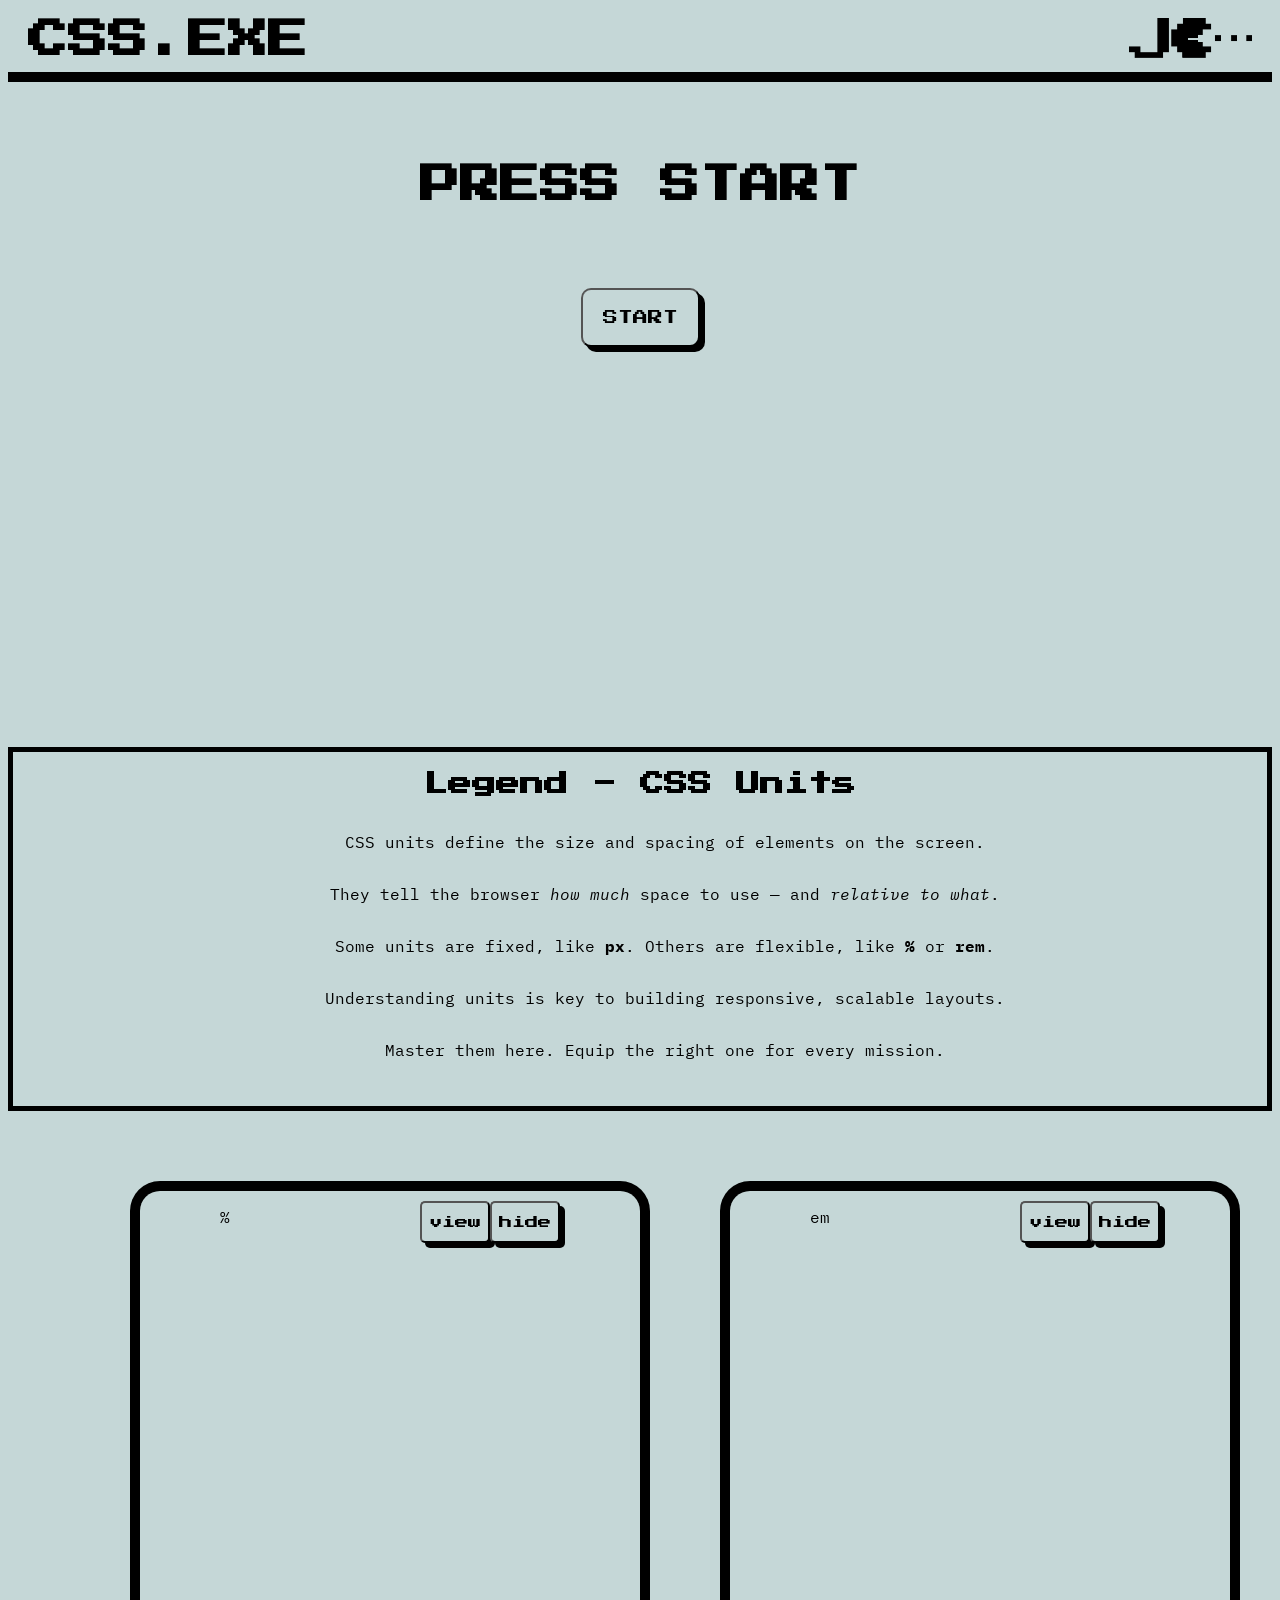
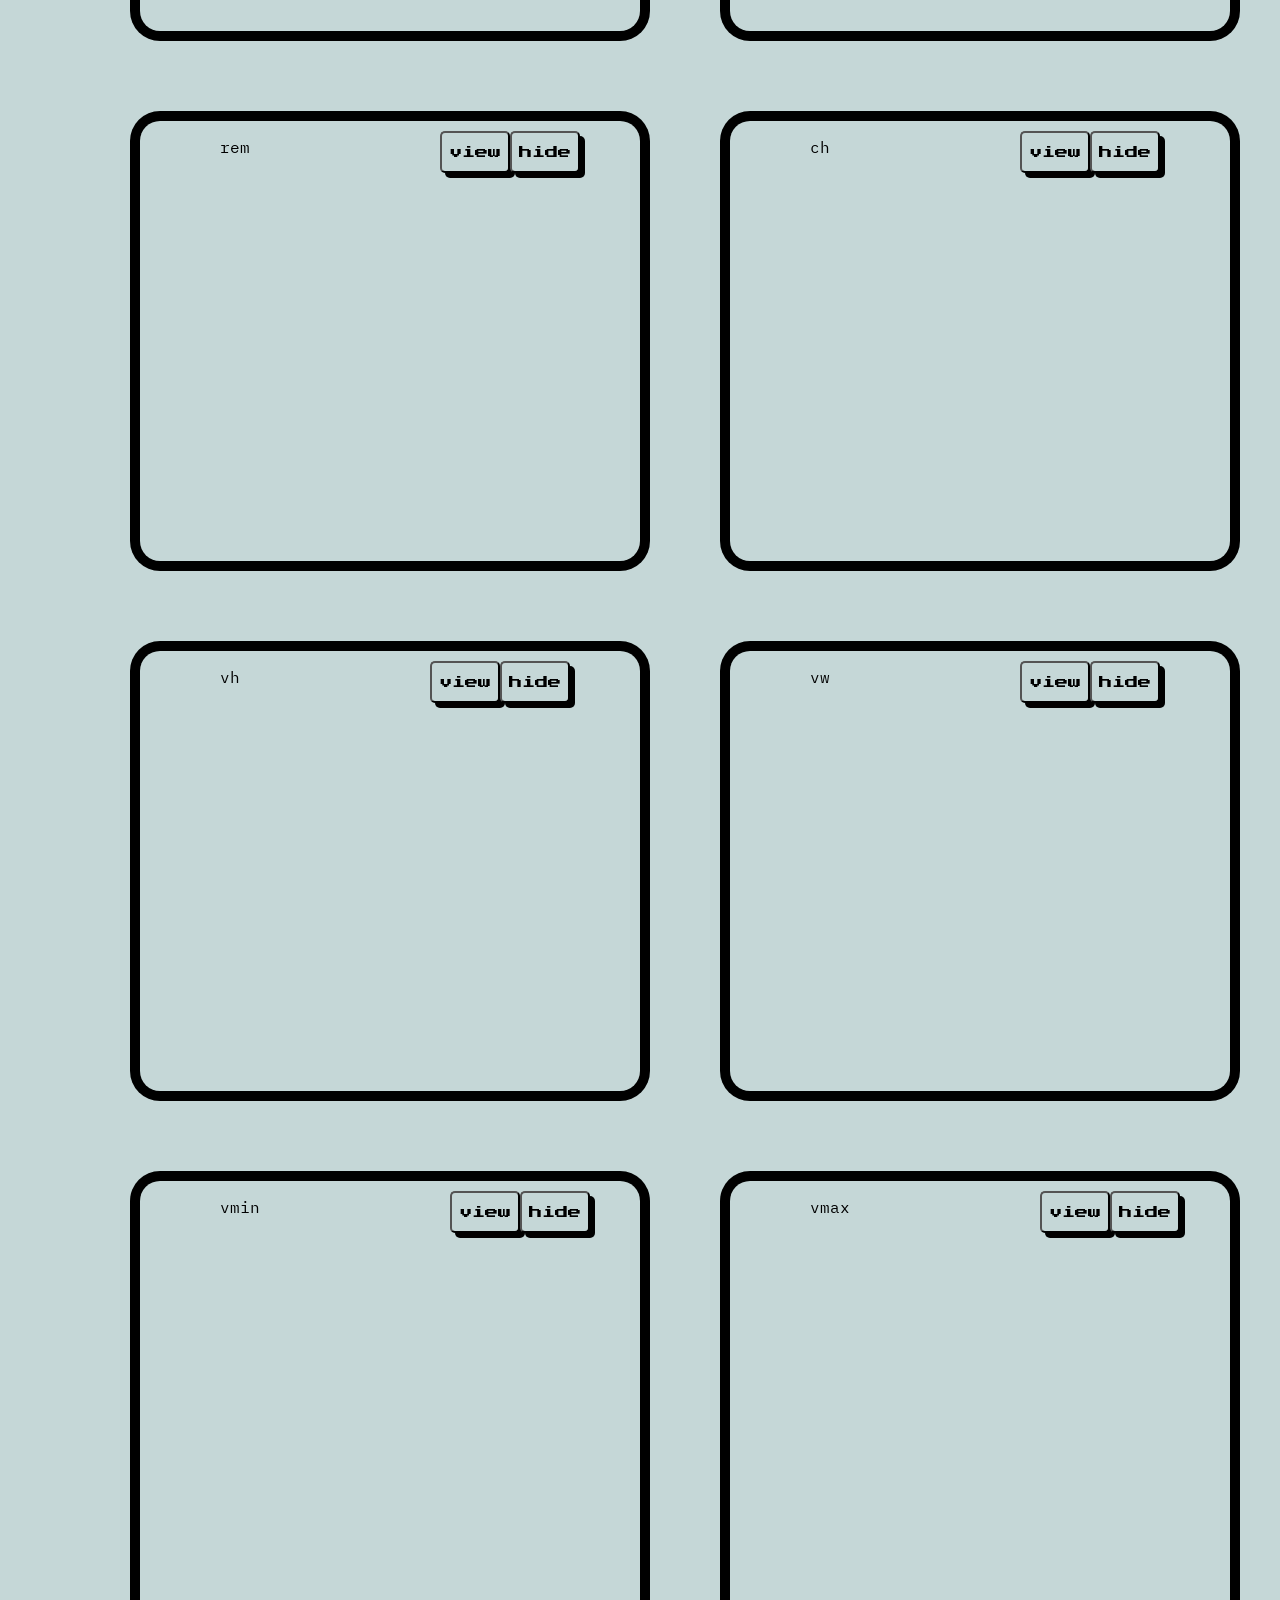
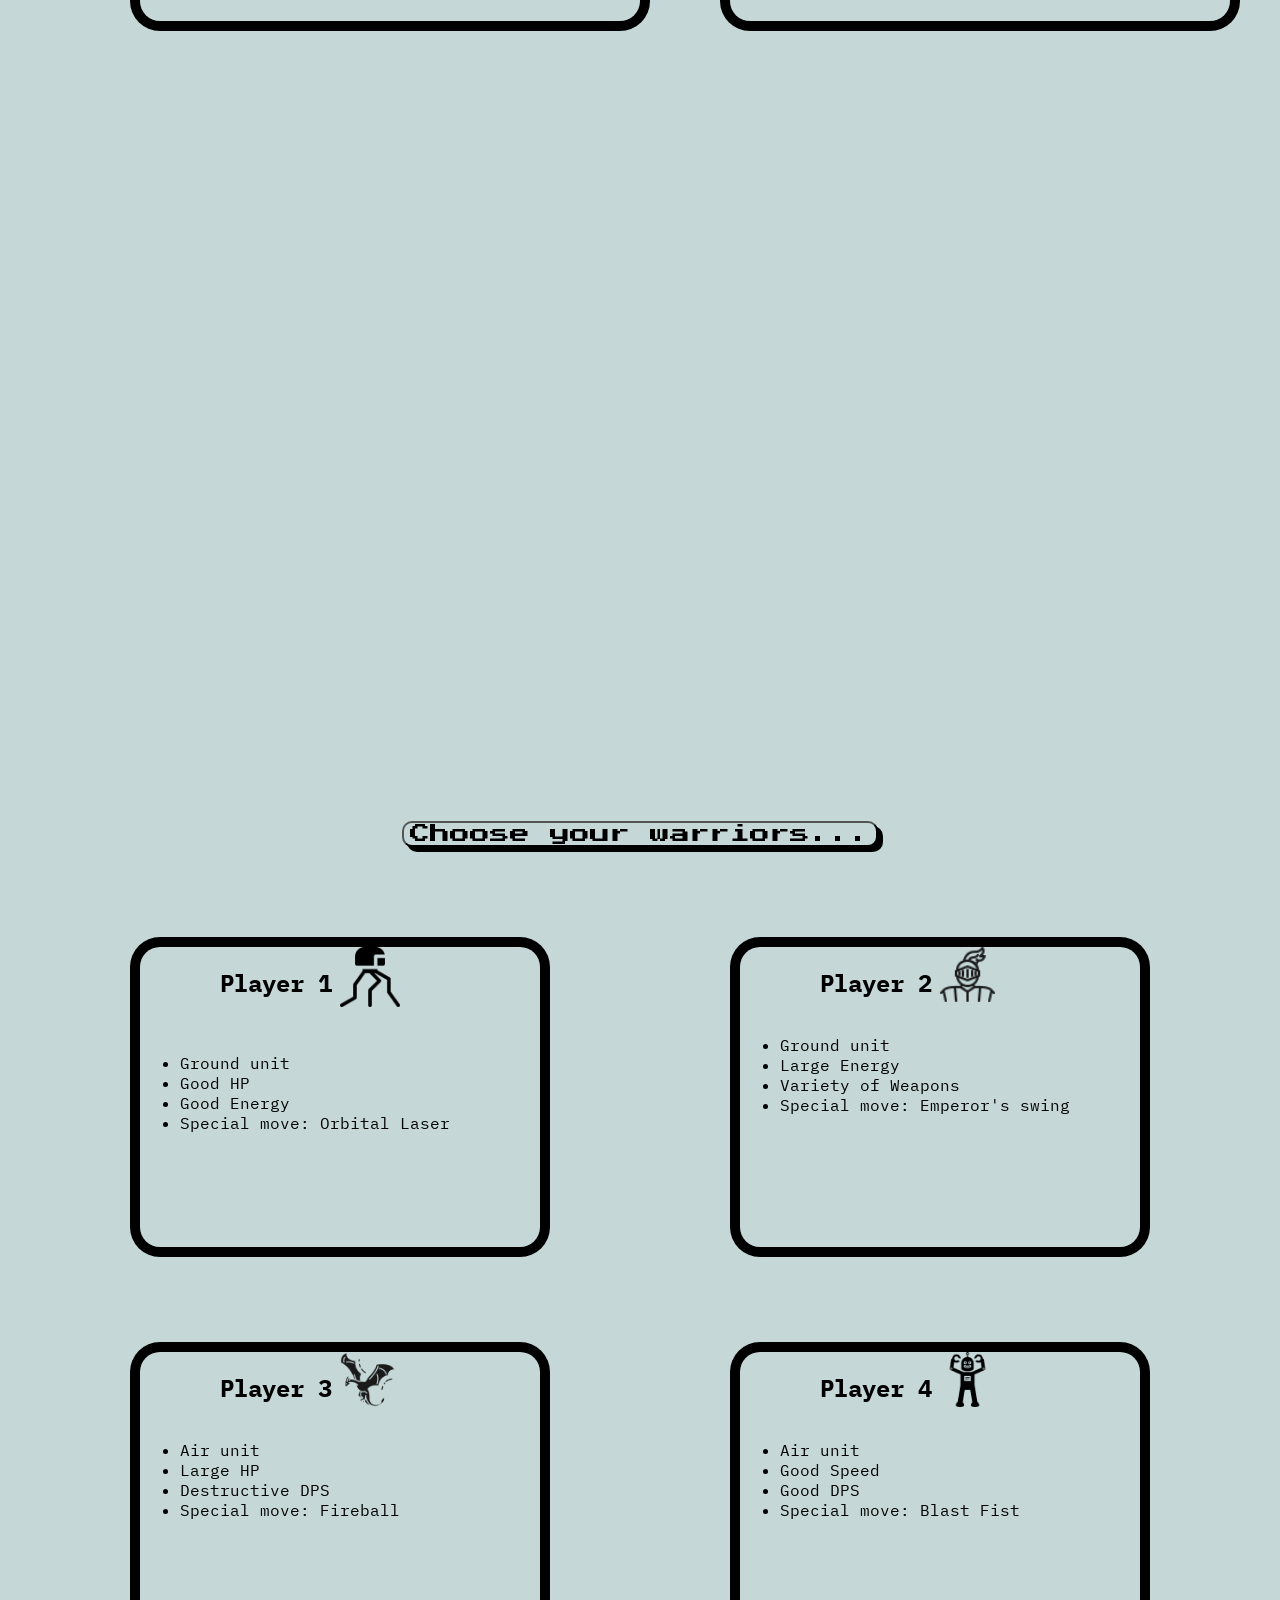
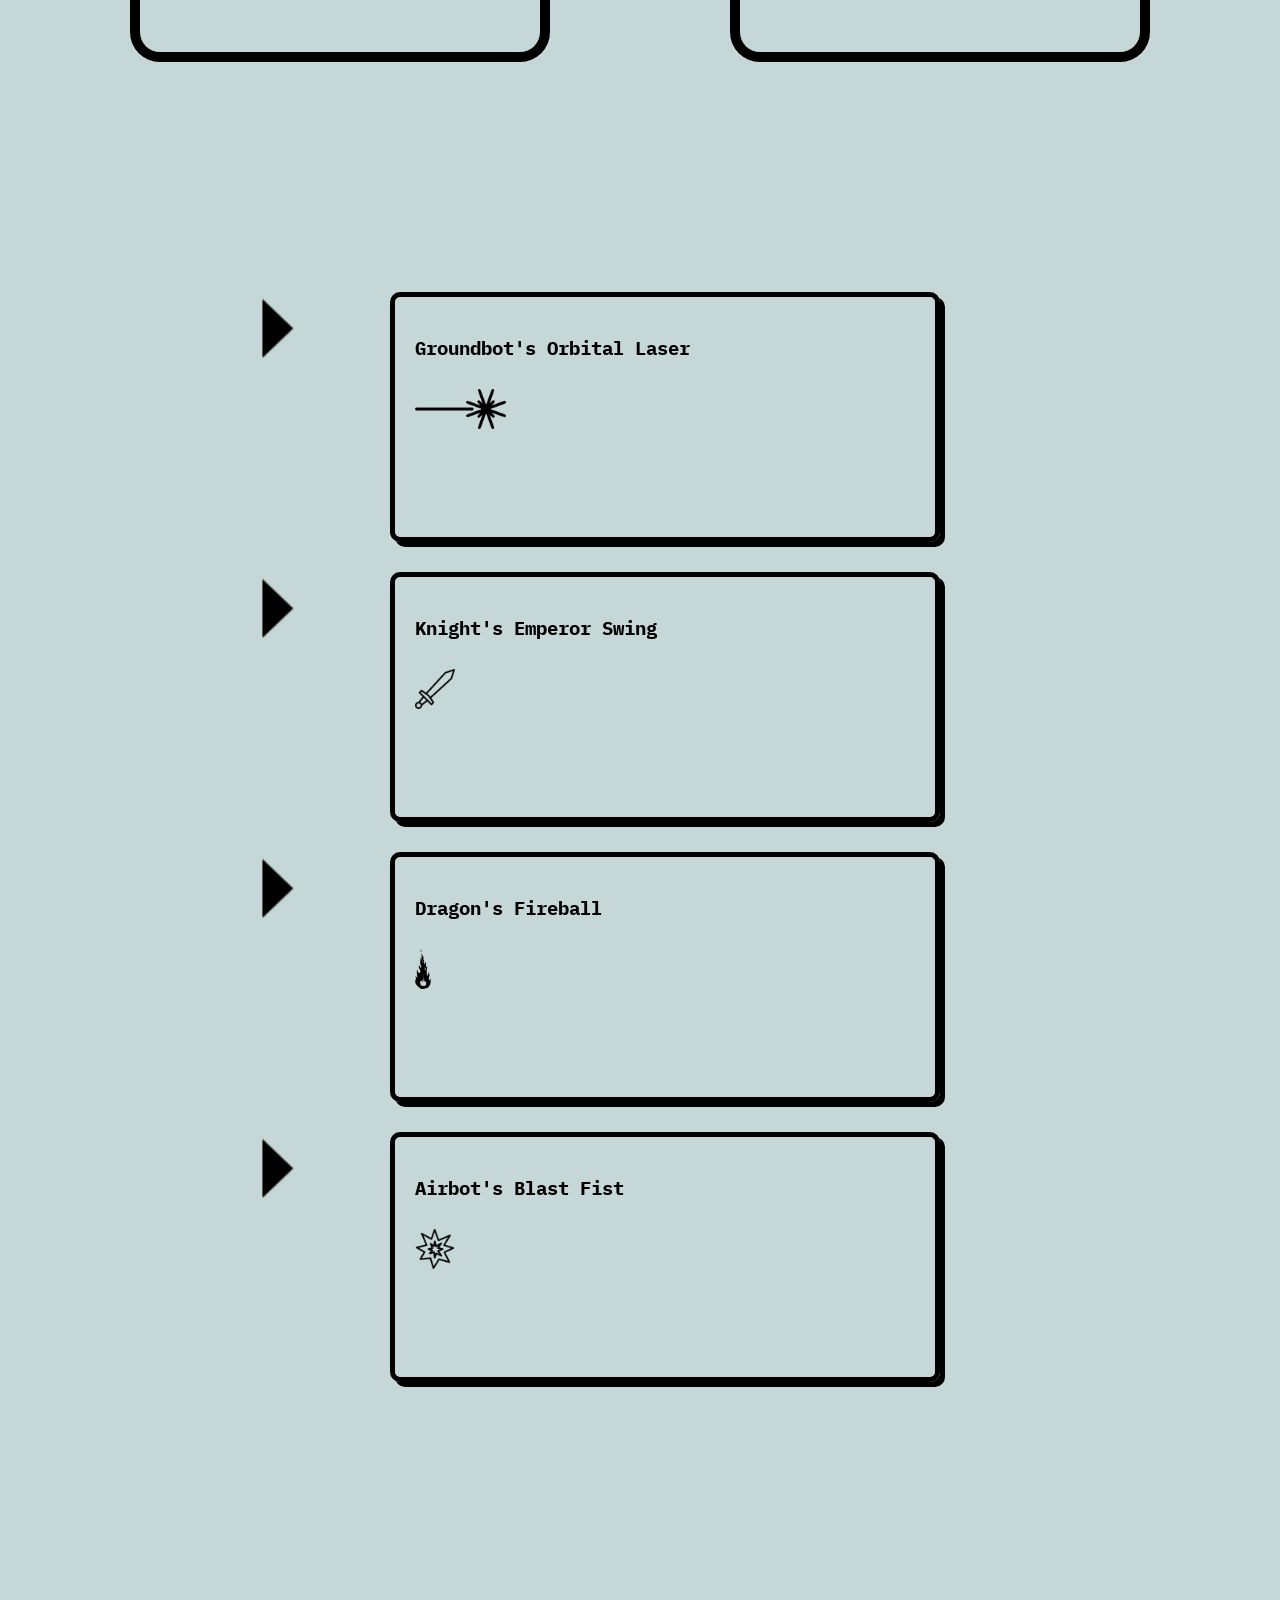
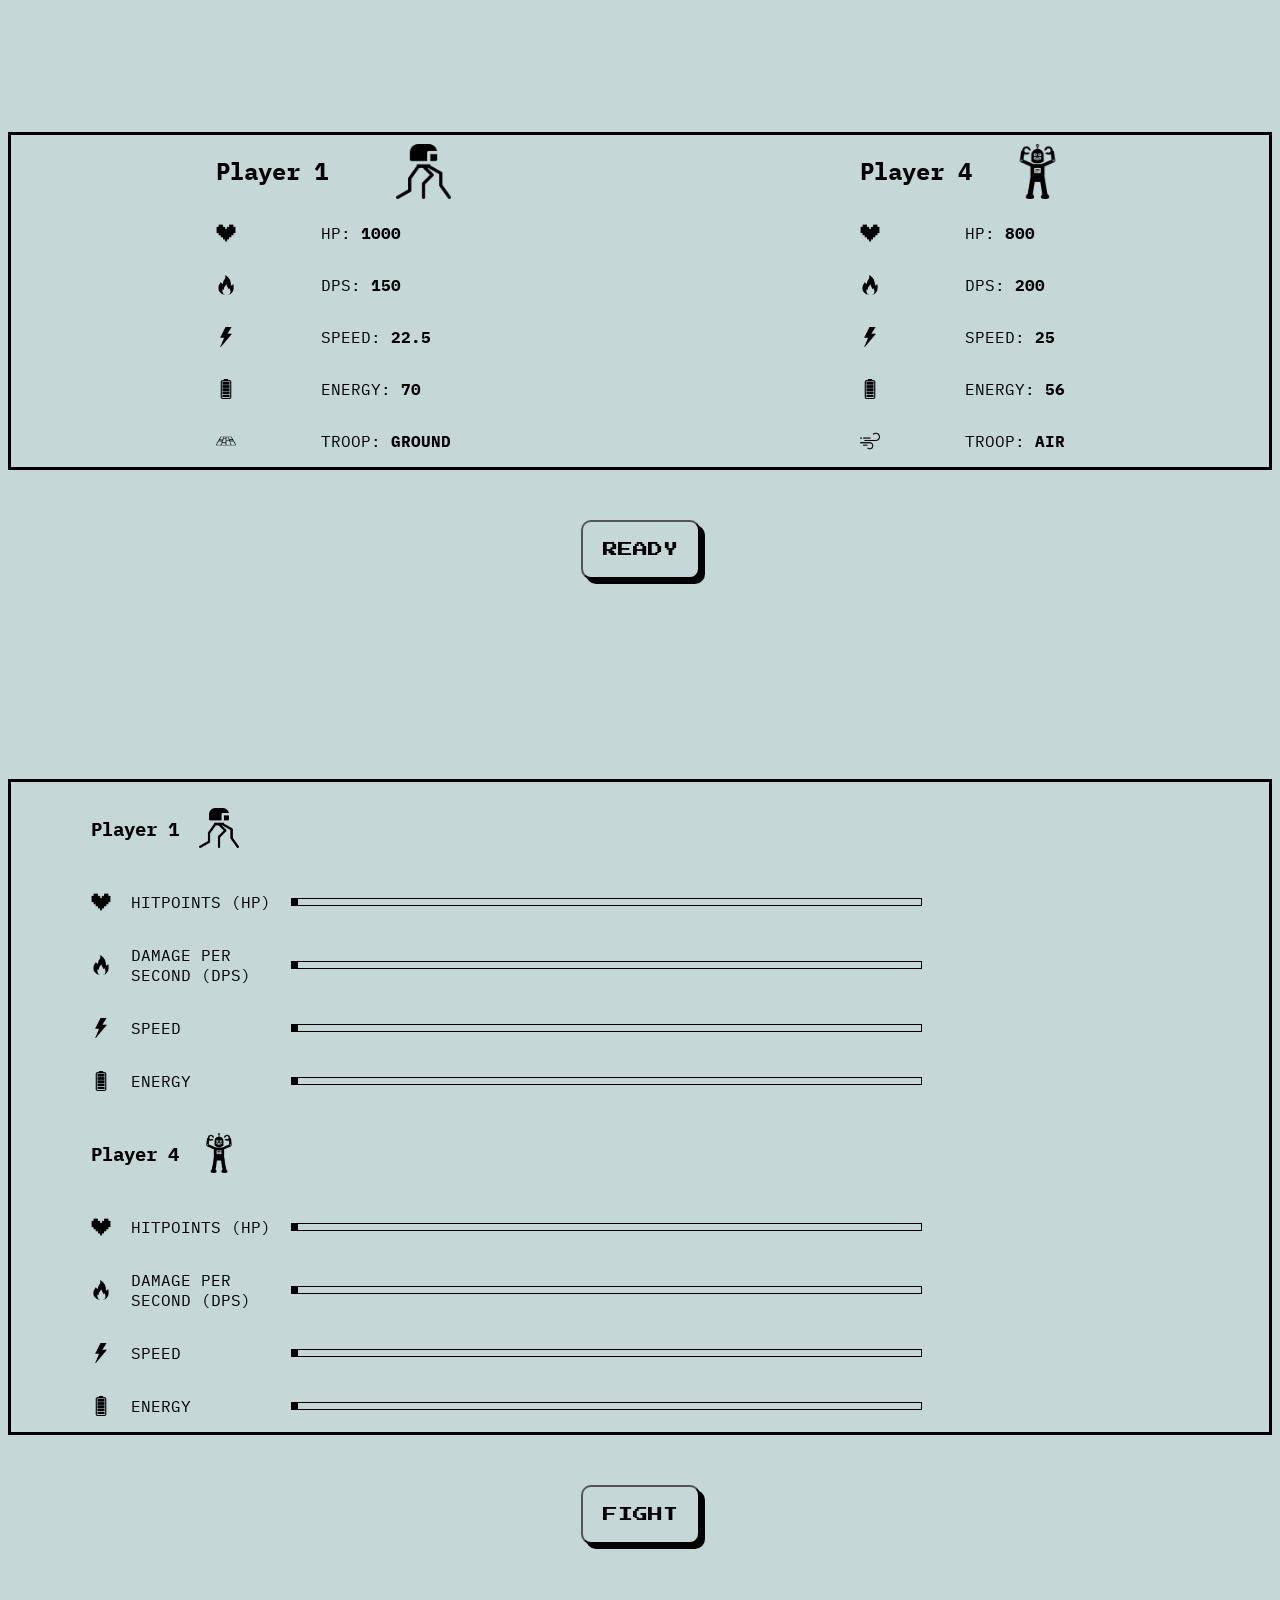
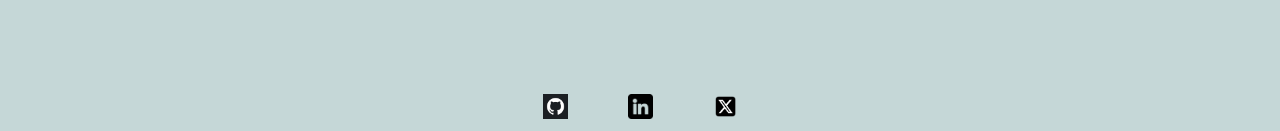
==== index.html @ 500a1102 "layout update" ====
<!DOCTYPE HTML>
<html lang="en">
    <head>
        <meta charset="UTF-8"/>
        <meta name="viewport" content="width=device-width, initial-scale=1.0"/>
        <title>CSS.EXE</title>
        <link rel="stylesheet" href="cssdotexe.css"/>
        <link href="https://fonts.googleapis.com/css2?family=IBM+Plex+Mono&family=Press+Start+2P&display=swap" rel="stylesheet" />

    </head>
    <body>   
        <div class="header-wrapper">
        <h1 class="heading">CSS.EXE</h1>
        <div id="jc-logo">
            <img src="jclogo.png" alt="jeeba coding logo"/>
        </div>
        </div> 

        <section class="hero">
        <div class="start-game">
                <h1 class="start-heading">PRESS START</h1>
                <button id="start-btn" type="button">START</button>
        </div>
        </section> 
        <div class="legend">
                <h2>Legend - CSS Units</h2>
        <div id="units-explanation">
                    <p>CSS units define the size and spacing of elements on the screen.</p>
                    <p>They tell the browser <em>how much</em> space to use — and <em>relative to what</em>.</p>
                    <p>Some units are fixed, like <span class="bold">px</span>. Others are flexible, like <span class="bold">%</span> or <span class="bold">rem</span>.</p>
                    <p>Understanding units is key to building responsive, scalable layouts.</p>
                    <p>Master them here. Equip the right one for every mission.</p>
        </div>
        </div>
        <section id="css-units">
        <div class="unit-card">
        <div class="unit-heading">
                    <p class="unit-text">%</p><button id="percentage-unit-btn">view</button><button id="hide-percentage-btn">hide</button> 
            </div>
            <div id="percentage-info" class="mystic-text" style="display: none;">
                <p>% is a relative unit based on the parent element’s dimensions. Use it to size containers, position elements, or fill bars based on dynamic proportions.</p>
            <div id="percentage-bar">
                    <div id="percentage-metric"></div>
            </div>
            </div>      
            </div>
            <div class="unit-card">
            <div class="unit-heading">
                    <p class="unit-text">em</p><button id="em-unit-btn">view</button></button><button id="hide-em-btn">hide</button>
            </div>
            <div id="em-info" class="mystic-text" style="display: none;">
                <p>em sizes are relative to their parent’s font size.  If a parent is 12px, then 1em = 12px and 2em = 24px.  Nested em values multiply, so they can grow fast.</p>
            <div id="em-example">
                <p id="first-em">
                    This font-size is 8px.
                <br><span id="second-em">This font-size is 2em (2 x 8)= 16px
                <br><span id="third-em">This font-size is 2em again (2 x 16)= 32px</span></span>
                  </p>
            </div>
            </div>      
            </div> 
            <div class="unit-card">
                <div class="unit-heading">
                        <p class="unit-text">rem</p><button id="rem-unit-btn">view</button></button><button id="hide-rem-btn">hide</button> 
                </div>
                <div id="rem-info" class="mystic-text" style="display: none;">
                    <p>rem sizes are relative to the root element’s font size, not their parent. If the root is 10px, then 1rem = 10px and 2rem = 20px anywhere on the page.</p>
                <div id="rem-example">
                    <iframe 
                        src="rem-example.html" 
                        width="100%" 
                        height="200" 
                        style="border: none;"
                        title="rem example">
                     </iframe>
                </div>
                </div>      
                </div>
            <div class="unit-card">
            <div class="unit-heading">
                    <p class="unit-text">ch</p><button id="ch-unit-btn">view</button></button><button id="hide-ch-btn">hide</button> 
            </div>
            <div id="ch-info" class="mystic-text" style="display: none;">
                <p>ch is based on the width of the character "0" in the current font. 1ch = the width of one "0", 10ch = ten zeros wide. It’s great for sizing inputs and aligning type.</p>
            <div id="ch-example">
                <p id="first-ch">This text is 20ch wide.  The text wraps quickly</p>
                <p id="second-ch">This text is 40ch wide.  The same text has more room</p>
            </div>
            </div>      
            </div>
            <div class="unit-card">
            <div class="unit-heading">
                        <p class="unit-text">vh</p><button id="vh-unit-btn">view</button></button><button id="hide-vh-btn">hide</button> 
            </div>
            <div id="vh-info" class="mystic-text" style="display: none;">
                    <p>Viewport height (vh) is generally used to set the height of layouts or elements by controlling what percentage of the visible screen they take up, the below example showcases 10vh and 20vh.</p>
            <div id="vh-example">
                    <p></p>
                    <button id="first-vh-btn">Vh 1</button>
                    <button id="second-vh-btn">Vh 2</button>
            </div>
            </div>      
            </div>
            <div class="unit-card">
            <div class="unit-heading">
                            <p class="unit-text">vw</p><button id="vw-unit-btn">view</button></button><button id="hide-vw-btn">hide</button> 
            </div>
            <div id="vw-info" class="mystic-text" style="display: none;">
                        <p>vw stands for viewport width, 1vw equals 1% of the browser window's width, making it useful for responsive layouts that scale with the screen size.</p>
            <div id="vw-example">
                        <p></p>
                        <button id="first-vw-btn">Vw 1</button>
                        <button id="second-vw-btn">Vw 2</button>
            </div>
            </div>      
            </div>
            <div class="unit-card">
            <div class="unit-heading">
                                <p class="unit-text">vmin</p><button id="vmin-unit-btn">view</button></button><button id="hide-vmin-btn">hide</button> 
            </div>
            <div id="vmin-info" class="mystic-text" style="display: none;">
                <p><code>vmin</code> is a relative unit that equals 1% of the smaller value between the viewport’s width and height, making it useful for responsive designs that adapt to limited screen dimensions, with the below examples showcasing a sword with widths of 5vmin and 10vmin respectively.</p>
            <div id="vmin-example">
                            <img src="emperor-swing.png" id="sword1"/>
                            <img src="sword2.png" id="sword2"/>
            </div>
            </div>      
            </div>
            <div class="unit-card">
            <div class="unit-heading">
                                <p class="unit-text">vmax</p><button id="vmax-unit-btn">view</button></button><button id="hide-vmax-btn">hide</button> 
            </div>
            <div id="vmax-info" class="mystic-text" style="display: none;">
                <p><code>vmax</code> is a relative unit that equals 1% of the larger value between the viewport’s width and height, making it ideal for scaling elements on spacious screens, with the below examples showcasing a treasure chest with widths of 2vmax and 8vmax respectively.</p>
            <div id="vmax-example">
                            <p></p>
                            <img src="treasure-chest1.png" id="chest1"/>
                            <img src="treasure-chest2.png" id="chest2"/>
            </div>
            </div>      
            </div>            
        </section> 
        <div>    
            <button id="grid-one-btn">Choose your warriors...</button>
        </div>               
            <section class="grid-one" id="chamber-grid">      
            <div id="player-one" class="switch-card"> 
                <div class="card-heading"><h2>Player 1</h2><img src="groundbot.png" alt="player1" class="groundbot-icon"/>
                    <div id="player-selector-one" style="display: none; position: absolute;"></div>
                </div>   
                <ul>
                    <li>Ground unit</li>
                    <li>Good HP</li>
                    <li>Good Energy</li>
                    <li>Special move: Orbital Laser</li>
                  </ul>  
            </div>
             <div id="player-two" class="switch-card">
                    <div class="card-heading"><h2>Player 2</h2><img src="knight.png" alt="player2" class="player-logo"/>
                </div>    
                <ul>
                    <li>Ground unit</li>
                    <li>Large Energy</li>
                    <li>Variety of Weapons</li>
                    <li>Special move: Emperor's swing</li>
                  </ul> 
            </div>
            <div id="player-three" class="switch-card">
                <div class="card-heading"><h2>Player 3</h2><img src="dragon.png" alt="player3" class="player-logo"/>
                    <div id="player-selector-two" style="display: none; position: absolute;"></div>
                </div>    
                <ul>
                    <li>Air unit</li>
                    <li>Large HP</li>
                    <li>Destructive DPS</li>
                    <li>Special move: Fireball</li>
                  </ul>
            </div>           
            <div id="player-four" class="switch-card">
                <div class="card-heading"><h2>Player 4</h2><img src="airbot.png" alt="player4" class="player-logo"/>
                </div>    
                <ul>
                    <li>Air unit</li>
                    <li>Good Speed</li>
                    <li>Good DPS</li>
                    <li>Special move: Blast Fist</li>
                  </ul>                 
            </div>
            <div id="grid-explanation" class="mystic-text" style="display: none;">
                <p>CSS Grid is a two-dimensional layout system.</p>
                <p>It allows precise alignment of elements into rows and columns.</p>
                <p><strong>display: grid</strong> activates the grid layout on a container.</p>
                <p><strong>grid-template-columns</strong> defines how many columns and their widths.</p>
                <p><strong>grid-template-rows</strong> sets the height and number of rows.</p>
                <p><strong>gap</strong> controls the spacing between grid items.</p>
                <p>To position items, use <strong>grid-column</strong> and <strong>grid-row</strong>.</p>
                <p>With just these properties, you can build responsive, organized layouts efficiently.</p>
              </div>                   
            </section>    
            <br/>
            <br/>
            <section class="grid-two">
                <button class="animate-btn" aria-label="Play special move"></button>
                <div class="switch-block">
                    <h3>Groundbot's Orbital Laser</h3>   
                        <img src="orbital-laser2.png" data-anim-id="orbital-laser" alt="laser-beam" class="animation-icons" />
                     <div class="grid-info" class="mystic-text" style="display: none;">
                            <p><strong>grid-template-columns</strong> defines the number of columns and how wide each should be.</p>
                            <p>Use fractional units like <strong>fr</strong> to divide space proportionally.</p>
                            <p>For example: <code>grid-template-columns: 70px 1fr</code> means a fixed first column and a flexible second column.</p>
                    </div>
                </div>
                <button class="animate-btn" aria-label="Play special move"></button>
                <div class="switch-block">
                       <h3>Knight's Emperor Swing</h3>
                       <img src="emperor-swing.png" data-anim-id="sword-swing" alt="sword-swing" class="animation-icons" />
                       <div class="grid-info" class="mystic-text" style="display: none;">
                        <p><strong>place-items</strong> is a shorthand for aligning grid items both vertically and horizontally.</p>
                        <p><strong>justify-items</strong> controls horizontal alignment of items in their grid cells.</p>
                        <p><strong>align-items</strong> controls vertical alignment within the grid cells.</p>
                        <p>Use <strong>place-content</strong> to align the *entire grid* inside the container.</p>
                        <p>Grid makes centering content effortless with these properties.</p>
                      </div>                        
                </div>
                <button class="animate-btn" aria-label="Play special move"></button>
                <div class="switch-block">
                    <h3>Dragon's Fireball</h3>
                    <img src="fireball.png" data-anim-id="fireball-blast" alt="dragon-fireball" class="animation-icons" /> 
                    <div class="grid-info" class="mystic-text" style="display: none;">
                        <p><strong>grid-area</strong> lets you name areas and place items by name instead of numbers.</p>
                        <p><strong>grid-template-areas</strong> defines layout using text-based labels for each section.</p>
                        <p>These two properties make your grid more readable and maintainable.</p>
                        <p>Use <strong>repeat()</strong> to simplify patterns like equal-width columns: <code>repeat(3, 1fr)</code>.</p>
                        <p>Use <strong>minmax()</strong> to create flexible sizes: <code>minmax(200px, 1fr)</code>.</p>
                      </div>                      
                </div>
                <button class="animate-btn" aria-label="Play special move"></button>
                <div class="switch-block">
                    <h3>Airbot's Blast Fist</h3>
                    <img src="blast.png" data-anim-id="fist-blast" alt="airbot-cannon" class="animation-icons" /> 
                    <div class="grid-info" class="mystic-text" style="display: none;">
                        <p><strong>auto-fill</strong> and <strong>auto-fit</strong> help create responsive grids by automatically filling space with columns or rows.</p>
                        <p><strong>justify-content</strong> and <strong>align-content</strong> control grid alignment within the container.</p>
                        <p><strong>justify-items</strong> and <strong>align-items</strong> control alignment of items inside their grid cells.</p>
                        <p>Mastering these makes your layouts both flexible and precise.</p>
                      </div>                         
                </div> 
            </section> 
            <section class="flex-one">
            <div class="player-one">
            <div class="p2-container">    
                <h2 class="flex1-heading">Player 1</h2>
                <img src="groundbot.png" alt="player1" class="player-logo"/>
            </div>
            <div class="icon-one">    
                <img src ="heart.png" alt="heart-icon" class="icons"/><p>HP: <span class="bold"> 1000</span></p>
            </div>
            <div class="icon-two">    
                <img src ="fire-flame.png" alt="flame-icon" class="icons"><p>DPS: <span class="bold"> 150</span></p>
            </div>
            <div class="icon-three">    
                <img src ="flash.png" alt="flash-icon" class="icons"><p>SPEED: <span class="bold"> 22.5</span></p>
            </div> 
            <div class="icon-four">   
                <img src ="battery-status-full.png" alt="battery-icon" class="icons"><p>ENERGY: <span class="bold"> 70</span></p>
            </div>
            <div class="icon-four">     
                <img src ="ground.png" alt="ground-icon" class="icons"><p>TROOP: <span class="bold"> GROUND</span></p>
            </div>    
            </div>
            <div class="player-two">
            <div class="p2-container">
                <h2 class="flex1-heading">Player 4</h2>
                <img src="airbot.png" alt="player2" class="player-logo"/>
            </div>
              <div class="icon-one">    
                <img src ="heart.png" alt="heart-icon" class="icons"/><p>HP: <span class="bold"> 800</span></p>
            </div>
            <div class="icon-two">    
                <img src ="fire-flame.png" alt="flame-icon" class="icons"><p>DPS: <span class="bold"> 200</span></p>
            </div>
            <div class="icon-three">    
                <img src ="flash.png" alt="flash-icon" class="icons"><p>SPEED: <span class="bold"> 25</span></p>
            </div> 
            <div class="icon-four">   
                <img src ="battery-status-full.png" alt="battery-icon" class="icons"><p>ENERGY: <span class="bold"> 56</span></p>
            </div>
            <div class="icon-four">     
                <img src ="wind.png" alt="wind-icon" class="icons"><p>TROOP: <span class="bold"> AIR</span></p>
            </div>    
            </div>
            </section>
            <div class="flex-ready">        
                <button id="ready-btn" type="button">READY</button>
                <p id="round-popup" style="display: none;">ROUND 1</p>
            </div>
            <div id="flex1-info" class="mystic-text" style="display: none;">
                <p>Flexbox is a one-dimensional layout system.</p>
                <p>It helps align items along a single axis — either horizontal or vertical.</p>
                <p><strong>display: flex</strong> turns a container into a flex context.</p>
                <p><strong>flex-direction</strong> sets the axis direction (row or column).</p>
                <p><strong>justify-content</strong> aligns items along the main axis (left to right by default).</p>
                <p><strong>align-items</strong> aligns items along the cross axis (top to bottom by default).</p>
                <p>Use <strong>gap</strong> to add space between items.</p>
                <p>Mastering these core properties gives you fast, responsive layouts with minimal code.</p>
              </div>
        
            <section class="flex-two">
             <div class="metric1-container">
                <h3 class="flex2-heading">Player 1</h3>
                <img src="groundbot.png" alt="player1" class="player-logo-metric"/>
            </div>
            <div class="p1-hp">
                <div class="icon-label">
                    <img src="heart.png" alt="heart" class="heart-icon"/>
                    <span class="metric-label">HITPOINTS (HP)</span>
                </div>
                <div class ="metric-bar">
                <div class="p1-hp-stat-bar"></div>
                </div>     
            </div>
            <div class="p1-dps">
            <div class="icon-label">    
                <img src ="fire-flame.png" alt="flame" class="flame-icon">
                <span class="metric-label">DAMAGE PER SECOND (DPS)</span>
            </div>    
                <div class ="metric-bar">
                <div class="p1-dps-stat-bar"></div>
                </div>
            </div>
            <div class="p1-speed">
            <div class="icon-label">    
                <img src ="flash.png" alt="flash" class="speed-icon">
                <span class="metric-label">SPEED</span>
            </div>    
                <div class ="metric-bar">
                <div class="p1-speed-stat-bar"></div>
                </div>
            </div>
            <div class="p1-energy">
            <div class="icon-label">    
                <img src ="battery-status-full.png" alt="battery" class="energy-icon">
                <span class="metric-label">ENERGY</span>
            </div>    
                <div class ="metric-bar">
                <div class="p1-energy-stat-bar"></div>
                </div>
            </div>
            <div class="metric2-container">
                <h3 class="flex2-heading">Player 4</h3>
                <img src="airbot.png" alt="player-4" class="player-logo-metric"/>
            </div>  
            <div class="p4-hp">
            <div class="icon-label">     
                <img src ="heart.png" alt="heart" class="heart-icon"/>
                <span class="metric-label">HITPOINTS (HP)</span>
            </div>    
                <div class ="metric-bar">
                <div class="p4-hp-stat-bar"></div>
                </div>     
            </div> 
            <div class="p4-dps">
            <div class="icon-label">    
                <img src ="fire-flame.png " alt="flame" class="flame-icon"/>
                <span class="metric-label">DAMAGE PER SECOND (DPS)</span>
            </div>    
                <div class ="metric-bar"> 
                <div class="p4-dps-stat-bar"></div>  
                </div>   
            </div>
            <div class="p4-speed">
            <div class="icon-label">    
                <img src ="flash.png " alt="flash" class="speed-icon"/>
                <span class="metric-label">SPEED</span>
            </div>    
                <div class ="metric-bar">
                <div class="p4-speed-stat-bar"></div>
                </div>     
            </div> 
            <div class="p4-energy">
            <div class="icon-label">    
                <img src ="battery-status-full.png" alt="battery" class="energy-icon"/>
                <span class="metric-label">ENERGY</span>
            </div>    
                <div class ="metric-bar">
                <div class="p4-energy-stat-bar"></div> 
                </div>    
            </div>   
            </section> 
            <div class="flex-fight">
                <button id="fight-btn" type="button">FIGHT</button>
                <p id="fight-popup" style="display: none;">FIGHT!</p>
            </div> 
            <div id="flex2-info" class="mystic-text" style="display: none;">
                <p><strong>Flexbox basics recap:</strong> One-dimensional layout controlling a single axis.</p>
                <p><strong>flex-wrap</strong> lets items wrap to the next line instead of shrinking.</p>
                <p><strong>flex-grow</strong> makes items expand to fill available space.</p>
                <p><strong>flex-shrink</strong> controls how items shrink when space is tight.</p>
                <p><strong>flex-basis</strong> sets the default size before growing or shrinking.</p>
                <p><strong>align-self</strong> lets individual items override cross-axis alignment.</p>
                <p><strong>Using flex shorthand:</strong> <code>flex: grow shrink basis;</code></p>
                <p>Master these and you can create flexible, adaptive layouts without complex CSS.</p>
              </div>                       
             <footer id="contact-links">
                <a href="https://github.com/Najeeb223" target="_blank"><img src="github.png" id="github-logo" alt="github logo" class="logo-links"/></a>
                <a href="https://www.linkedin.com/in/najeeb-abdi-13b5a2284/" target="_blank"><img src="linkedin.png" href="" id="linkedin-logo" alt="linkedIn logo" class="logo-links"/></a>
                <a href="https://x.com/jeebacoding" target="_blank" ><img src="x.png" id="x-logo" alt="x logo" class="logo-links"/></a>
             </footer>         
            <audio id="roundAudio" src="round1.mp3" preload="auto"></audio>
            <audio id="fightAudio" src="fight.mp3" preload="auto"></audio>
     </body>
    <script src="script.js"></script> 
</html>    
<!-- Icons8 links -->
<!-- <a target="_blank" href="https://icons8.com/icon/5336/sword">Sword</a> icon by <a target="_blank" href="https://icons8.com">Icons8</a> -->
---- cssdotexe.css ----
body {
    background-color: #c5d7d7;
    font-family: 'IBM Plex Mono', monospace, sans-serif;
     overflow-x: hidden;
}

.header-wrapper {
    display: flex;
    justify-content: space-between;
    align-items: center;
    padding: 10px 20px;
    border-bottom: 10px solid black;
    margin-bottom: 50px;
  }
  
  .heading {
    font-family: 'Press Start 2P', monospace, sans-serif;
    text-align: left;
    margin: 0;
    font-size: 2.5rem;
    flex: 1; 
  }
  
  /* Logo container */
  #jc-logo img {
    height: 40px; 
    width: auto;
  }
  
  @media (max-width: 460px) {
    .header-wrapper {
      flex-direction: column;
      align-items: center;
    }
  
    .heading {
      text-align: center;
      font-size: 1.6rem;
      margin-bottom: 15px;
      flex: none;
    }
  
    #jc-logo img {
      height: 22px;
    }
  }
  

.start-heading {
    font-family: 'Press Start 2P', monospace, sans-serif;;
    font-size: 40px;
    width: 100%;
    text-align: center;
}

.start-game {
    display: flex;
    flex-direction: column;
    align-items: center;
    animation-name: fadeInStartGame;
    animation-timing-function: ease-in;
    animation-duration: 5s;
    gap: 50px;
    margin-bottom: 400px;
}
@keyframes fadeInStartGame {
    0% {
        opacity: 0;
    }
    100% {
        opacity: 1;
    }
}

#start-btn {
    display: flex;
    flex-direction: column;
    align-items: center;
    font-family: 'Press Start 2P', monospace, sans-serif;;
    background-color: #c5d7d7;
    animation: 3s pulse-animation infinite;
    padding: 20px;
    font-size: 15px; 
    border-radius: 10px;
    cursor: pointer;
    box-shadow: 5px 5px black;

}
@keyframes pulse-animation {
    0% {
        transform: scale(1);
      }
      50% {
        transform: scale(1.1);
      }
      100% {
        transform: scale(1);
      }
}

.legend {
    font-family: 'Press Start 2P', monospace, sans-serif;;
    display: flex;
    flex-direction: column;
    align-items: center;
    border: solid 5px black;
    margin-bottom: 80px;
}

.legend h2 {
    text-align: center;
    width: 100%;
  }

p.bold {
    font-weight: 900;
}

.legend p {
    padding-right: 30px;
}


#units-explanation {
    display: flex;
    align-items: center;
    flex-direction: column;
    font-family: 'IBM Plex Mono', monospace, sans-serif;;
    margin-bottom: 30px;
}

#css-units {
    display: grid;
    grid-template-columns: repeat(2, 1fr);
    gap: 90px;
    margin: 0 auto;
    max-width: 1000px;
    margin-bottom: 800px;
}

@media (max-width: 768px) {
    #css-units {
        grid-template-columns: repeat(1, 1fr);
    }
  }

.unit-card {
    border: none;
    box-shadow: 0 0 0 10px black;
    box-sizing: border-box;
    border-radius: 20px;
    width: 500px;
    height: 440px;
}

@media (max-width: 600px) {
    .unit-card {
      width: 90vw;
      max-width: 350px;
      height: auto;
    }
  }


.unit-heading {
    display: grid;
    grid-template-columns: repeat(3, auto);
    justify-items: center;
}

@media (max-width: 600px) {
    .unit-heading {
        display: grid;
        grid-template-columns: repeat(3, 1fr);
        justify-items: center;;
    }
  }


#percentage-unit-btn, #em-unit-btn, #rem-unit-btn, #ch-unit-btn, #vh-unit-btn, #vw-unit-btn, #vmin-unit-btn, #vmax-unit-btn {
    background-color: #c5d7d7;
    font-family: 'Press Start 2P', monospace, sans-serif;
    width: 70px;
    border-radius: 5px;
    box-shadow: 5px 5px black;
    animation: 3s viewAndHideBtnPulse infinite; 
    margin-top: 10px;
    margin-left: 190px;
    cursor: pointer;
}

@media (max-width: 600px) {
    #percentage-unit-btn, #em-unit-btn, #rem-unit-btn, #ch-unit-btn, #vh-unit-btn, #vw-unit-btn, #vmin-unit-btn, #vmax-unit-btn{
        margin-right: 190px;
    }
  }
    
#hide-percentage-btn, #hide-em-btn, #hide-rem-btn, #hide-ch-btn, #hide-vh-btn, #hide-vw-btn, #hide-vmin-btn, #hide-vmax-btn {
    background-color: #c5d7d7;
    font-family: 'Press Start 2P', monospace, sans-serif;;
    width: 70px;
    border-radius: 5px;
    box-shadow: 5px 5px black;
    animation: 3s viewAndHideBtnPulse infinite; 
    margin-top: 10px;
    margin-right: 80px;
    cursor: pointer;
}
    
#percentage-info {
    display: grid;
    grid-template-columns: 2fr auto;
    justify-items: center;
    gap: 5px;
}

#percentage-bar {
    width: 25%;
    border: solid 1px black;
}

#percentage-metric {
    width: 50%;
    border: solid 3px black;
    animation: 5s animatePercentage ease-in;
}

@keyframes animatePercentage {
    0% {
        opacity: 0;
    }
    100% {
        opacity: 1;
    }
}

#em-info {
    display: grid;
    grid-template-columns: 2fr auto;
    justify-items: center;
}

#first-em {
    font-size: 8px;
}

#second-em {
    font-size: 2em;
}

#third-em {
    font-size: 2em;
}

#first-rem {
    font-size: 8px;
}

#second-rem {
    font-size: 2rem;
}

#third-rem {
    font-size: 2rem;
}

#first-ch {
    width: 20ch;
}

#second-ch {
    width: 40ch;
}

#vh-info {
    display: grid;
    grid-template-columns: 2fr auto;
    justify-items: center;
}

#first-vh-btn {
    background-color: #c5d7d7;
    font-family: 'Press Start 2P', monospace, sans-serif;;
    width: 90px;
    height: 10vh;
    border-radius: 5px;
    box-shadow: 5px 5px black;
    margin-top: 10px;
    margin-right: 80px;
}

#second-vh-btn {
    background-color: #c5d7d7;
    font-family: 'Press Start 2P', monospace, sans-serif;;
    width: 90px;
    height: 20vh;
    border-radius: 5px;
    box-shadow: 5px 5px black;
    margin-top: 10px;
    margin-right: 80px;
}

#vw-info {
    display: grid;
    grid-template-columns: 2fr auto;
    justify-items: center;
}

#first-vw-btn {
    background-color: #c5d7d7;
    font-family: 'Press Start 2P', monospace, sans-serif;;
    width: 10vw;
    height: 10vh;
    border-radius: 5px;
    box-shadow: 5px 5px black;
    margin-top: 10px;
    margin-right: 80px;
}

#second-vw-btn {
    background-color: #c5d7d7;
    font-family: 'Press Start 2P', monospace, sans-serif;;
    width: 20vw;
    height: 10vh;
    border-radius: 5px;
    box-shadow: 5px 5px black;
    margin-top: 10px;
    margin-right: 80px;
}

#vmin-info {
    display: grid;
    grid-template-columns: 2fr auto;
    justify-items: center;
}

#sword1 {
    width: 5vmin;
}

#sword2 {
    width: 10vmin;
}

#vmax-info {
    display: grid;
    grid-template-columns: 2fr auto;
    justify-items: center;
}

#chest1 {
    width: 2vmax;
}

#chest2 {
    width: 8vmax;
}

#grid-one-btn {
    display: flex;
    justify-content: center;
    margin: 0 auto;
    margin-bottom: 100px;
    font-family: 'Press Start 2P', monospace, sans-serif;;
    background-color: #c5d7d7;
    font-size: 20px;
    border-radius: 10px;
    cursor: pointer;
    box-shadow: 5px 5px black;
}
.grid-one {
    display: grid;
    grid-template-columns: 1fr auto;
    max-width: 1000px;
    margin: 0 auto;
    gap: 5px;
    margin-bottom: 100px;
   
}

.card-heading {
    display: grid;
    grid-template-columns: repeat(2, 1fr);
}

.groundbot-icon {
    height: 60px;
    width: auto;
    margin-bottom: 30px;

}

.switch-card {
    border: none;
    box-shadow: 0 0 0 10px black;
    box-sizing: border-box;
    border-radius: 20px;
    gap: 20px;
    width: 400px;
    height: 300px;
    position: relative;
    z-index: 1;
    margin-bottom: 100px;
}

.switch-card h2, p {
    padding-left: 80px;
}

#chamber-grid {
    position: relative;
  }

#player-selector-one {
    border: none;
    box-shadow: 0 0 0 10px black;
    background-color: black;
    box-sizing: border-box;
    width: 400px;
    height: 300px;
    position: absolute;
    top: 0px;     
    left: 0px; 
    z-index: 10;
    animation: playerSelectorFlash 2s infinite;
}

#player-selector-two {
    border: none;
    box-shadow: 0 0 0 10px black;
    background-color: black;
    box-sizing: border-box;
    width: 400px;
    height: 300px;
    position: absolute;
    top: 0px;     
    left: 0px; 
    z-index: 10;
    animation: playerSelectorFlash 2s infinite;
}

@keyframes playerSelectorFlash {

    0%, 100% {
         opacity: 1; 
        }

    50% { 
        opacity: 0; 
    }

}

.mystic-text {
    display: grid;
    align-items: center; 
    font-family: 'IBM Plex Mono', serif;
    color: black;
    padding: 1rem;
    background-color: #c5d7d7;
    border-radius: 8px;
    max-width: 600px;
    margin: 2rem auto;
  }
  
  .mystic-text p {
    opacity: 0;
    transform: translateY(10px);
    animation: fadeInLine 0.8s ease-out forwards;
  }
  
  .mystic-text p:nth-child(1) { animation-delay: 0.2s; }
  .mystic-text p:nth-child(2) { animation-delay: 0.8s; }
  .mystic-text p:nth-child(3) { animation-delay: 1.4s; }
  .mystic-text p:nth-child(4) { animation-delay: 2.0s; }
  .mystic-text p:nth-child(5) { animation-delay: 2.6s; }
  .mystic-text p:nth-child(6) { animation-delay: 3.2s; }
  .mystic-text p:nth-child(7) { animation-delay: 3.8s; }
  .mystic-text p:nth-child(8) { animation-delay: 4.4s; }
  
  @keyframes fadeInLine {
    to {
      opacity: 1;
      transform: translateY(0);
    }
  }
  

.grid-two {
    display: grid;
    margin: 0 auto;
    max-width: 800px;
    grid-template-columns: 70px 1fr;    
    grid-template-rows: repeat(4, 200px);    
    gap: 80px 80px;
    text-align: left;
    margin-bottom: 400px;
    
}

.animation-icons {
    transition: opacity 0.5s ease;
    height: 40px;
    width: auto;
    padding-top: 10px;
}

.animate-btn {
  width: 70px;
  height: 70px;
  background: url('animation-button.png') no-repeat center;
  background-size: contain;
  border: none;
  cursor: pointer;
}

.switch-block {
    border: solid 5px black;
    border-radius: 10px;
    box-shadow: 5px 5px black;
    max-width: 500px;
    padding: 20px;
    height: auto;          
    min-height: 200px;     
    overflow: auto;        
}

#orbital-laser {
    animation: glow 2.5s infinite ease-in-out;
}

@keyframes glow {
    0%, 100% {
      filter: drop-shadow(0 0 5px #00fff7);
      transform: scale(1);
    }
    50% {
      filter: drop-shadow(0 0 20px #00fff7);
      transform: scale(1.05);
    }
  }

#sword-swing {
    animation: quick-rotate 0.5s ease-in-out infinite;
    transform-origin: center bottom;
}  

@keyframes quick-rotate {
    0% {
      transform: rotate(0deg);
    }
    50% {
      transform: rotate(45deg);
    }
    100% {
      transform: rotate(90deg);
    }
  }

#fireball-blast {
    animation: bounce 1s ease-in-out infinite;

}

@keyframes bounce {
    0%, 100% {
      transform: translateY(0);
    }
    50% {
      transform: translateY(-20px);
    }
  }

#fist-blast {
    animation: blast 0.5s ease-in-out infinite;
    transform-origin: center;
}

@keyframes blast {
    0%, 100% {
      transform: translateX(0);
    }
    50% {
      transform: translateX(-20px);
    }
  }

  .grid-info {
    animation: mysticFade 1s ease forwards;
    margin-top: -60px;
    font-size: 0.9rem;
    color: black;
    opacity: 0;
    transition: opacity 0.7s ease;
  }

  @keyframes mysticFade {
    from {
      opacity: 0;
      transform: translateY(10px);
    }
    to {
      opacity: 1;
      transform: translateY(0);
    }
  }
 
.flex-one {
    display: flex;
    flex-direction: row;
    justify-content: space-around;
    border: solid 3px black;
    margin-bottom: 50px;

}

.flex1-heading {
    display: block;
    width: 100%;
}

.p1-containter, 
.p2-container  {
    display: flex;
    align-items: center;
    gap: 20px;
}

.player-logo {
    height: 55px;
    width: auto;
}

.bold {
    font-weight: bolder;
}

.icon-one {
    display: flex;
    align-items: center;
    gap: 5px;
}

.icon-two {
    display: flex;
    align-items: center;
    gap: 5px;
}

.icon-three{
    display: flex;
    align-items: center;
    gap: 5px;
}

.icon-four {
    display: flex;
    align-items: center;
    gap: 5px;
}

.icon-five {
    display: flex;
    align-items: center;
    gap: 5px;
}

.icons {
    height: 20px;
    width: auto;
}

.flex-ready {
    display: flex;
    flex-direction: column;
    justify-content: center;
    margin-bottom: 200px;
}

#ready-btn {
    font-family: 'Press Start 2P', monospace, sans-serif;;
    background-color: #c5d7d7;
    animation: 3s pulse-animation-ready infinite;
    padding: 20px 20px;
    font-size: 15px; 
    max-width: 120px;
    margin: 0 auto;
    border-radius: 10px;
    cursor: pointer;
    box-shadow: 5px 5px black;
}

@keyframes pulse-animation-ready {
    0% {
        transform: scale(1);
      }
      50% {
        transform: scale(1.1);
      }
      100% {
        transform: scale(1);
      }
}

#round-popup {
    font-family: 'Press Start 2P', monospace, sans-serif;;
    color: black;
    font-size: 40px;
    text-align: center;
    animation: 2s round-one-popup ease-in-out forwards;
}

@keyframes round-one-popup {

    0% {
        opacity: 0;
      }
      20% {
        opacity: 1;
      }
      80% {
        opacity: 1;
      }
      100% {
        opacity: 0;
      }
}

#flex1-info {
    animation: mysticFadeFlexOne 1s ease forwards;
    margin-top: 10px;
    font-size: 0.9rem;
    color: black;
    transition: opacity 0.7s ease;   
    
}


@keyframes mysticFadeFlexOne {
    from {
      opacity: 0;
      transform: translateY(10px);
    }
    to {
      opacity: 1;
      transform: translateY(0);
    }
  }



.flex-two {
    display: flex;
    justify-content: space-around;
    flex-direction: column;
    border: solid 3px black;
    margin-bottom: 50px;
    height: 650px;
 
}

.flex2-heading {
    padding-left: 80px;
}

.metric1-container {
    display: flex;
    gap: 20px;
}

.player-logo-metric {
    height: 40px;
    width: auto;
    padding-top: 10px;
}

.metric-bar {
    width: 50%;
    border: 1px solid black;
}

.metric-label {
    width: 150px; 
}

.icon-label {
    display: flex;
    align-items: center;
    gap: 20px; 
  }
  
.p1-hp {
    display: flex;
    flex-direction: row;
    align-items: center;
    gap: 10px;
}

.heart-icon {
    height: 20px;
    width: auto;
    padding-left: 80px;
}

.p1-hp-stat-bar {
    opacity: 0;
    width: 0%;
    transition: width 2s ease, opacity 1s ease;
    border: solid 3px black;
 
}

.p1-hp-stat-bar.animate {
    opacity: 1;
    width: 45%; 
  }

.p1-dps {
    display: flex;
    flex-direction: row;
    align-items: center;
    gap: 10px;
}

.flame-icon {
    height: 20px;
    width: auto;
    padding-left: 80px;
}

.p1-dps-stat-bar {
    opacity: 0;
    width: 0%;
    transition: width 2s ease, opacity 1s ease;
    border: solid 3px black;
}

.p1-dps-stat-bar.animate {
    opacity: 1;
    width: 25%;
}


.p1-speed {
    display: flex;
    flex-direction: row;
    align-items: center;
    gap: 10px;
}

.p1-speed-stat-bar {
    opacity: 0;
    width: 0%;
    transition: width 2s ease, opacity 1s ease;
    border: solid 3px black;
}

.p1-speed-stat-bar.animate {
    opacity: 1;
    width: 25%;
}



.speed-icon {
    height: 20px;
    width: auto;
    padding-left: 80px;
}

.p1-energy {
    display: flex;
    flex-direction: row;
    align-items: center;
    gap: 10px;
}

.energy-icon {
    height: 20px;
    width: auto;
    padding-left: 80px;
}

.p1-energy-stat-bar {
    opacity: 0;
    width: 0%;
    transition: width 2s ease, opacity 1s ease;
    border: solid 3px black;
}

.p1-energy-stat-bar.animate {
    opacity: 1;
    width: 37%;
}


.metric2-container {
    display: flex;
    gap: 20px;
}

.p4-hp {
    display: flex;
    flex-direction: row;
    align-items: center;
    gap: 10px;
}

.p4-hp-stat-bar {
    opacity: 0;
    width: 0%;
    transition: width 2s ease, opacity 1s ease;
    border: solid 3px black;
}

.p4-hp-stat-bar.animate {
    opacity: 1;
    width: 37%;
}

.p4-dps {
    display: flex;
    flex-direction: row;
    align-items: center;
    gap: 10px;
}

.p4-dps-stat-bar {
    opacity: 0;
    width: 0%;
    transition: width 2s ease, opacity 1s ease;
    border: solid 3px black;
}

.p4-dps-stat-bar.animate {
    opacity: 1;
    width: 30%;
}

.p4-speed {
    display: flex;
    flex-direction: row;
    align-items: center;
    gap: 10px;
}

.p4-speed-stat-bar {
    opacity: 0;
    width: 0%;
    transition: width 2s ease, opacity 1s ease;
    border: solid 3px black;
}

.p4-speed-stat-bar.animate {
    opacity: 1;
    width: 32.5%;
}



.p4-energy {
    display: flex;
    flex-direction: row;
    align-items: center;
    gap: 10px;
}

.p4-energy-stat-bar {
    opacity: 0;
    width: 0%;
    transition: width 2s ease, opacity 1s ease;
    border: solid 3px black;
}

.p4-energy-stat-bar.animate {
    opacity: 1;
    width: 33%;
}

#fight-btn {
    font-family: 'Press Start 2P', cursive;
    background-color: #c5d7d7;
    animation: 3s pulse-animation-ready infinite;
    padding: 20px 20px;
    font-size: 15px; 
    border-radius: 10px;
    cursor: pointer;
    box-shadow: 5px 5px black;
}

@keyframes pulse-animation-fight {
    0% {
        transform: scale(1);
      }
      50% {
        transform: scale(1.1);
      }
      100% {
        transform: scale(1);
      }
}

.flex-fight {
    display: flex;
    flex-direction: column;
    justify-content: center;
    margin-bottom: 50px;   
}

#fight-btn {
    font-family: 'Press Start 2P', monospace, sans-serif;;
    background-color: #c5d7d7;
    animation: 3s pulse-animation-fight infinite;
    max-width: 120px;
    margin: 0 auto;
    padding: 20px 20px;
    font-size: 15px; 
    border-radius: 10px;
    cursor: pointer;
    box-shadow: 5px 5px black;
    margin-bottom: 100px;
}

@keyframes pulse-animation-fight {
   
    0% {
        transform: scale(1);
      }
      50% {
        transform: scale(1.1);
      }
      100% {
        transform: scale(1);
      }
}

#fight-popup {
    font-family: 'Press Start 2P', monospace, sans-serif;;
    color: black;
    font-size: 40px;
    text-align: center;
    animation: 2s fight-popup ease-in-out forwards;
}

@keyframes fight-popup {
    0% {
        opacity: 0;
      }
      20% {
        opacity: 1;
      }
      80% {
        opacity: 1;
      }
      100% {
        opacity: 0;
      }
}

#flex2-info {
    animation: mysticFadeFlexTwo 1s ease forwards;
    margin-top: 10px;
    font-size: 0.9rem;
    color: black;
    transition: opacity 0.7s ease;  
    margin-bottom: 200px;
}

@keyframes mysticFadeFlexTwo {
    from {
        opacity: 0;
        transform: translateY(10px);
      }
      to {
        opacity: 1;
        transform: translateY(0);
      }

}

.logo-links {   
    max-width: 25px;
    max-height: 25px;
    cursor: pointer;
}

#contact-links {
    display: flex;
    justify-content: center;
}

#github-logo, #linkedin-logo, #x-logo {
    padding-left: 30px;
    padding-right: 30px;
}
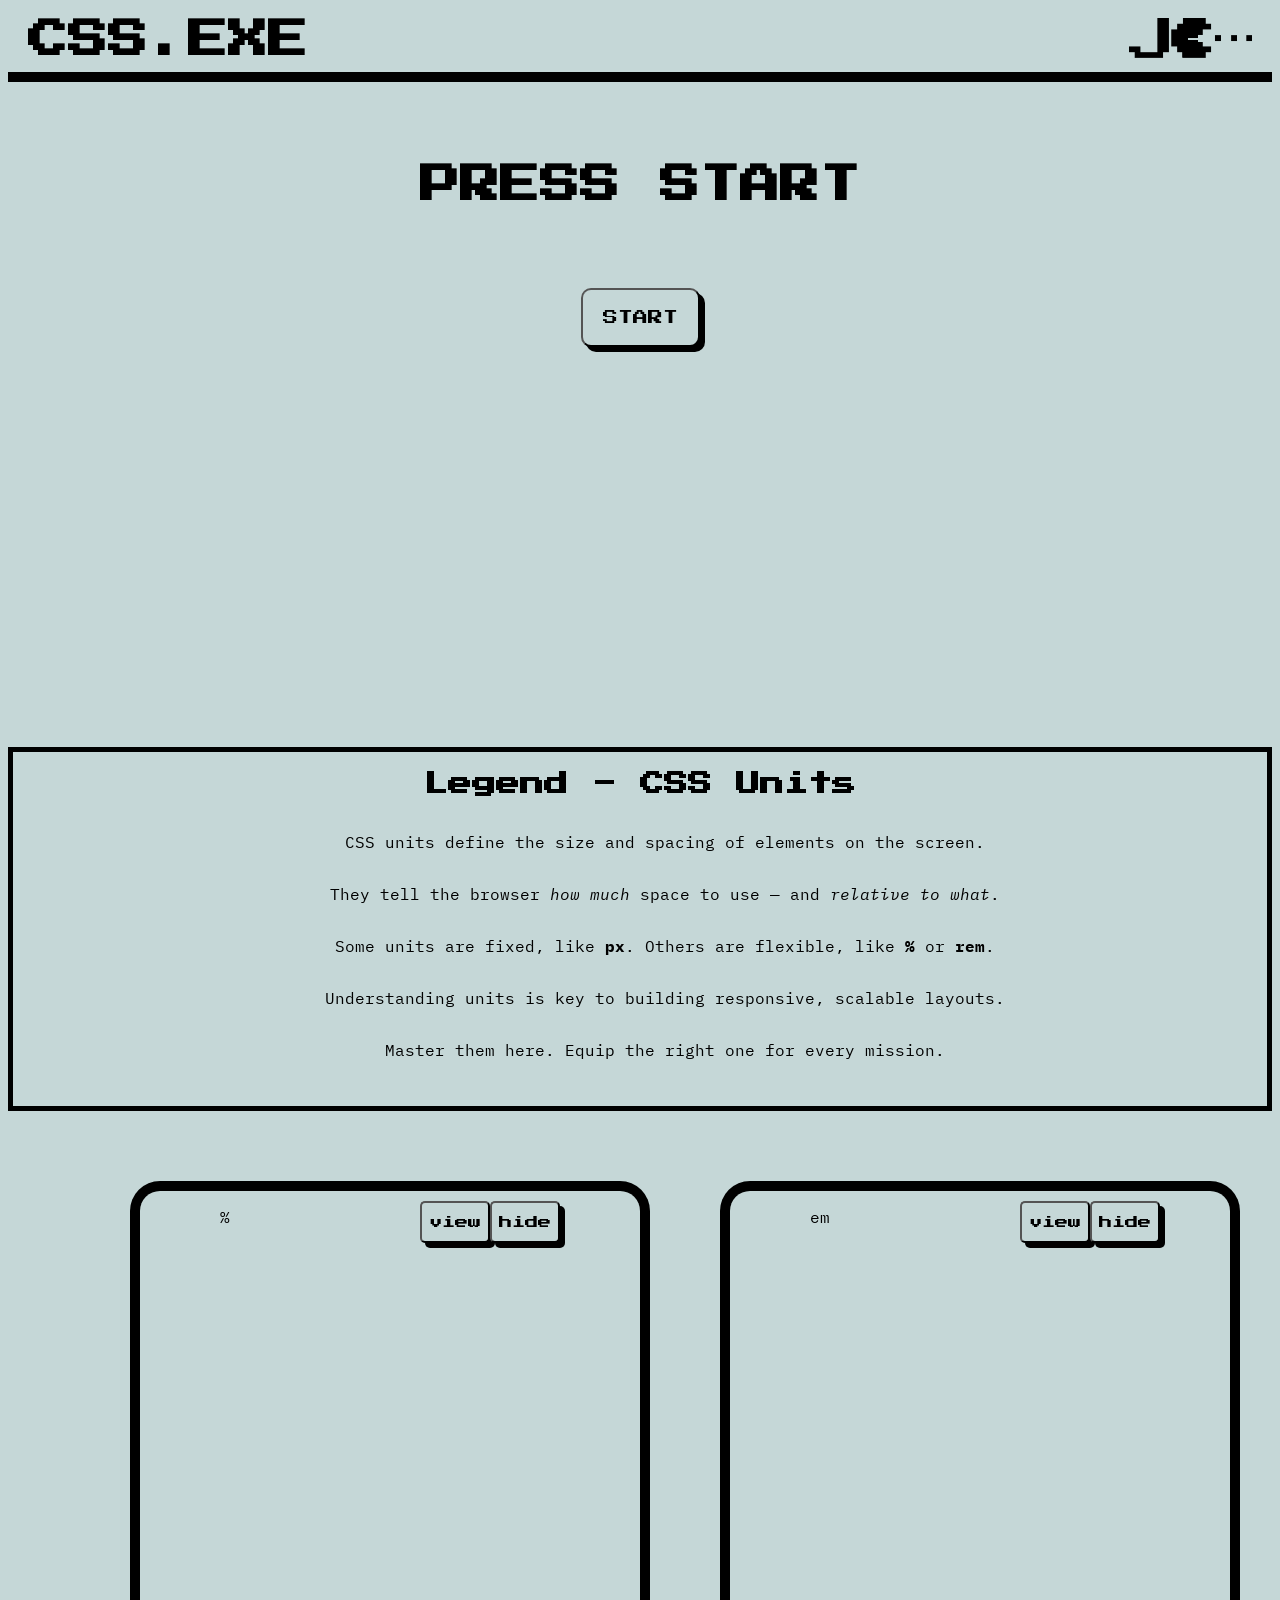
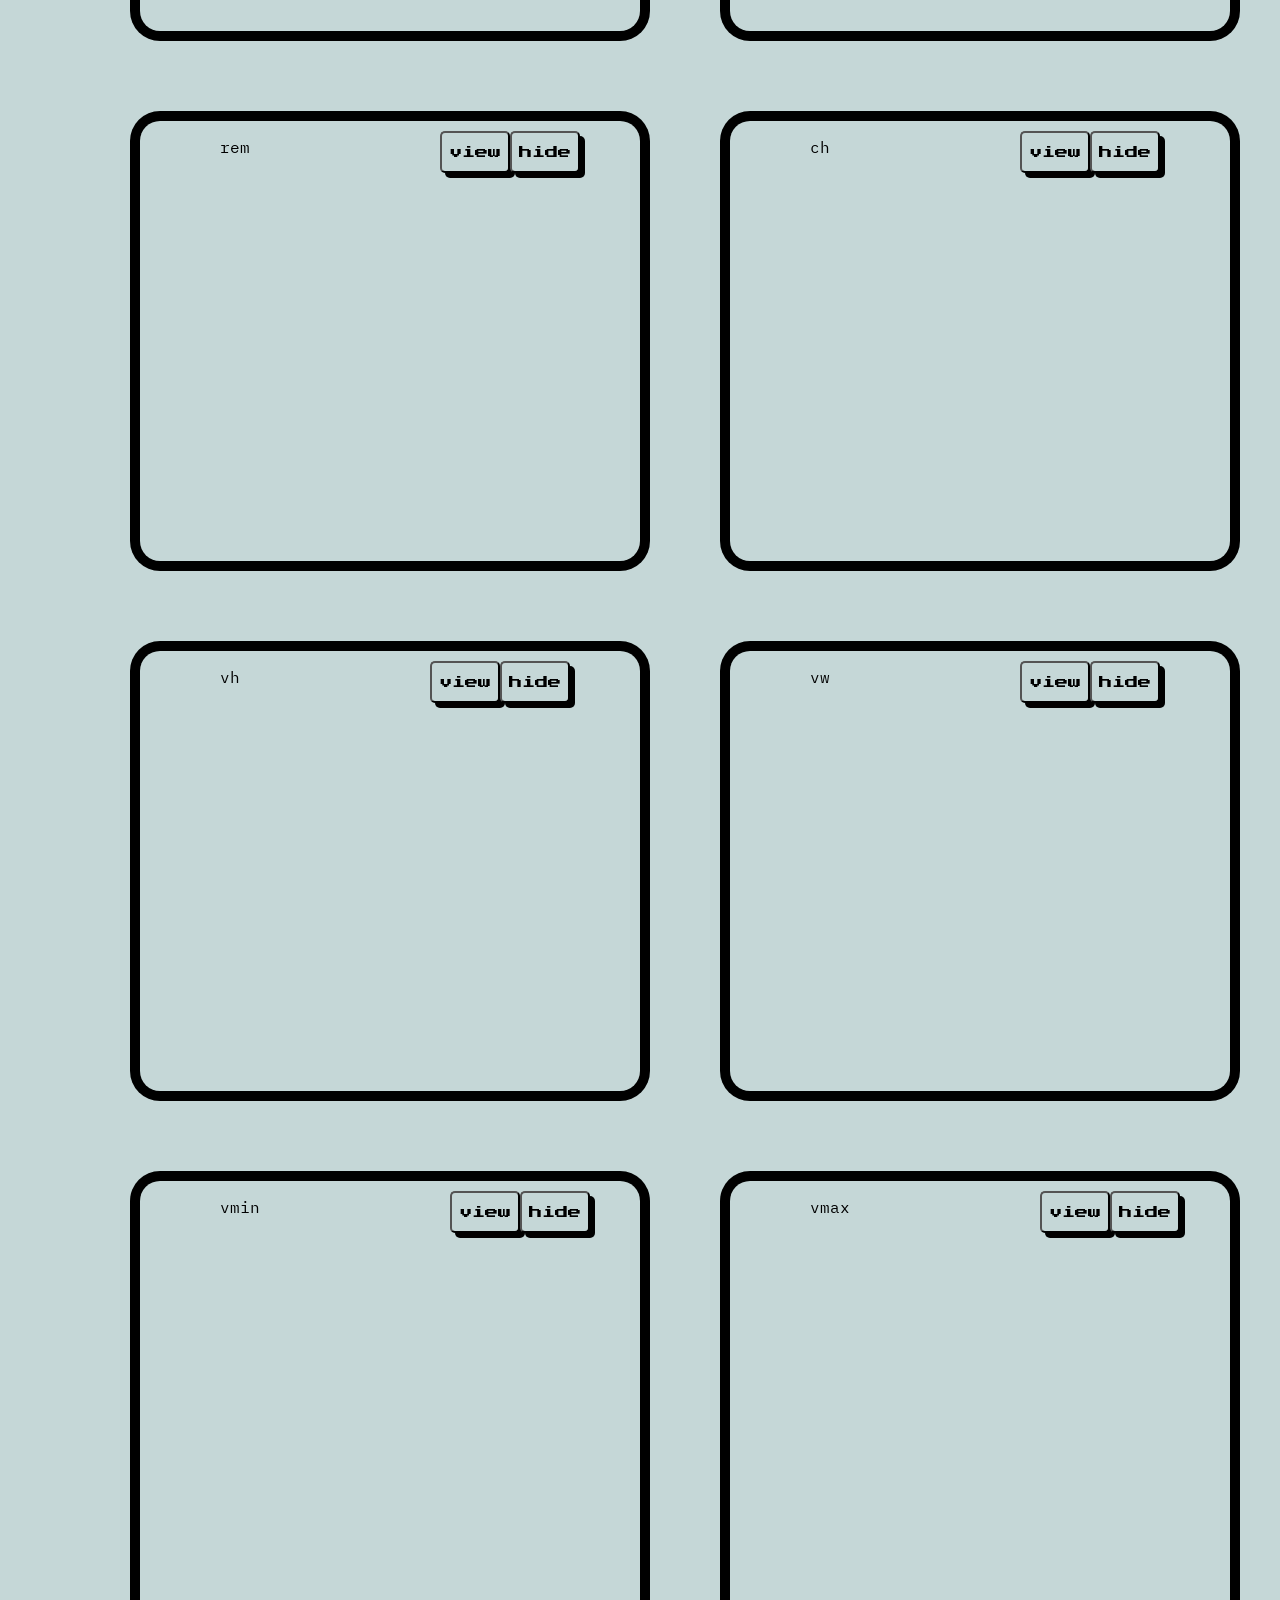
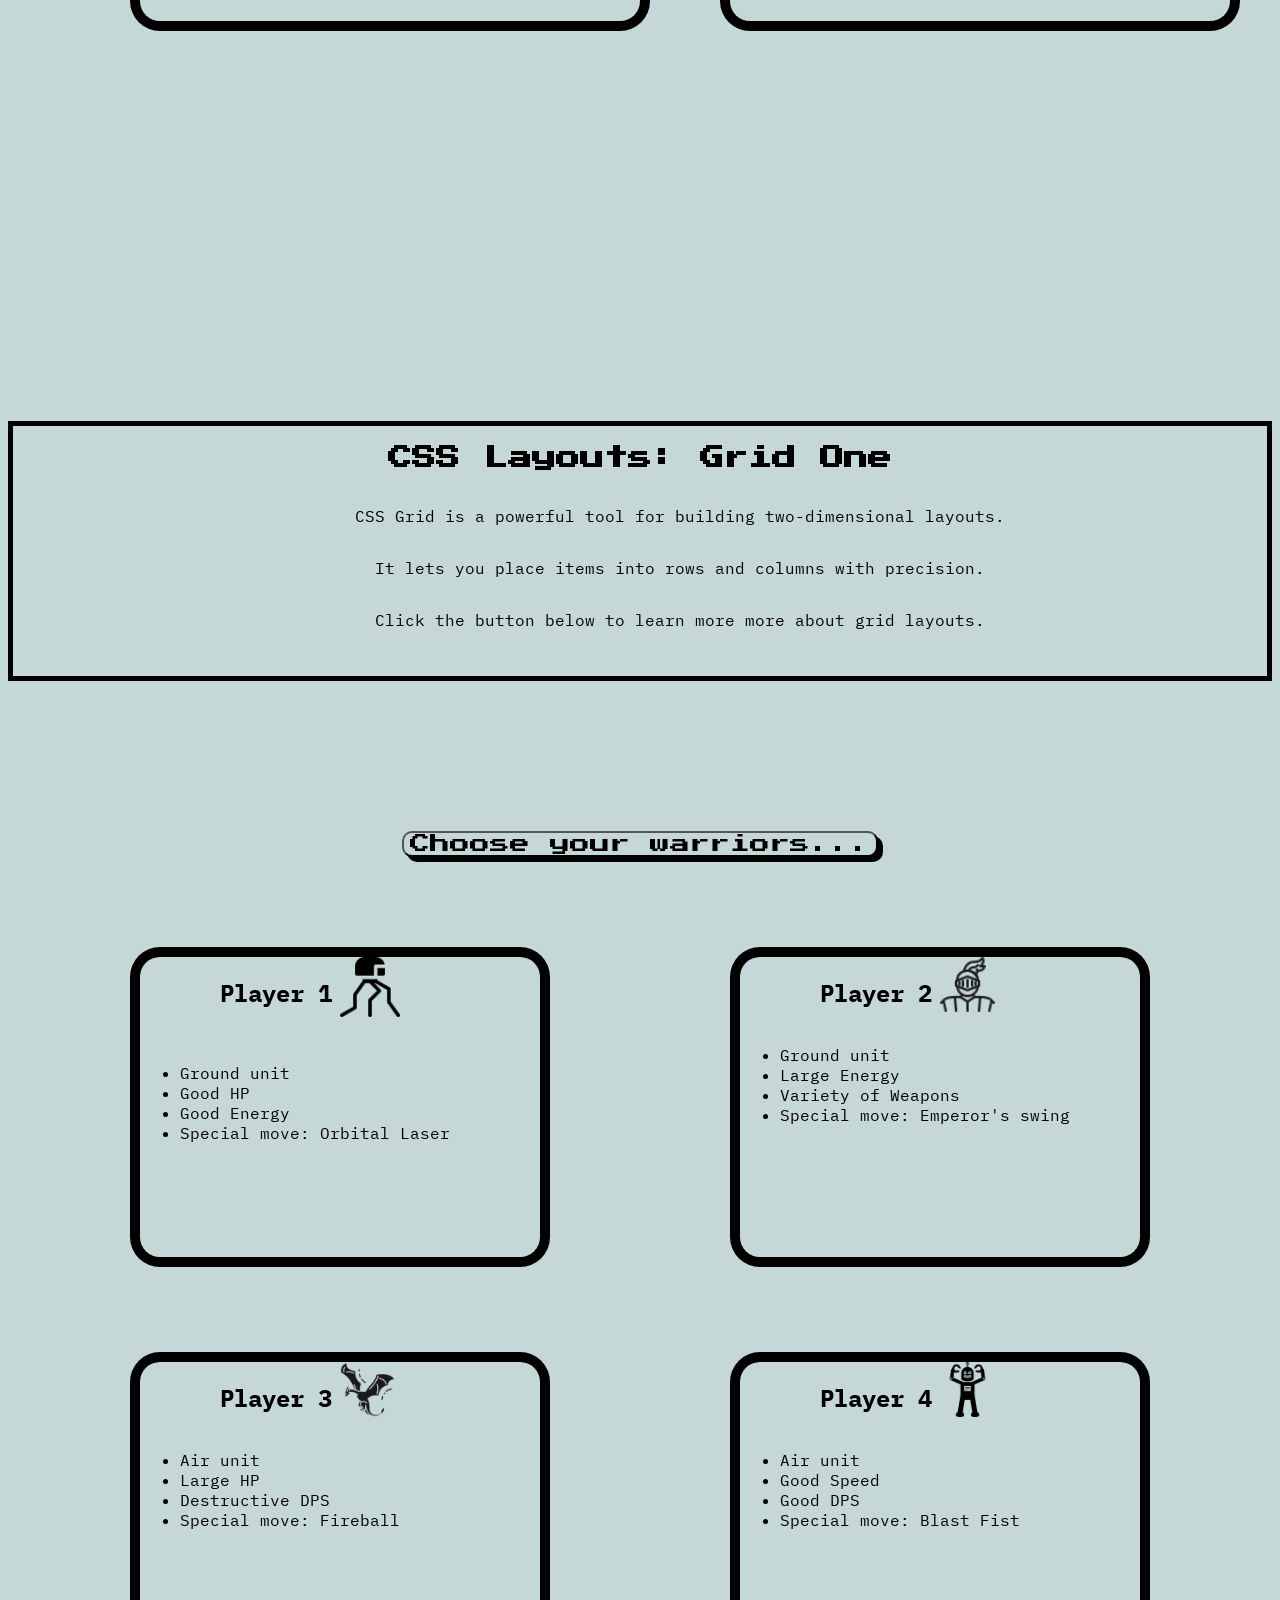
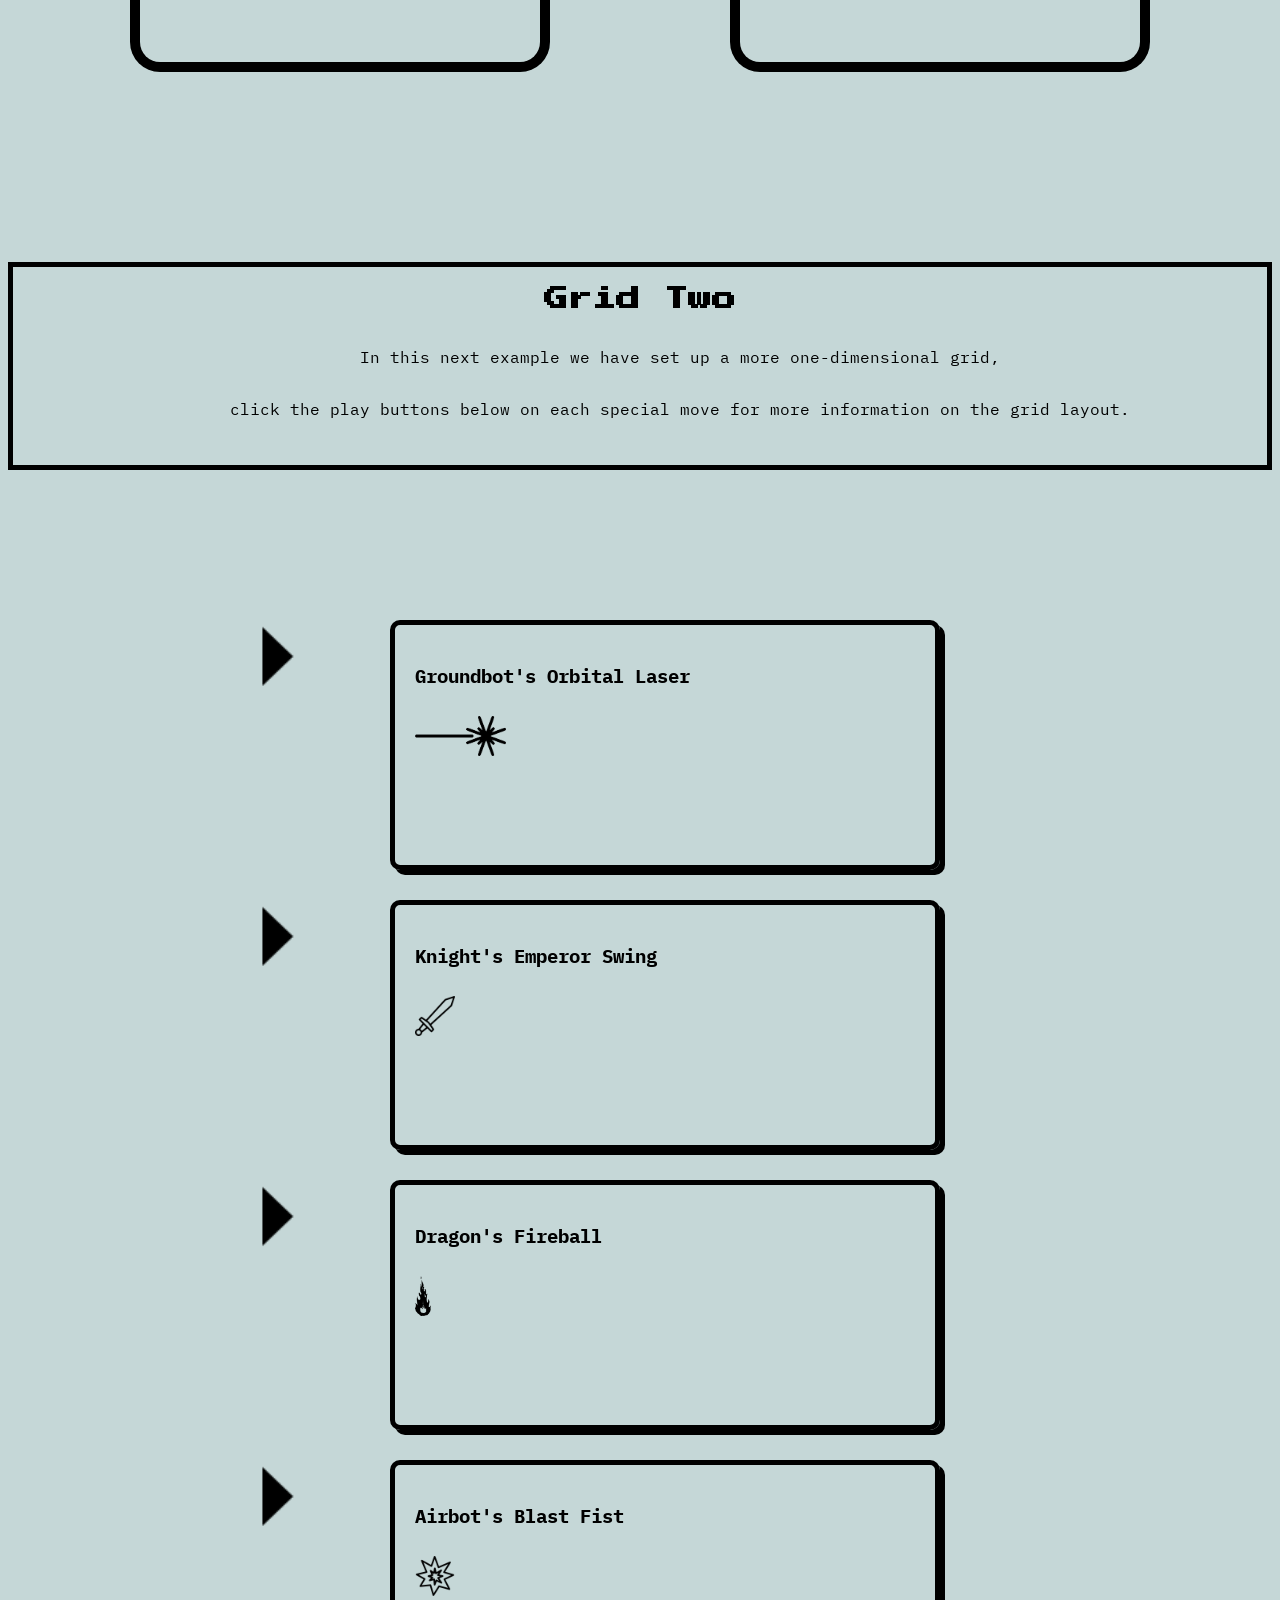
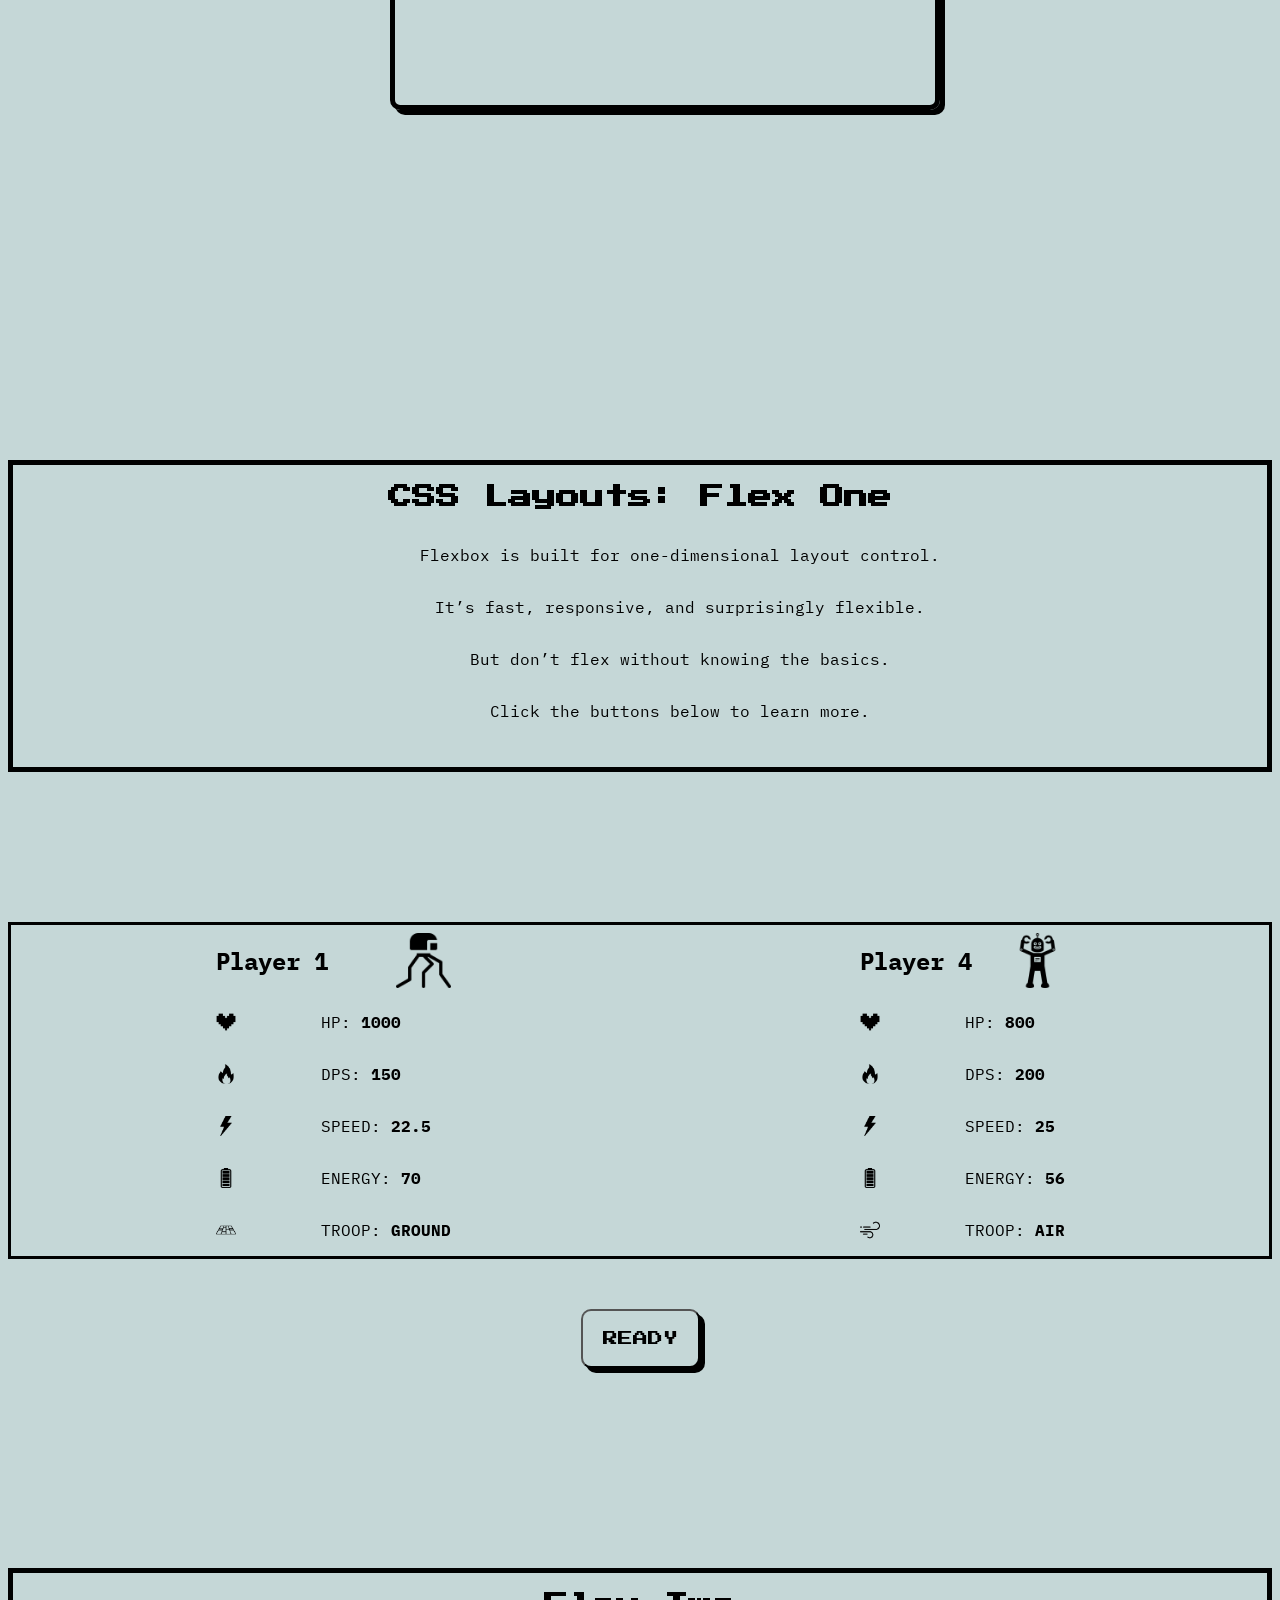
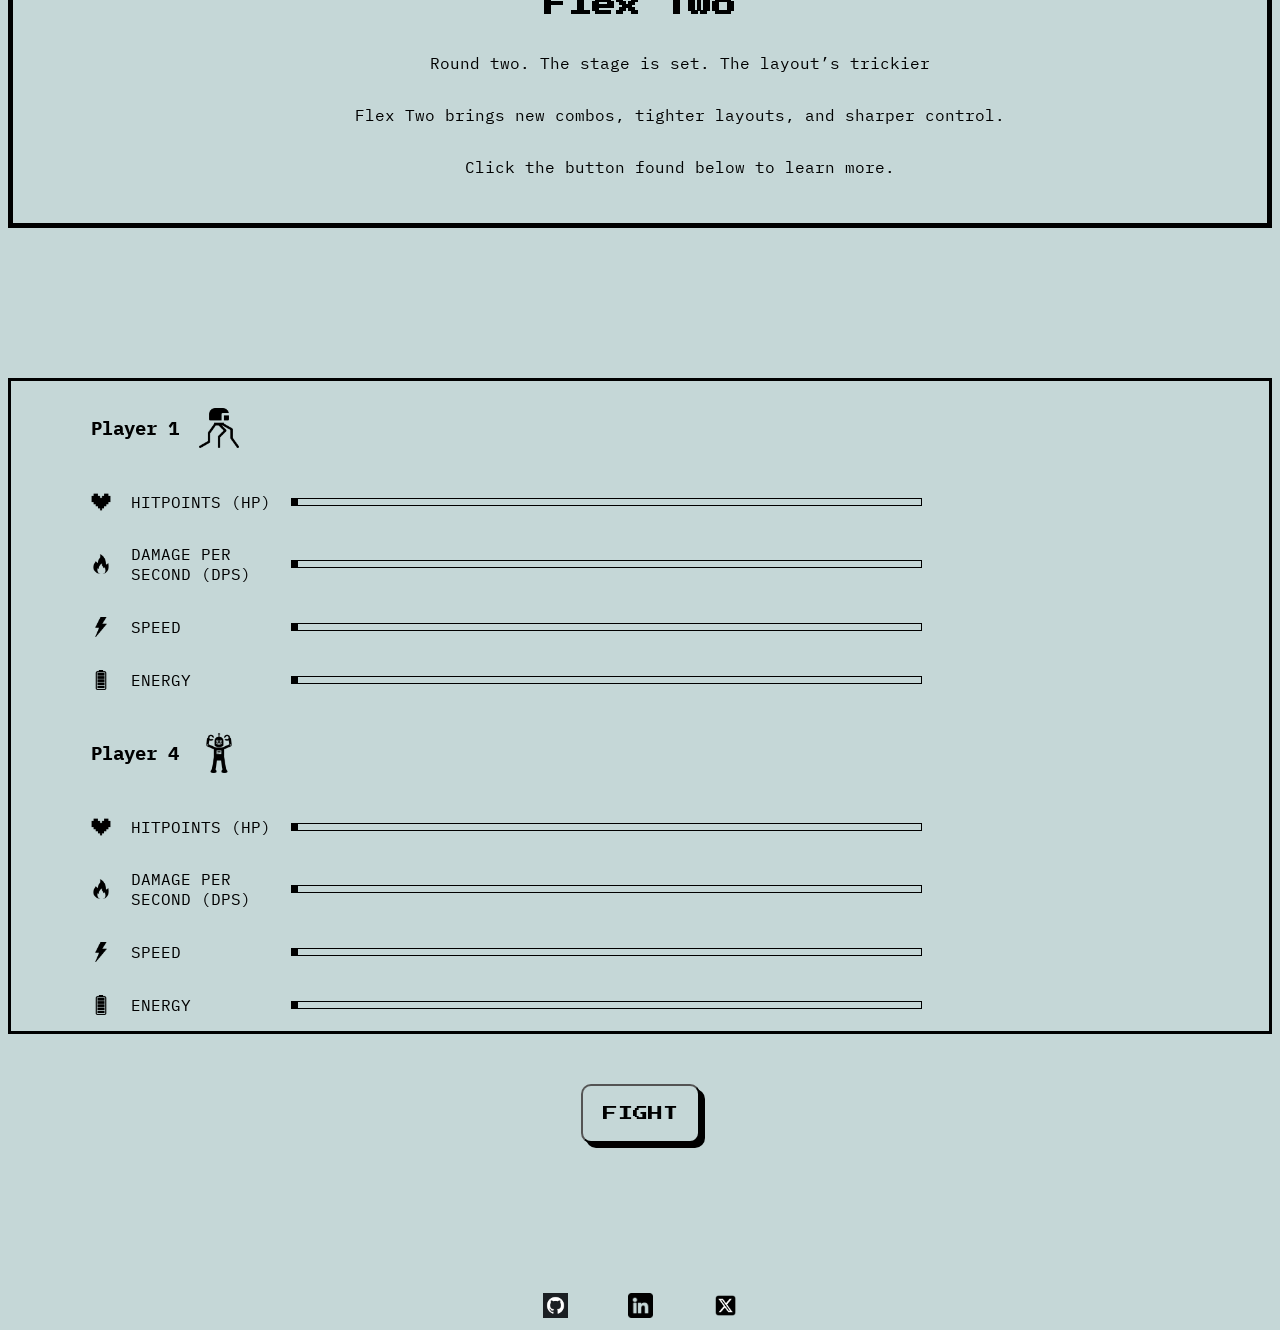
==== commit 08053440: "layout headings update" ====
--- a/index.html
+++ b/index.html
@@ -139,7 +139,15 @@
             </div>
             </div>      
             </div>            
-        </section> 
+        </section>
+        <div id="grid-intro-heading">
+            <h2>CSS Layouts: Grid One</h2>
+        <div id="grid-introduction">
+            <p>CSS Grid is a powerful tool for building two-dimensional layouts.</p>
+            <p>It lets you place items into rows and columns with precision.</p>
+            <p>Click the button below to learn more more about grid layouts.</p>
+        </div>        
+        </div> 
         <div>    
             <button id="grid-one-btn">Choose your warriors...</button>
         </div>               
@@ -197,8 +205,13 @@
                 <p>With just these properties, you can build responsive, organized layouts efficiently.</p>
               </div>                   
             </section>    
-            <br/>
-            <br/>
+              <div id="grid-heading-two">
+                <h2>Grid Two</h2> 
+              <div id="grid-introduction-two">
+                    <p>In this next example we have set up a more one-dimensional grid,</p>
+                    <p>click the play buttons below on each special move for more information on the grid layout.</p>
+              </div>       
+              </div>
             <section class="grid-two">
                 <button class="animate-btn" aria-label="Play special move"></button>
                 <div class="switch-block">
@@ -246,6 +259,15 @@
                       </div>                         
                 </div> 
             </section> 
+            <div id="flex-intro-heading">
+                <h2>CSS Layouts: Flex One</h2>
+            <div id="flex-introduction">
+                <p>Flexbox is built for one-dimensional layout control.</p>
+                <p>It’s fast, responsive, and surprisingly flexible.</p>
+                <p>But don’t flex without knowing the basics.</p>
+                <p>Click the buttons below to learn more.</p>
+            </div>        
+            </div> 
             <section class="flex-one">
             <div class="player-one">
             <div class="p2-container">    
@@ -303,8 +325,15 @@
                 <p><strong>align-items</strong> aligns items along the cross axis (top to bottom by default).</p>
                 <p>Use <strong>gap</strong> to add space between items.</p>
                 <p>Mastering these core properties gives you fast, responsive layouts with minimal code.</p>
-              </div>
-        
+            </div>
+            <div id="flex-headng-two">
+                <h2>Flex Two</h2>
+            <div id="flex-introduction-two">
+                <p>Round two. The stage is set. The layout’s trickier</p>
+                <p>Flex Two brings new combos, tighter layouts, and sharper control.</p>
+                <p>Click the button found below to learn more.</p>
+            </div>        
+            </div>
             <section class="flex-two">
              <div class="metric1-container">
                 <h3 class="flex2-heading">Player 1</h3>
--- a/cssdotexe.css
+++ b/cssdotexe.css
@@ -135,7 +135,7 @@
     gap: 90px;
     margin: 0 auto;
     max-width: 1000px;
-    margin-bottom: 800px;
+    margin-bottom: 400px;
 }
 
 @media (max-width: 768px) {
@@ -354,6 +354,23 @@
 
 #chest2 {
     width: 8vmax;
+}
+
+#grid-intro-heading {
+    font-family: 'Press Start 2P', monospace, sans-serif;;
+    display: flex;
+    flex-direction: column;
+    align-items: center;
+    border: solid 5px black;
+    margin-bottom: 150px;
+}
+
+#grid-introduction {
+    display: flex;
+    align-items: center;
+    flex-direction: column;
+    font-family: 'IBM Plex Mono', monospace, sans-serif;;
+    margin-bottom: 30px;
 }
 
 #grid-one-btn {
@@ -485,6 +502,22 @@
     }
   }
   
+#grid-heading-two {
+    font-family: 'Press Start 2P', monospace, sans-serif;;
+    display: flex;
+    flex-direction: column;
+    align-items: center;
+    border: solid 5px black;
+    margin-bottom: 150px;   
+}  
+
+#grid-introduction-two {
+    display: flex;
+    align-items: center;
+    flex-direction: column;
+    font-family: 'IBM Plex Mono', monospace, sans-serif;;
+    margin-bottom: 30px;
+}
 
 .grid-two {
     display: grid;
@@ -604,7 +637,23 @@
       transform: translateY(0);
     }
   }
+
+#flex-intro-heading {
+    font-family: 'Press Start 2P', monospace, sans-serif;;
+    display: flex;
+    flex-direction: column;
+    align-items: center;
+    border: solid 5px black;
+    margin-bottom: 150px;
+}  
  
+#flex-introduction {
+    display: flex;
+    align-items: center;
+    flex-direction: column;
+    font-family: 'IBM Plex Mono', monospace, sans-serif;;
+    margin-bottom: 30px;
+}
 .flex-one {
     display: flex;
     flex-direction: row;
@@ -747,7 +796,22 @@
     }
   }
 
-
+#flex-headng-two {
+    font-family: 'Press Start 2P', monospace, sans-serif;;
+    display: flex;
+    flex-direction: column;
+    align-items: center;
+    border: solid 5px black;
+    margin-bottom: 150px;
+}
+
+#flex-introduction-two {
+    display: flex;
+    align-items: center;
+    flex-direction: column;
+    font-family: 'IBM Plex Mono', monospace, sans-serif;;
+    margin-bottom: 30px;
+}
 
 .flex-two {
     display: flex;
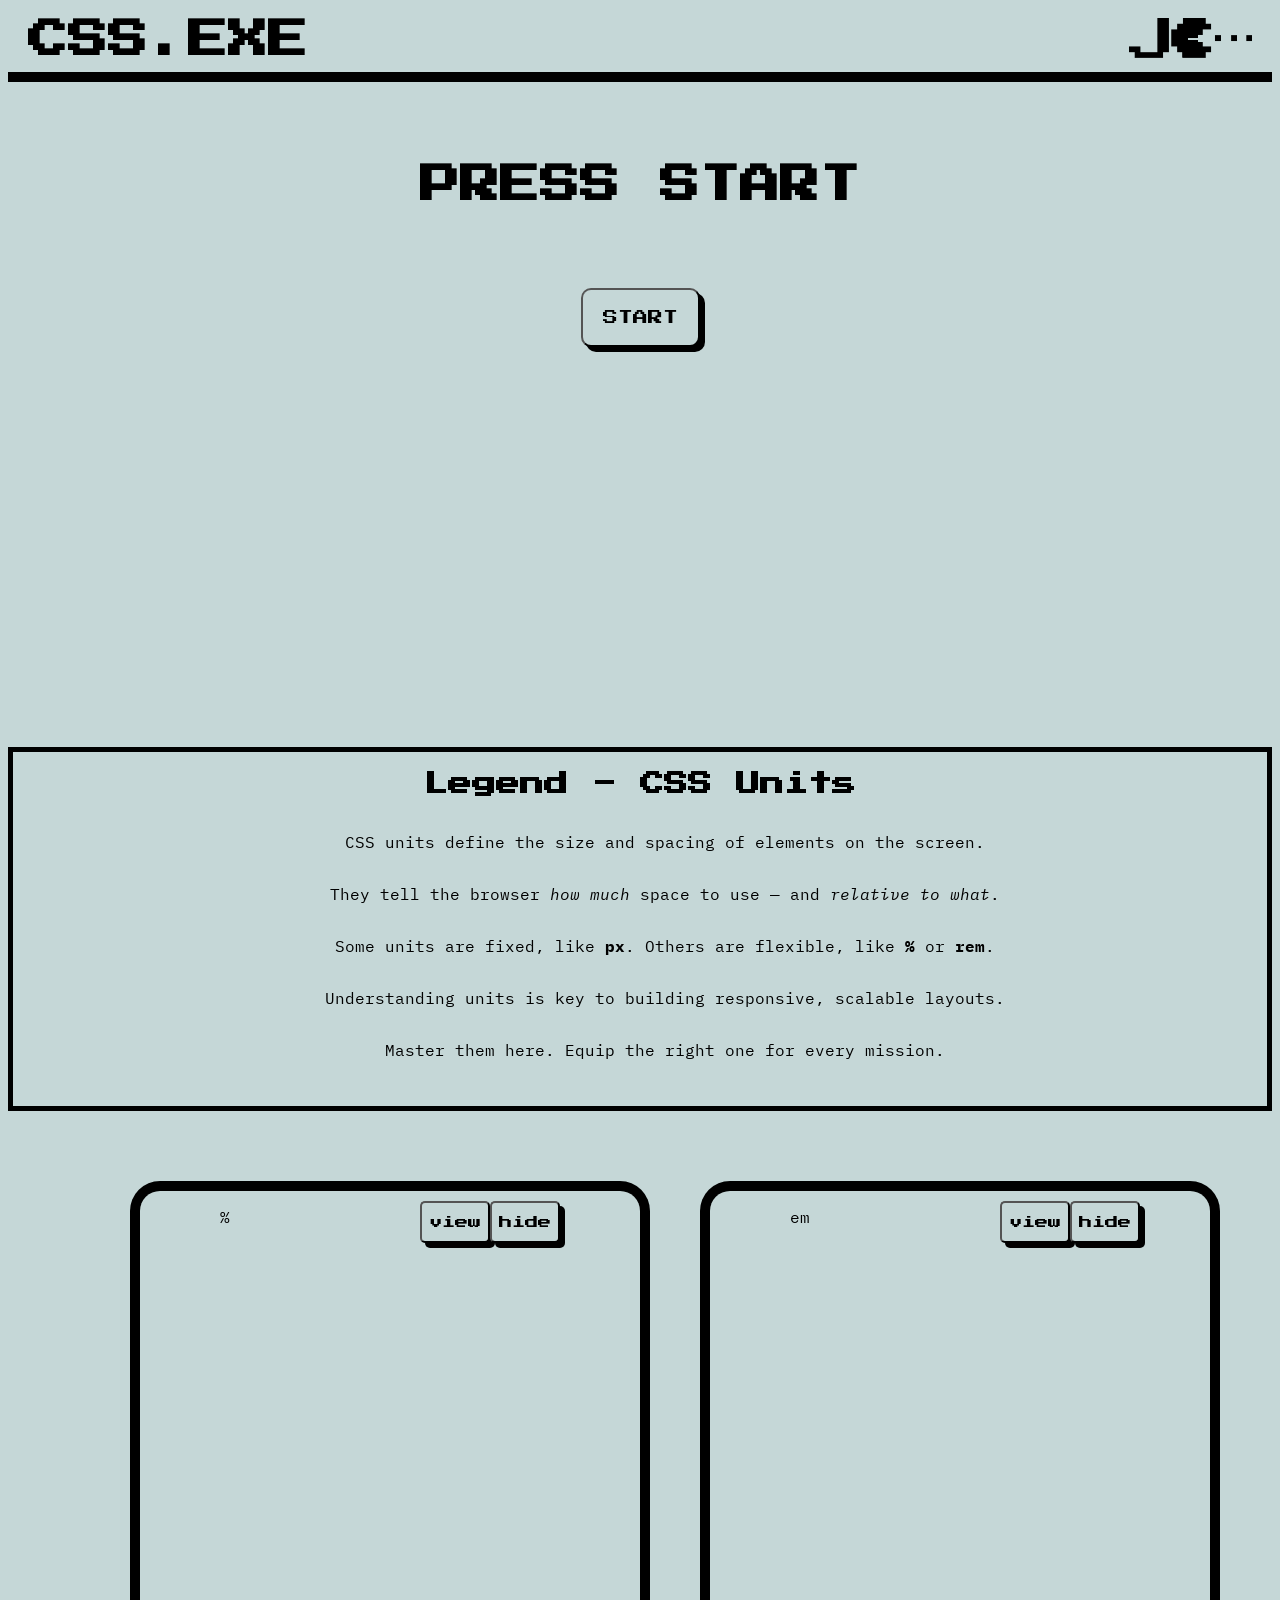
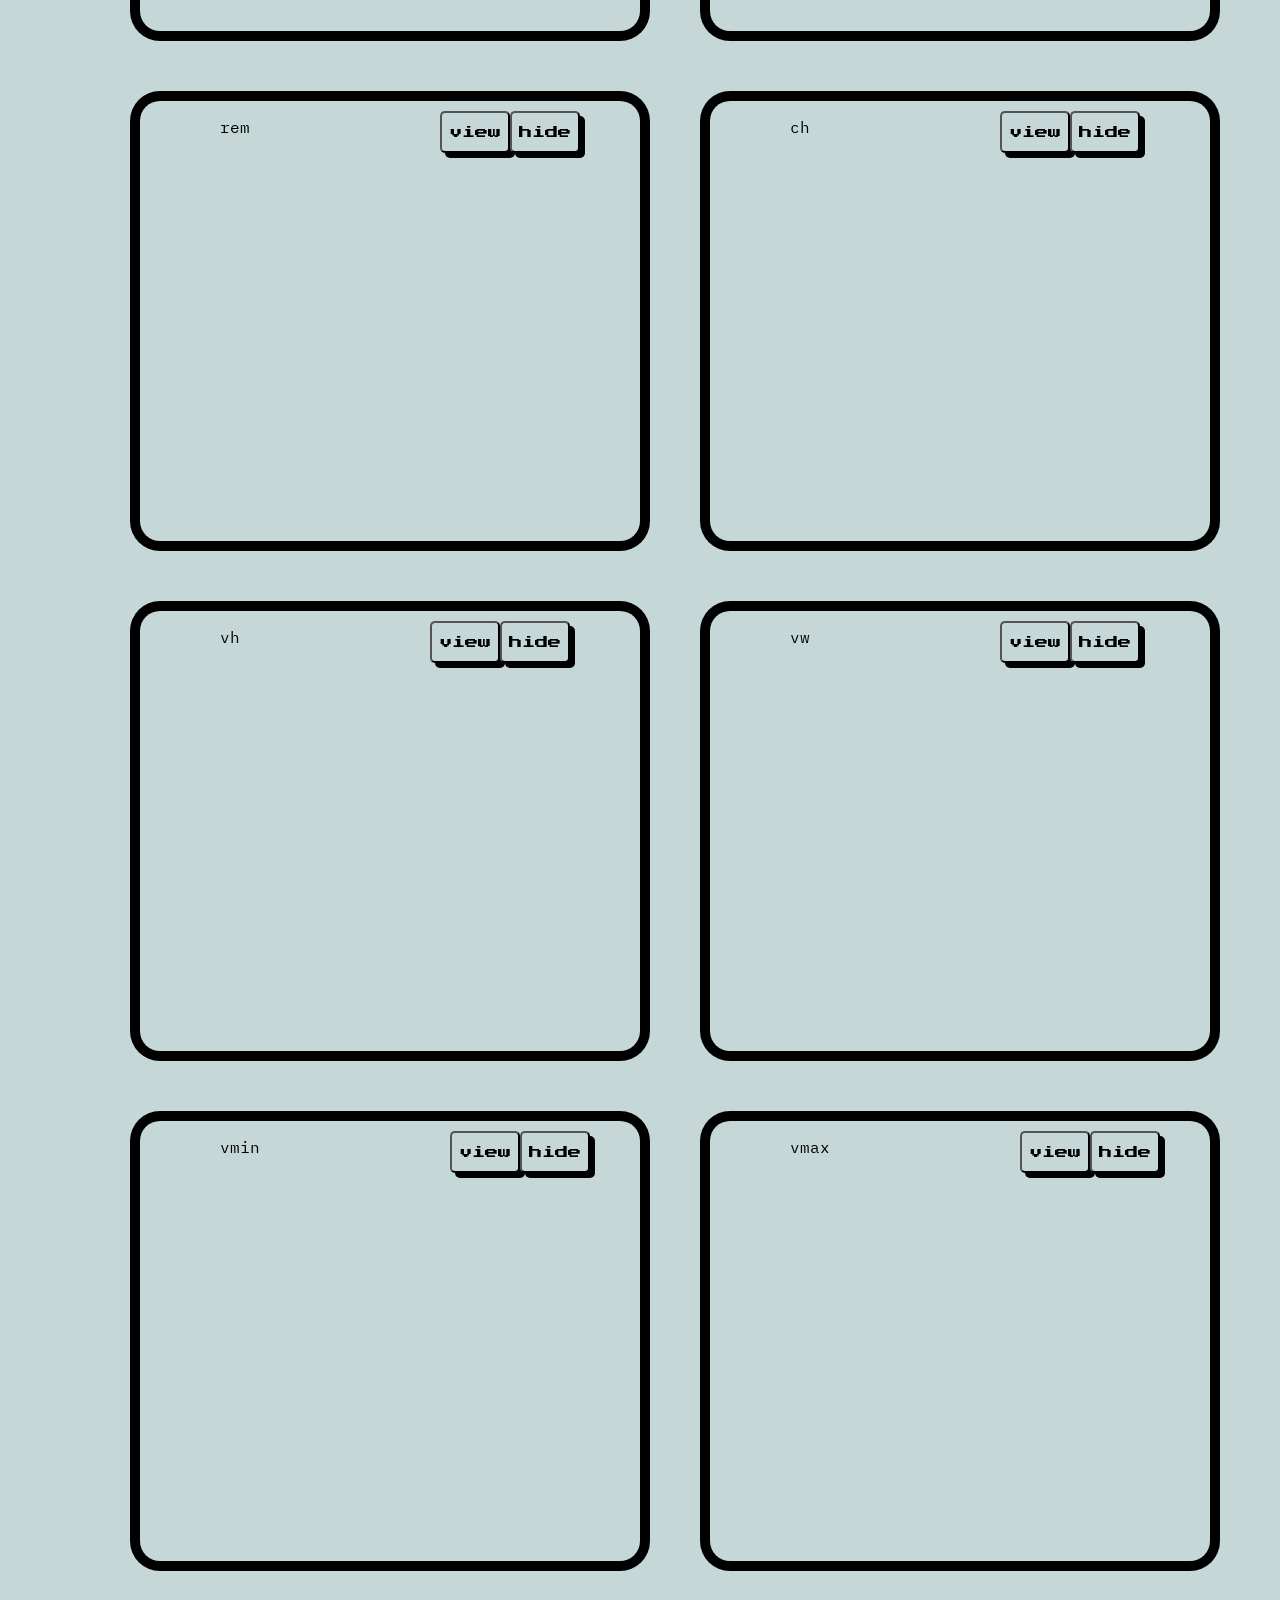
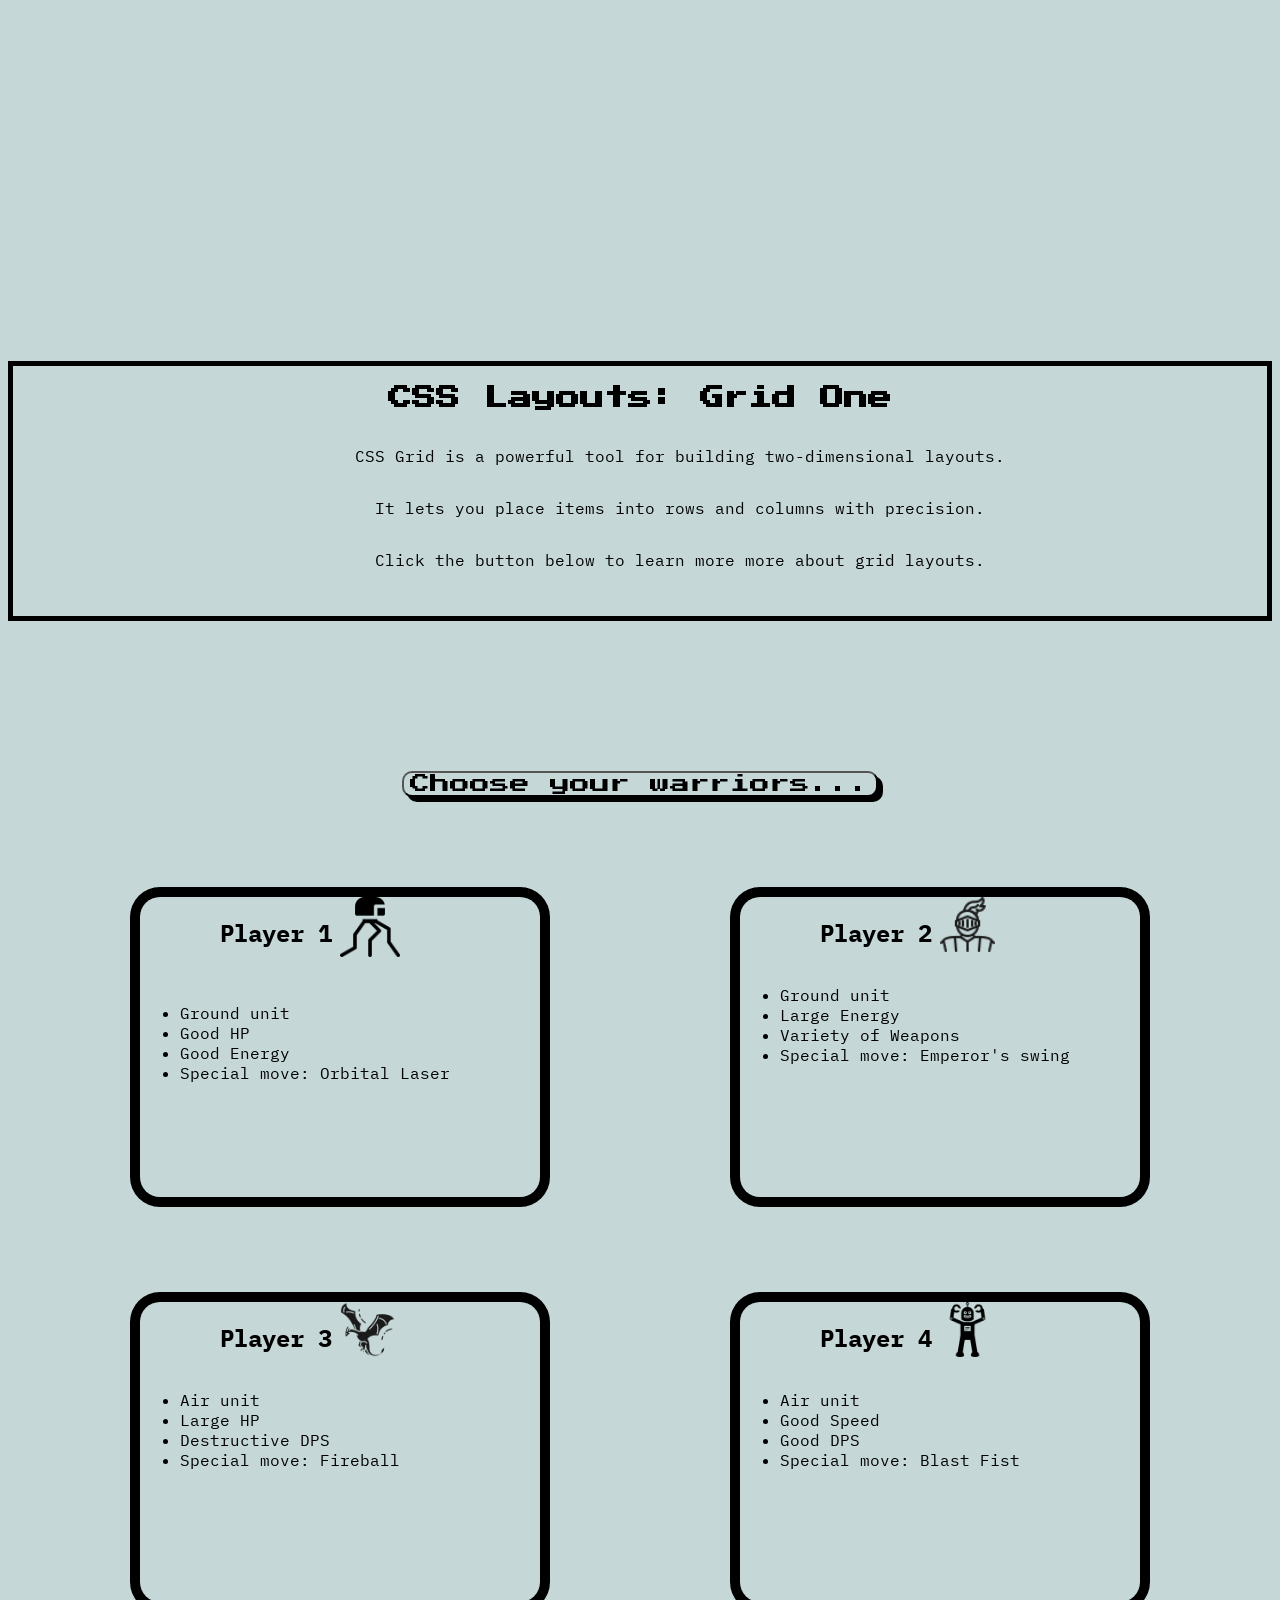
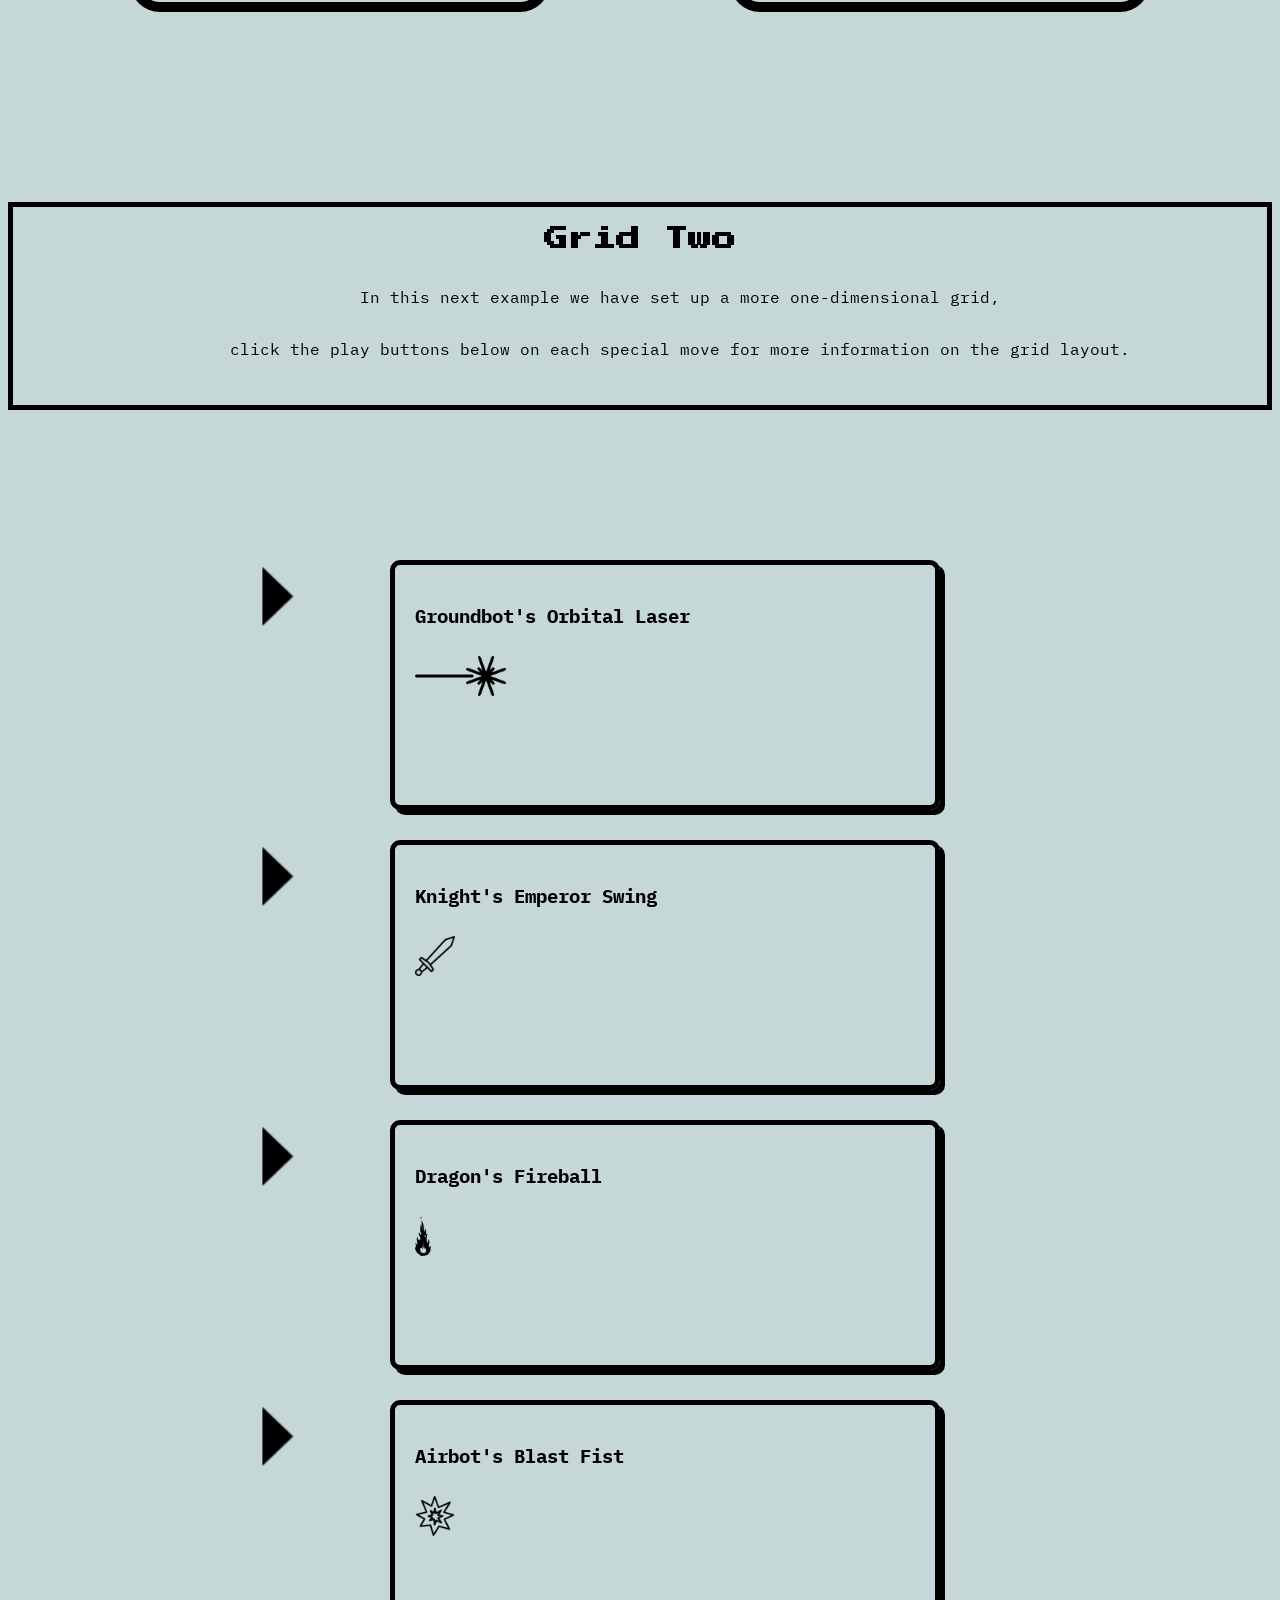
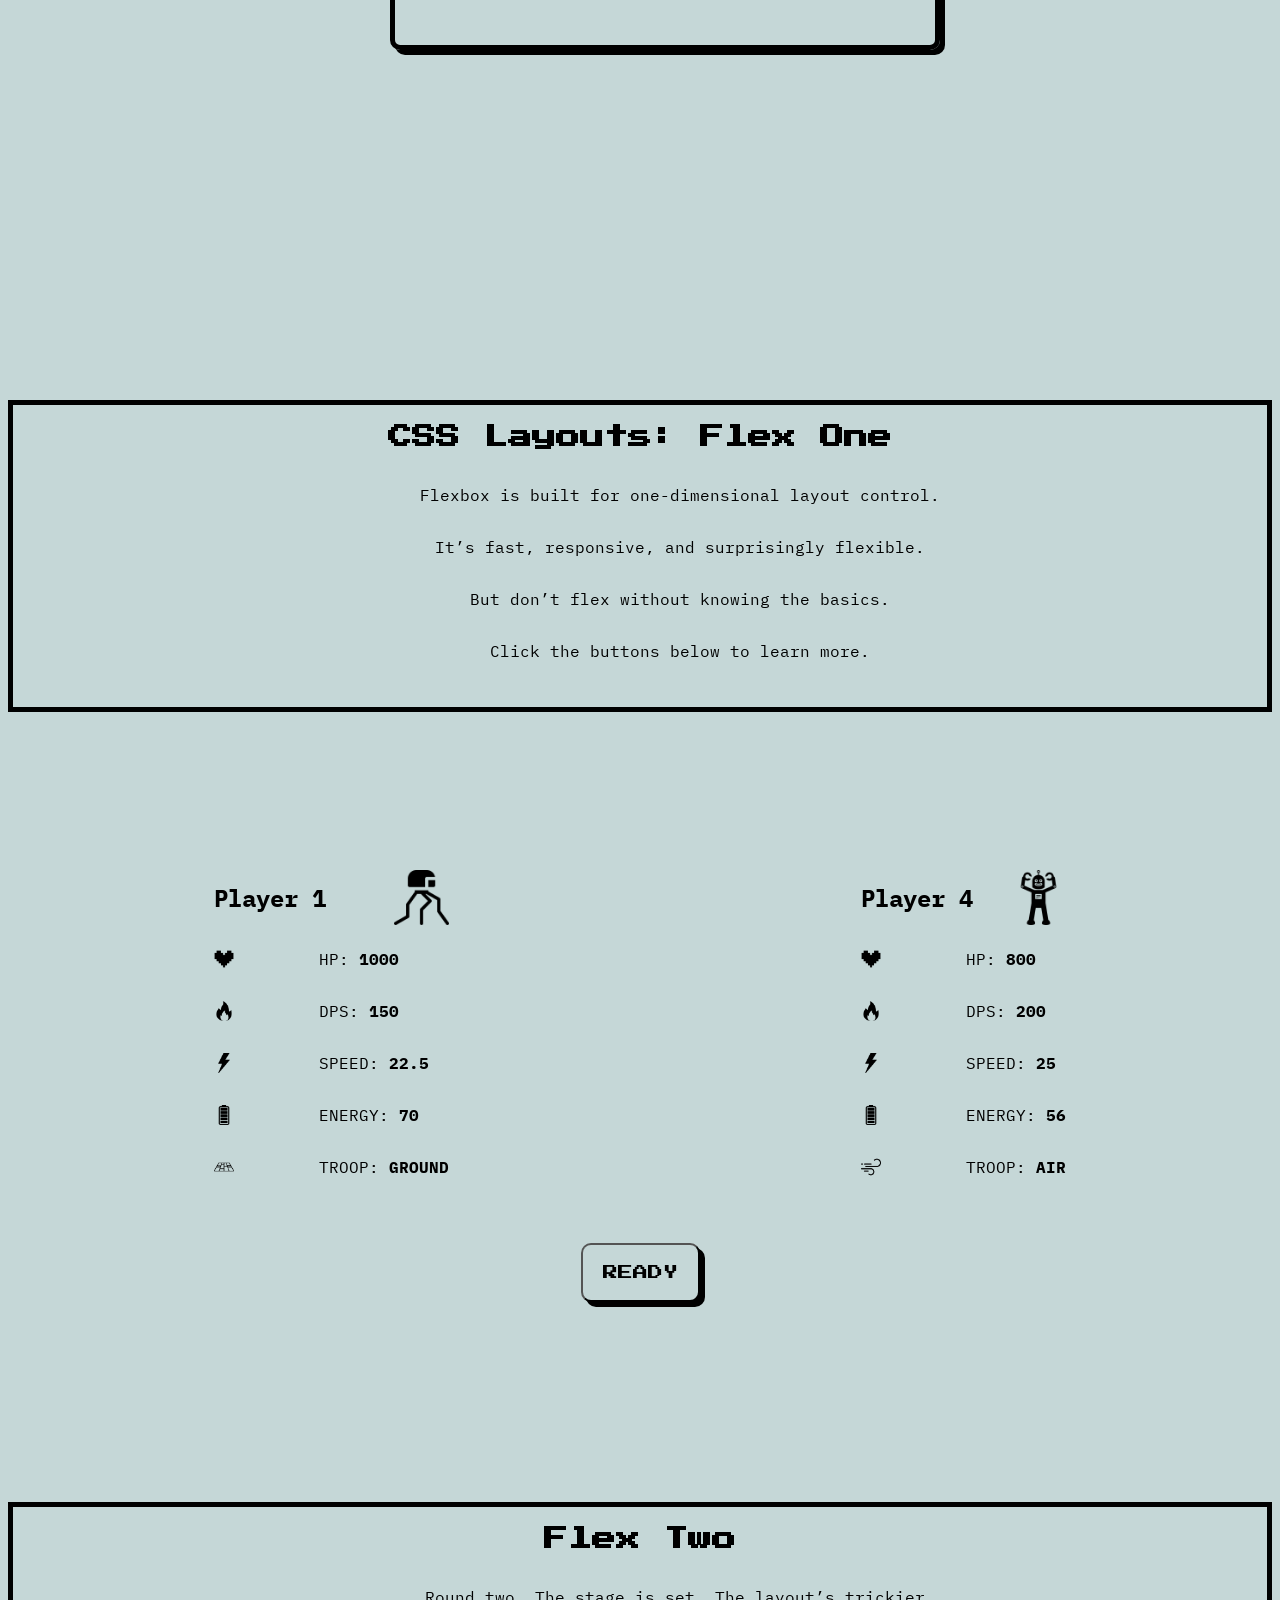
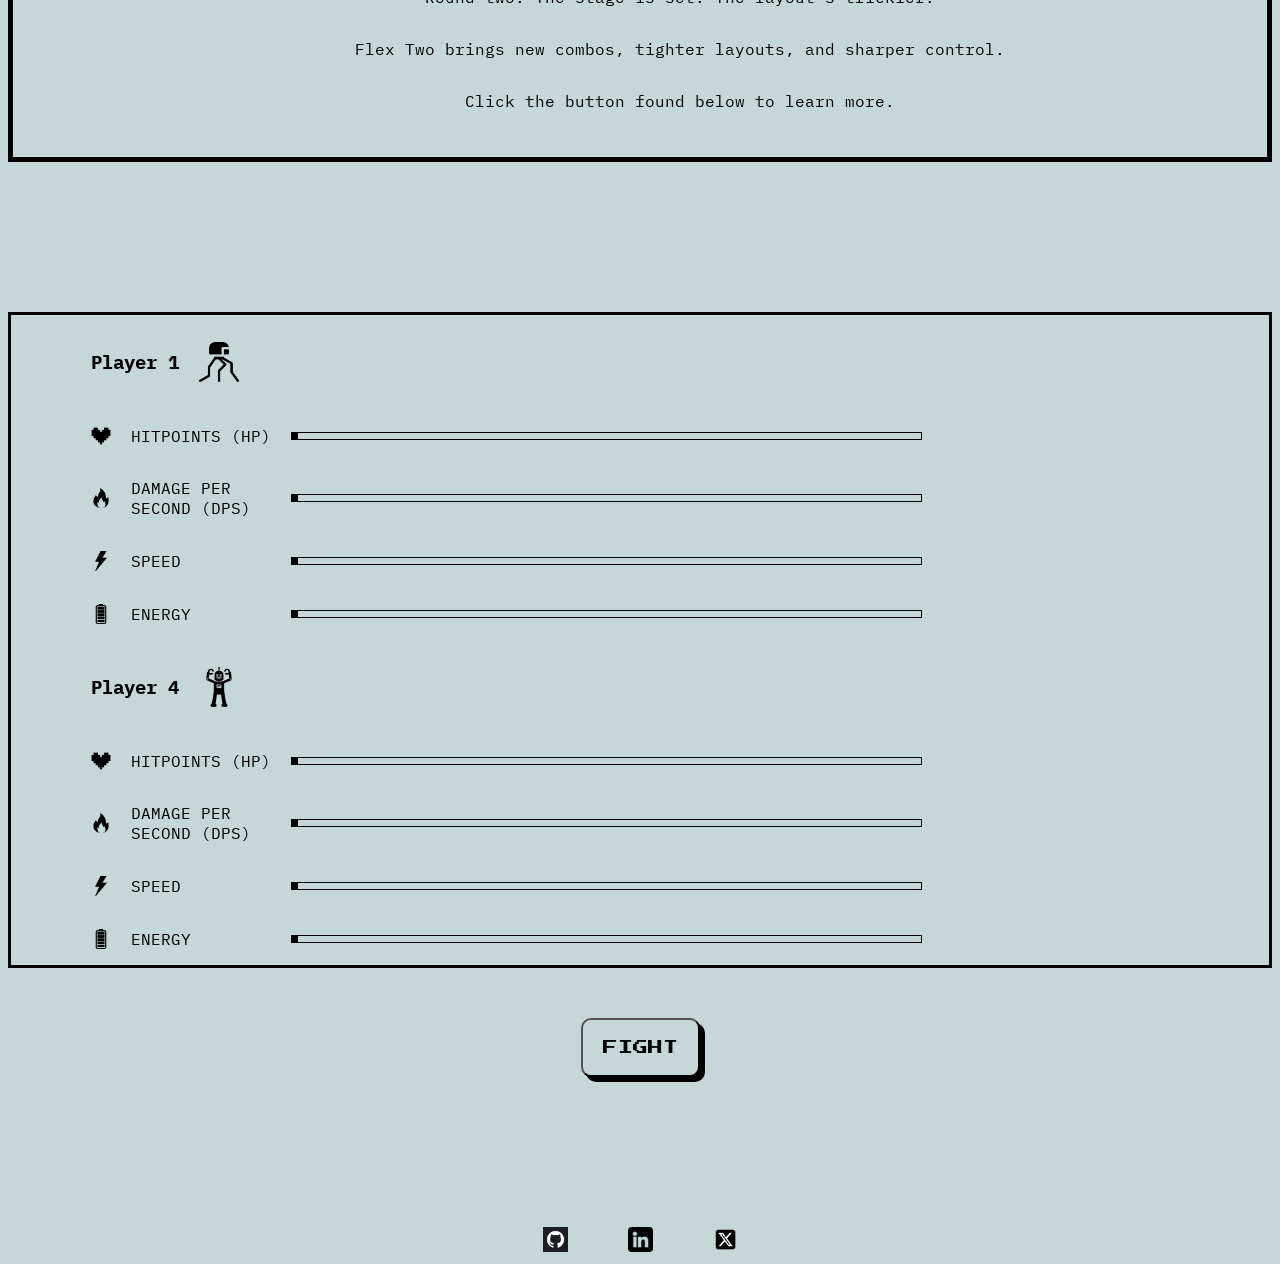
==== commit cd110a2f: "grid one update" ====
--- a/index.html
+++ b/index.html
@@ -195,15 +195,15 @@
                   </ul>                 
             </div>
             <div id="grid-explanation" class="mystic-text" style="display: none;">
-                <p>CSS Grid is a two-dimensional layout system.</p>
-                <p>It allows precise alignment of elements into rows and columns.</p>
-                <p><strong>display: grid</strong> activates the grid layout on a container.</p>
-                <p><strong>grid-template-columns</strong> defines how many columns and their widths.</p>
-                <p><strong>grid-template-rows</strong> sets the height and number of rows.</p>
-                <p><strong>gap</strong> controls the spacing between grid items.</p>
-                <p>To position items, use <strong>grid-column</strong> and <strong>grid-row</strong>.</p>
-                <p>With just these properties, you can build responsive, organized layouts efficiently.</p>
-              </div>                   
+                <p class="centered-grid-text">CSS Grid is a two-dimensional layout system.</p>
+                <p class="centered-grid-text">It allows precise alignment of elements into rows and columns.</p>
+                <p class="centered-grid-text"><strong>display: grid</strong> activates the grid layout on a container.</p>
+                <p class="centered-grid-text"><strong>grid-template-columns</strong> defines how many columns and their widths.</p>
+                <p class="centered-grid-text"><strong>grid-template-rows</strong> sets the height and number of rows.</p>
+                <p class="centered-grid-text"><strong>gap</strong> controls the spacing between grid items.</p>
+                <p class="centered-grid-text">To position items, use <strong>grid-column</strong> and <strong>grid-row</strong>.</p>
+                <p class="centered-grid-text">With just these properties, you can build responsive, organized layouts efficiently.</p>
+            </div>                   
             </section>    
               <div id="grid-heading-two">
                 <h2>Grid Two</h2> 
@@ -329,7 +329,7 @@
             <div id="flex-headng-two">
                 <h2>Flex Two</h2>
             <div id="flex-introduction-two">
-                <p>Round two. The stage is set. The layout’s trickier</p>
+                <p>Round two. The stage is set. The layout’s trickier.</p>
                 <p>Flex Two brings new combos, tighter layouts, and sharper control.</p>
                 <p>Click the button found below to learn more.</p>
             </div>        
@@ -429,7 +429,7 @@
                 <p><strong>align-self</strong> lets individual items override cross-axis alignment.</p>
                 <p><strong>Using flex shorthand:</strong> <code>flex: grow shrink basis;</code></p>
                 <p>Master these and you can create flexible, adaptive layouts without complex CSS.</p>
-              </div>                       
+            </div>                       
              <footer id="contact-links">
                 <a href="https://github.com/Najeeb223" target="_blank"><img src="github.png" id="github-logo" alt="github logo" class="logo-links"/></a>
                 <a href="https://www.linkedin.com/in/najeeb-abdi-13b5a2284/" target="_blank"><img src="linkedin.png" href="" id="linkedin-logo" alt="linkedIn logo" class="logo-links"/></a>
--- a/cssdotexe.css
+++ b/cssdotexe.css
@@ -132,7 +132,7 @@
 #css-units {
     display: grid;
     grid-template-columns: repeat(2, 1fr);
-    gap: 90px;
+    gap: 70px;
     margin: 0 auto;
     max-width: 1000px;
     margin-bottom: 400px;
@@ -470,7 +470,8 @@
 
 .mystic-text {
     display: grid;
-    align-items: center; 
+    justify-items: center;
+    text-align: center;
     font-family: 'IBM Plex Mono', serif;
     color: black;
     padding: 1rem;
@@ -478,9 +479,11 @@
     border-radius: 8px;
     max-width: 600px;
     margin: 2rem auto;
+    border: solid 3px black;
   }
   
   .mystic-text p {
+    text-align: center;
     opacity: 0;
     transform: translateY(10px);
     animation: fadeInLine 0.8s ease-out forwards;
@@ -501,6 +504,13 @@
       transform: translateY(0);
     }
   }
+
+.centered-grid-text {
+    text-align: center;
+    max-width: 90%;      
+    width: 100%;          
+  }
+  
   
 #grid-heading-two {
     font-family: 'Press Start 2P', monospace, sans-serif;;
@@ -658,7 +668,6 @@
     display: flex;
     flex-direction: row;
     justify-content: space-around;
-    border: solid 3px black;
     margin-bottom: 50px;
 
 }
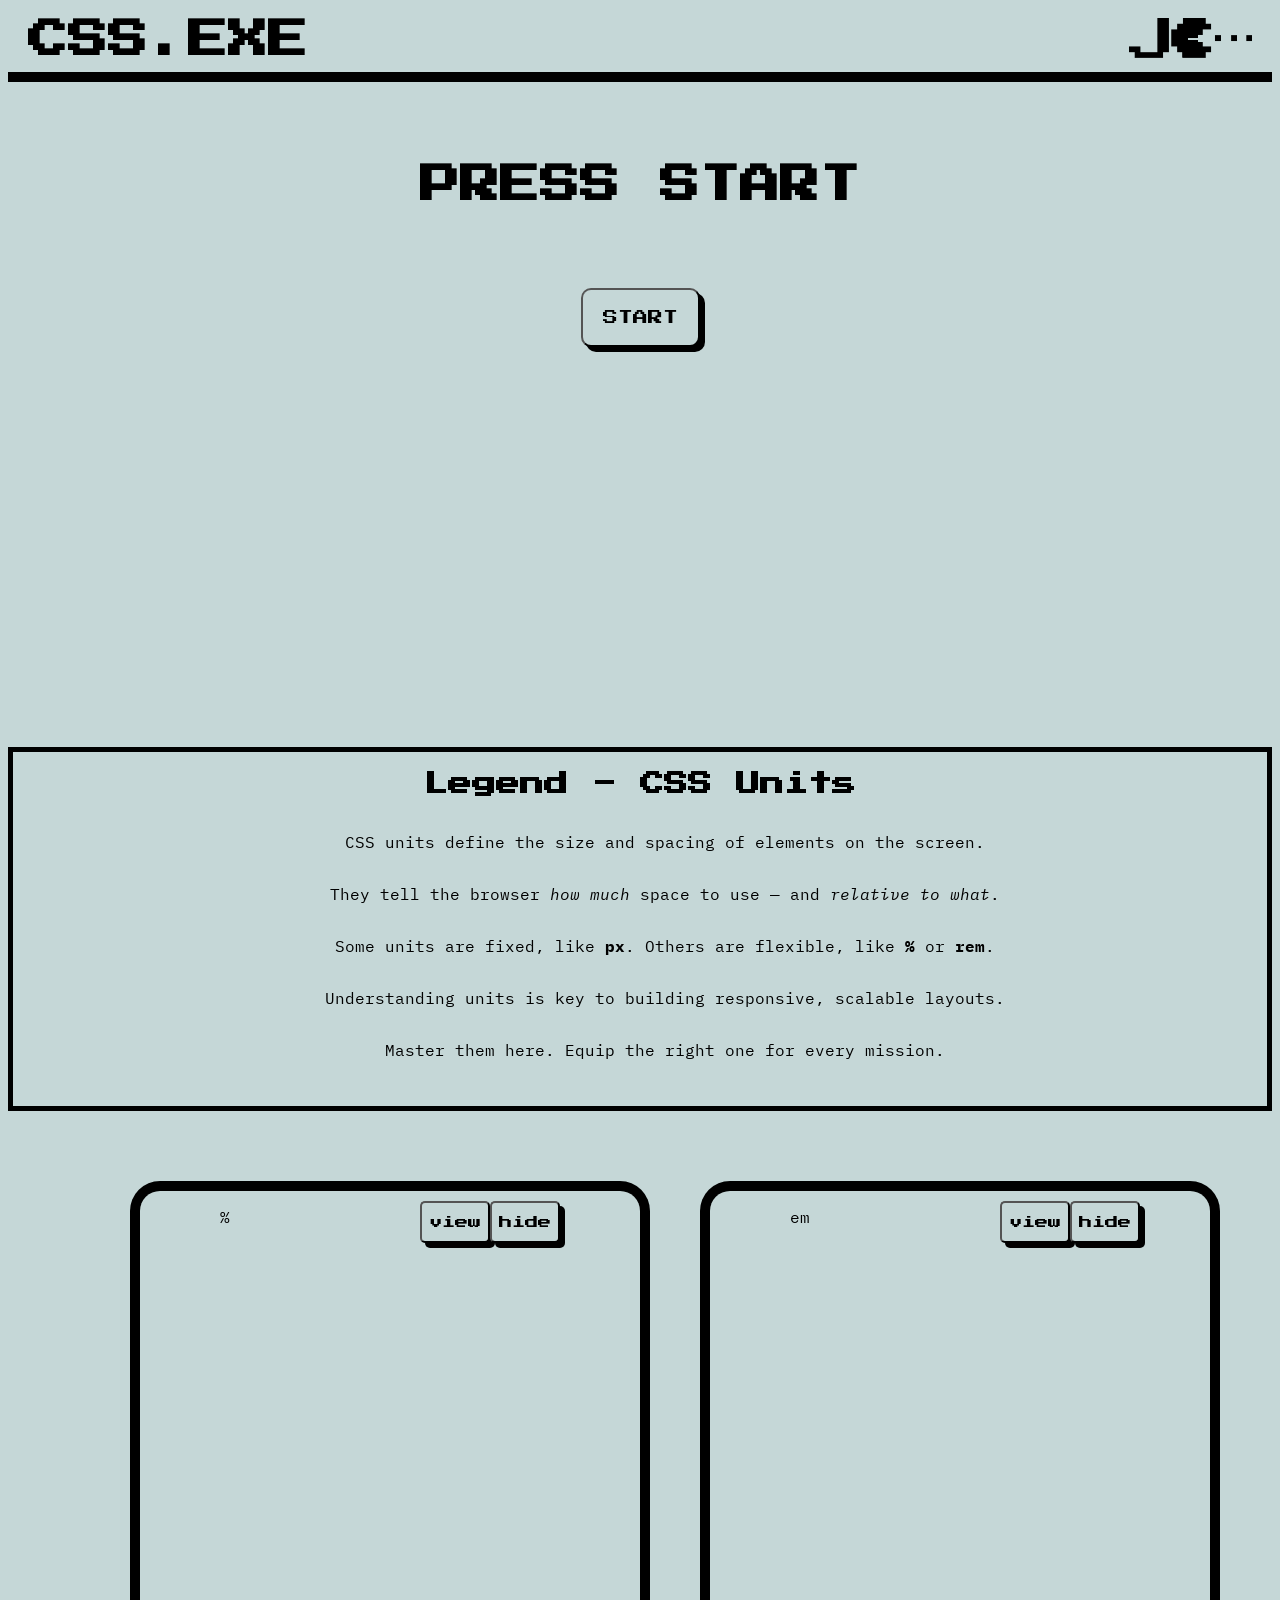
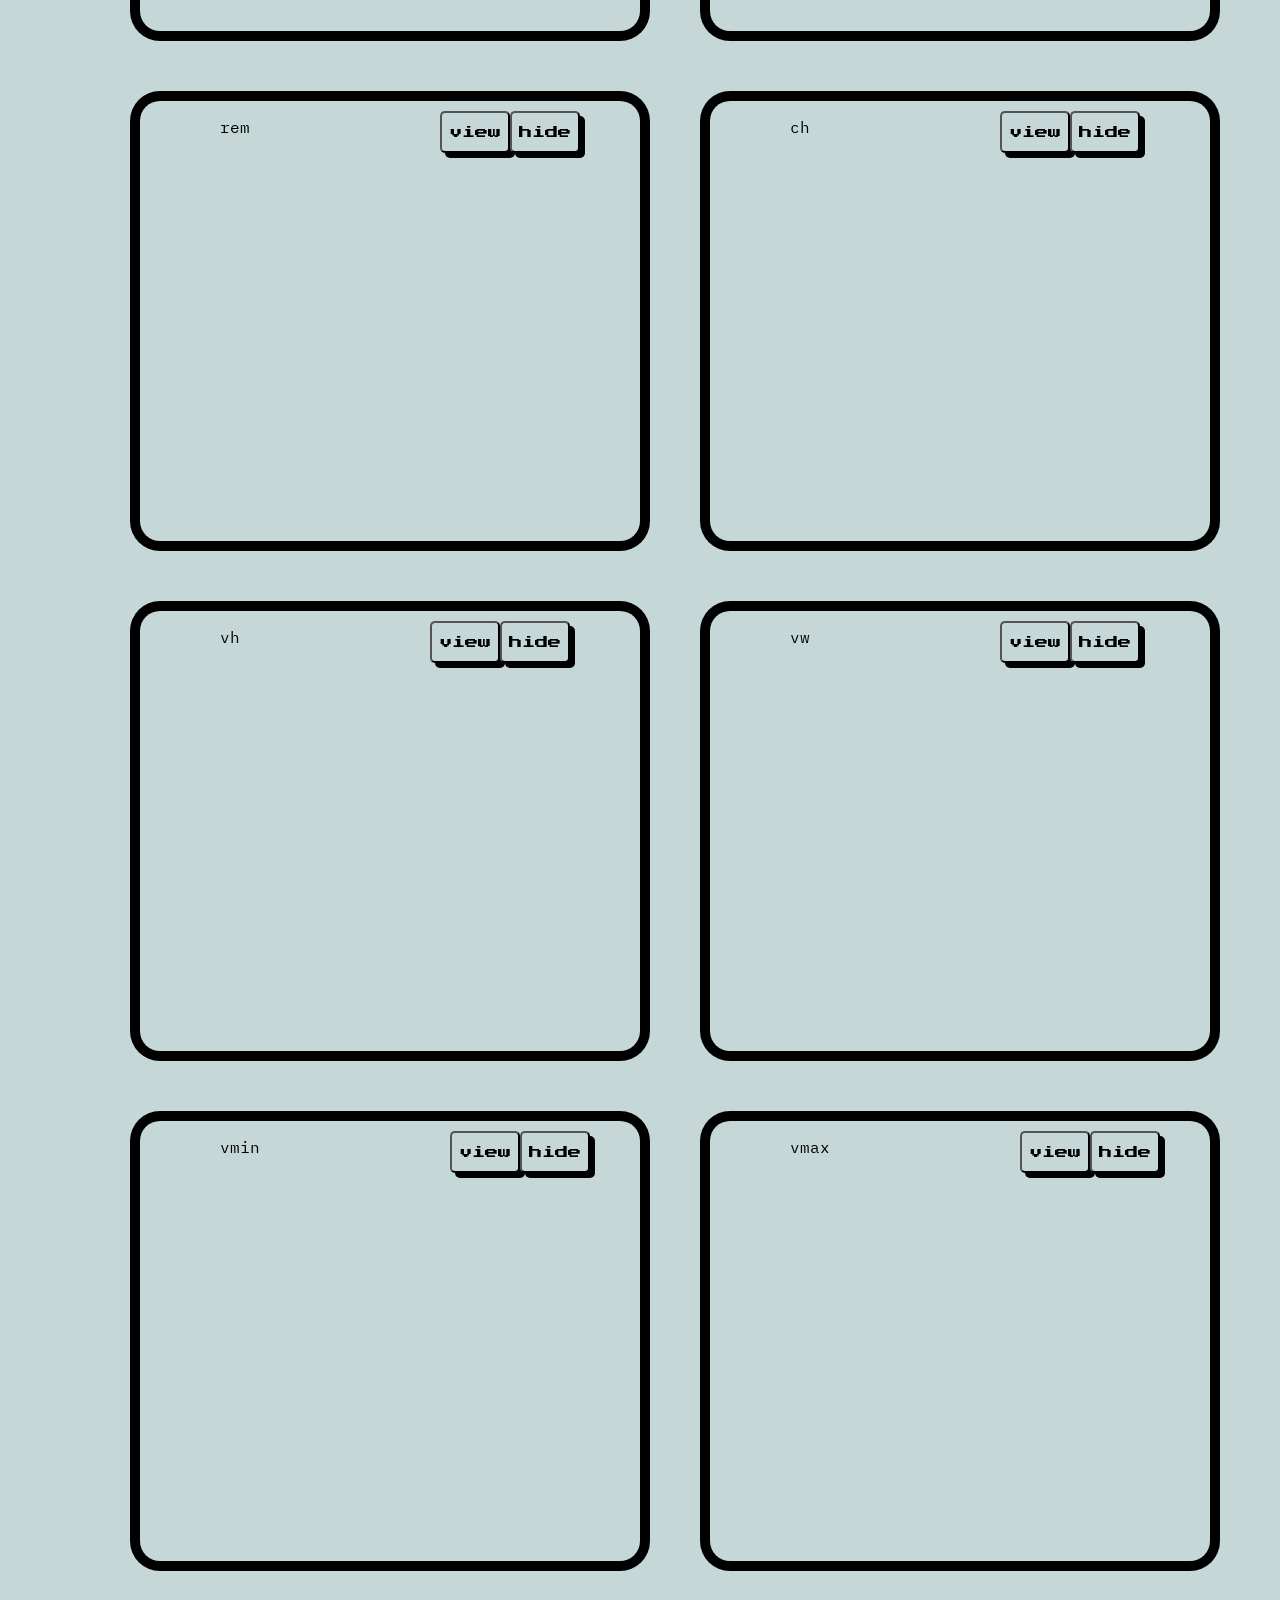
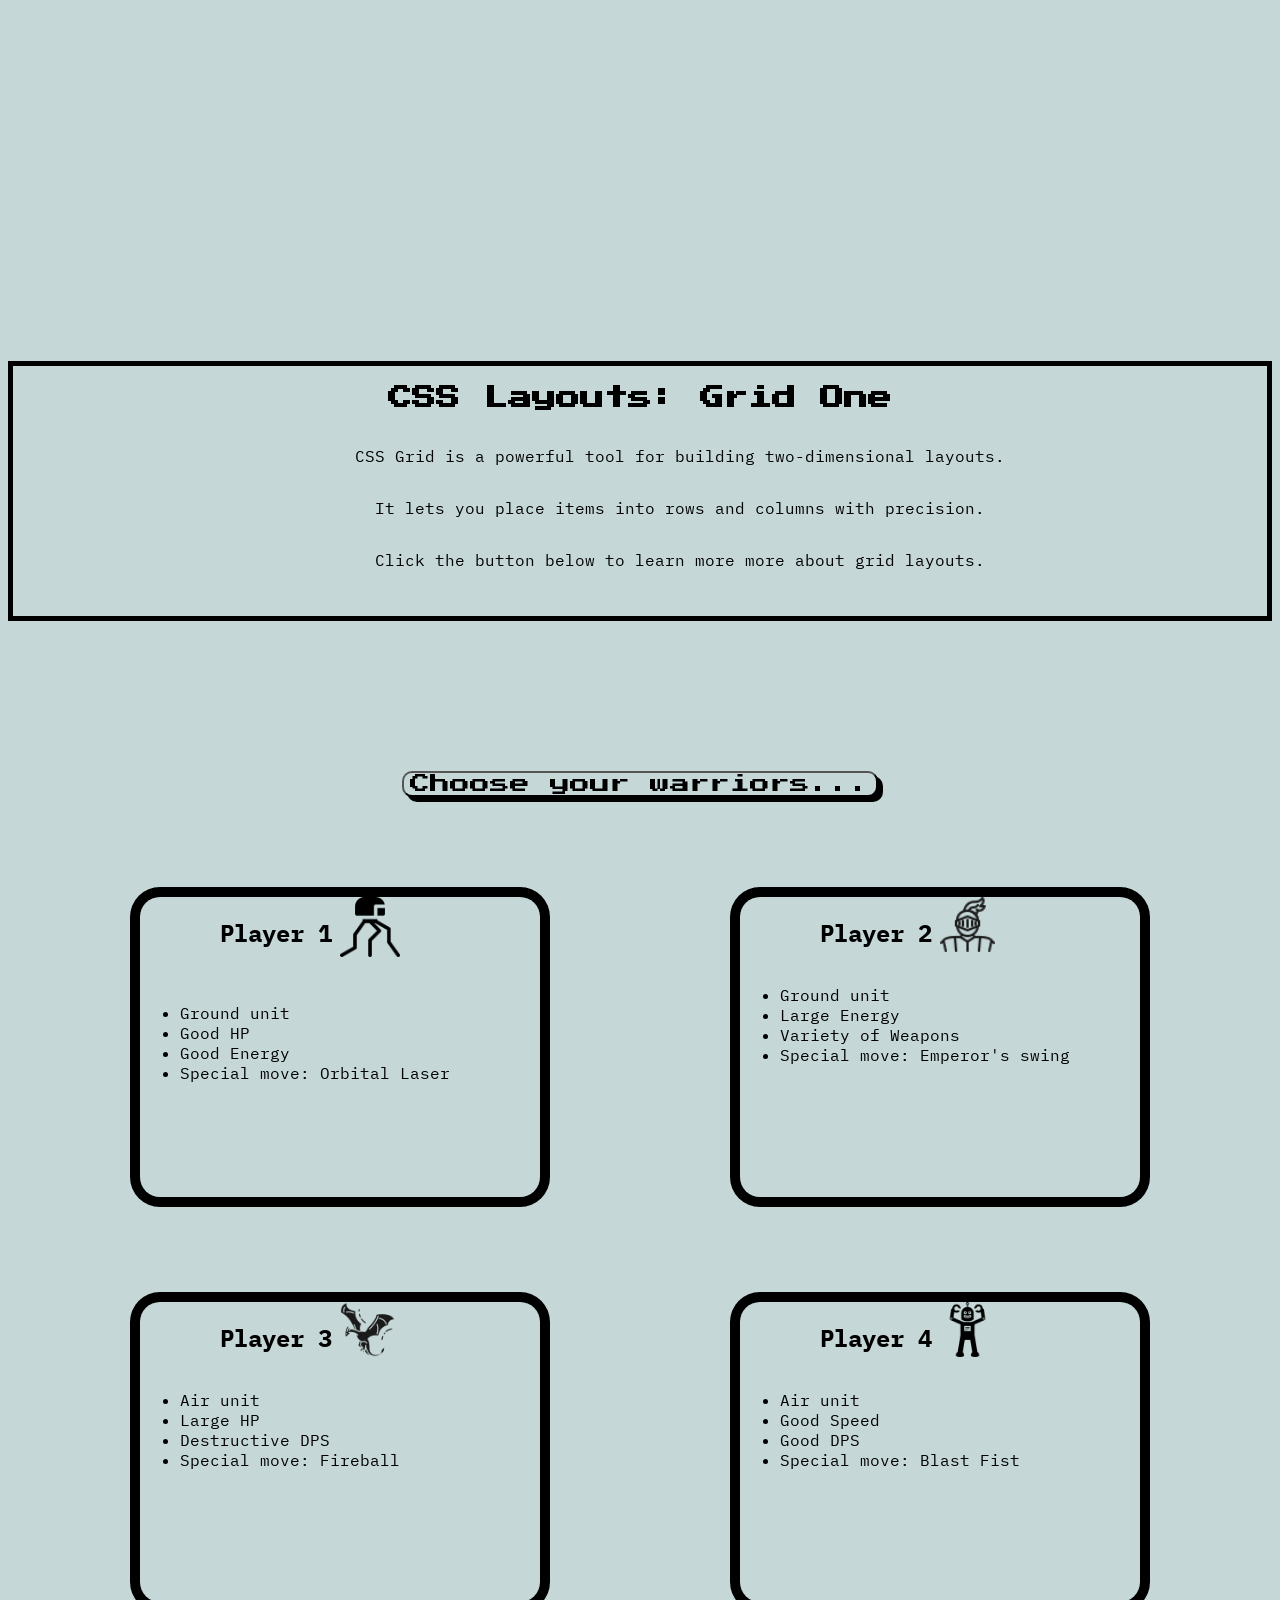
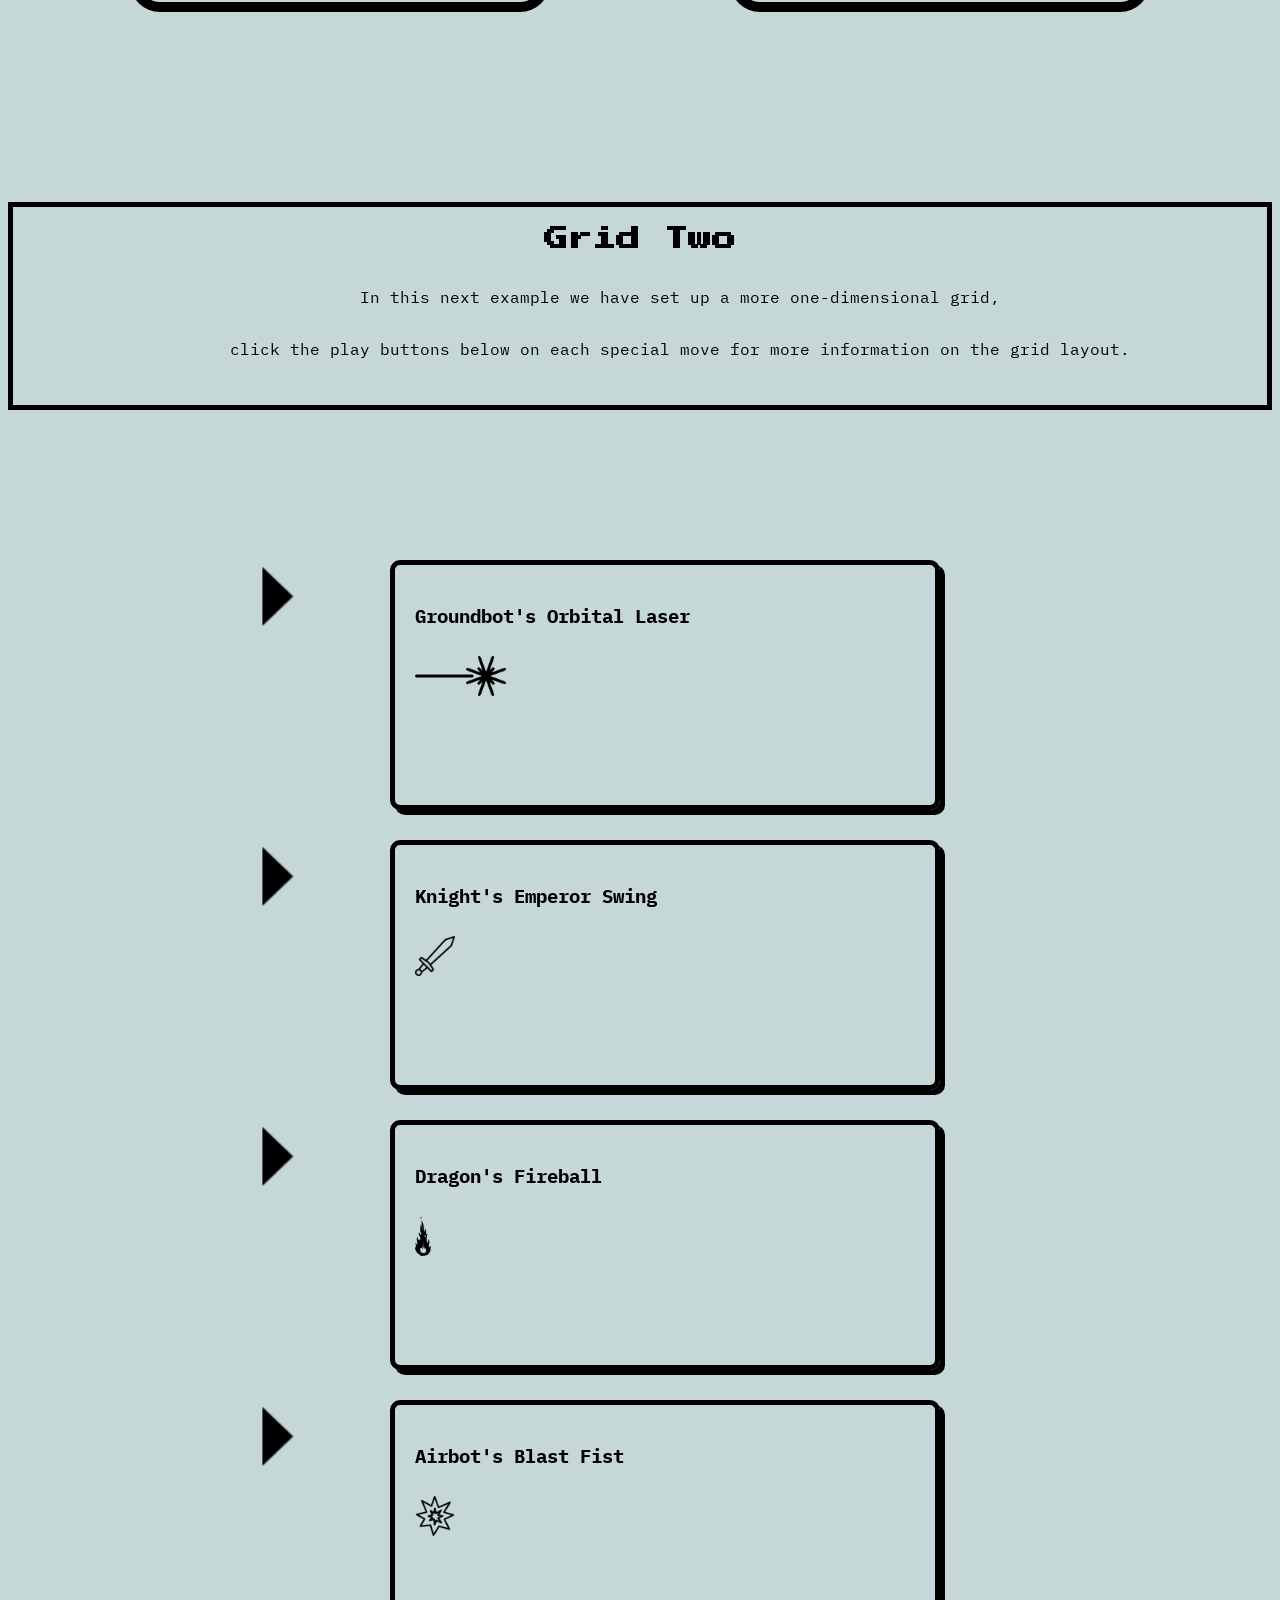
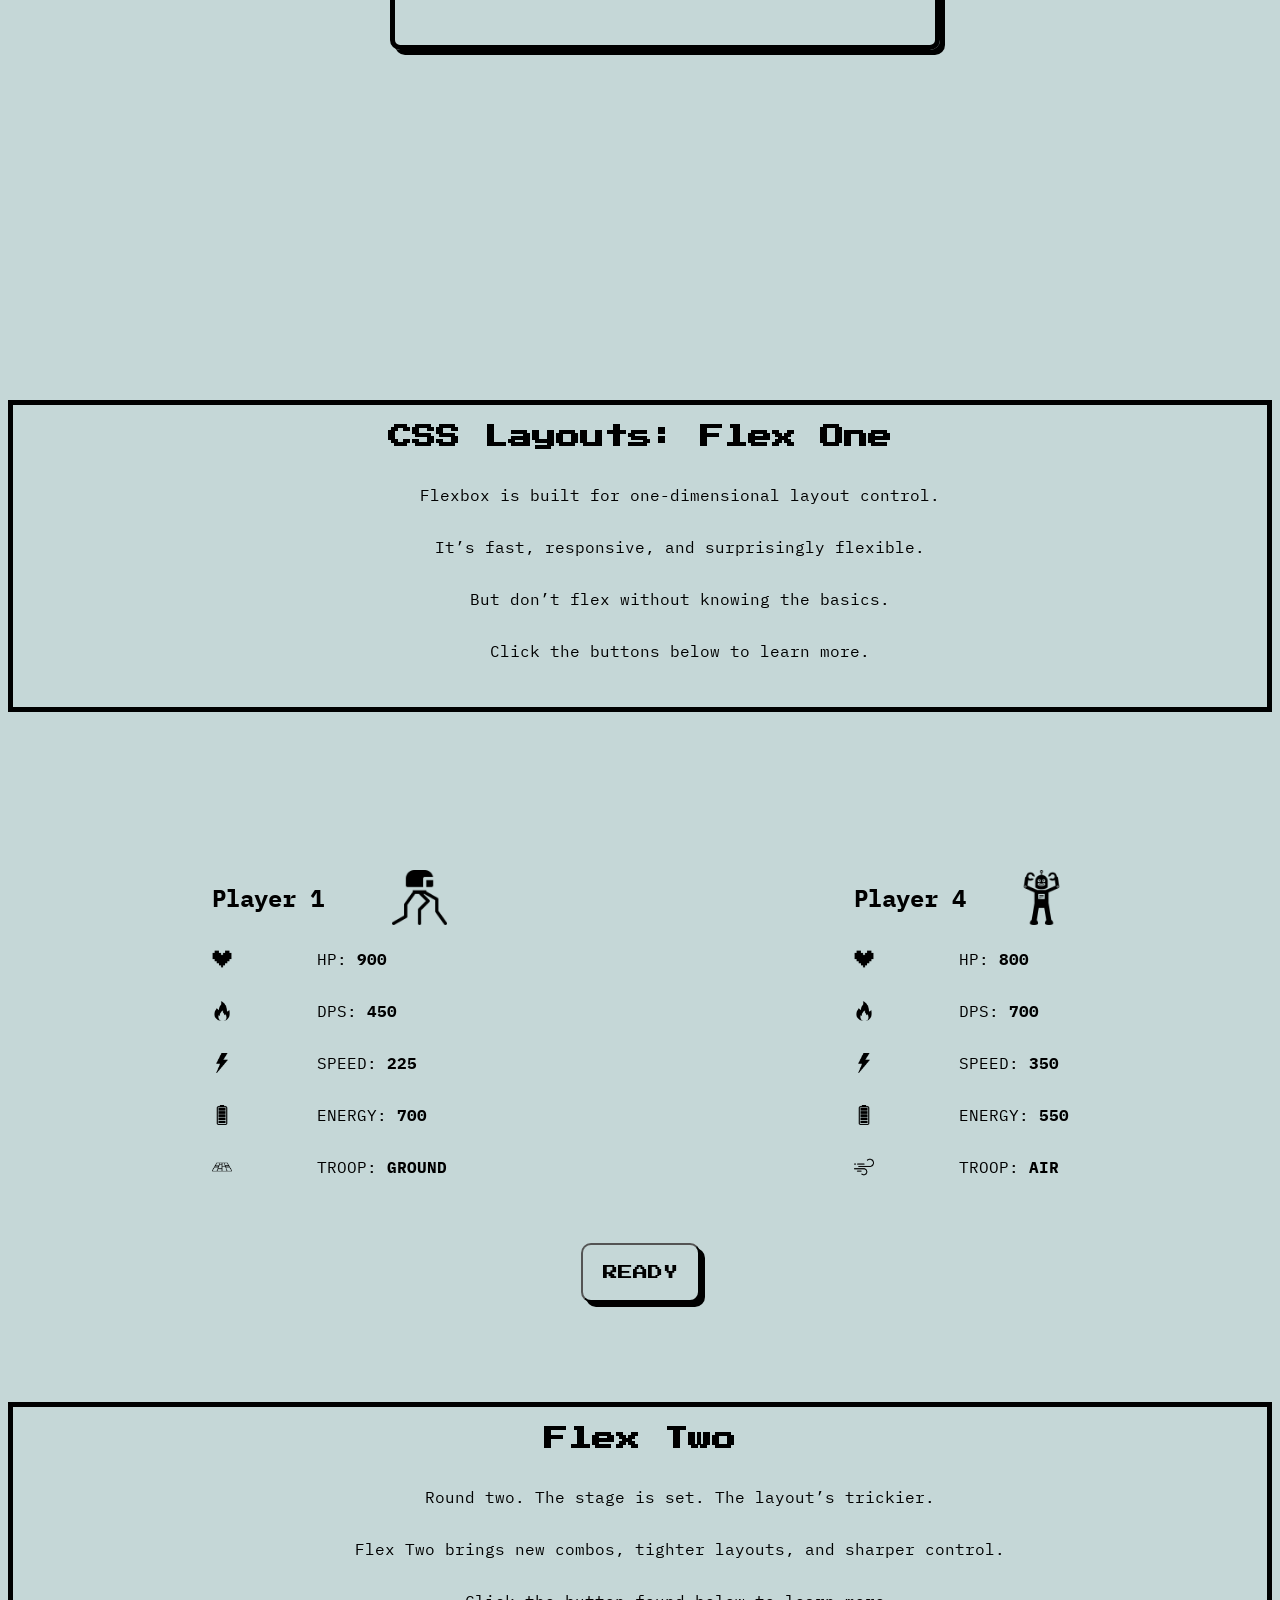
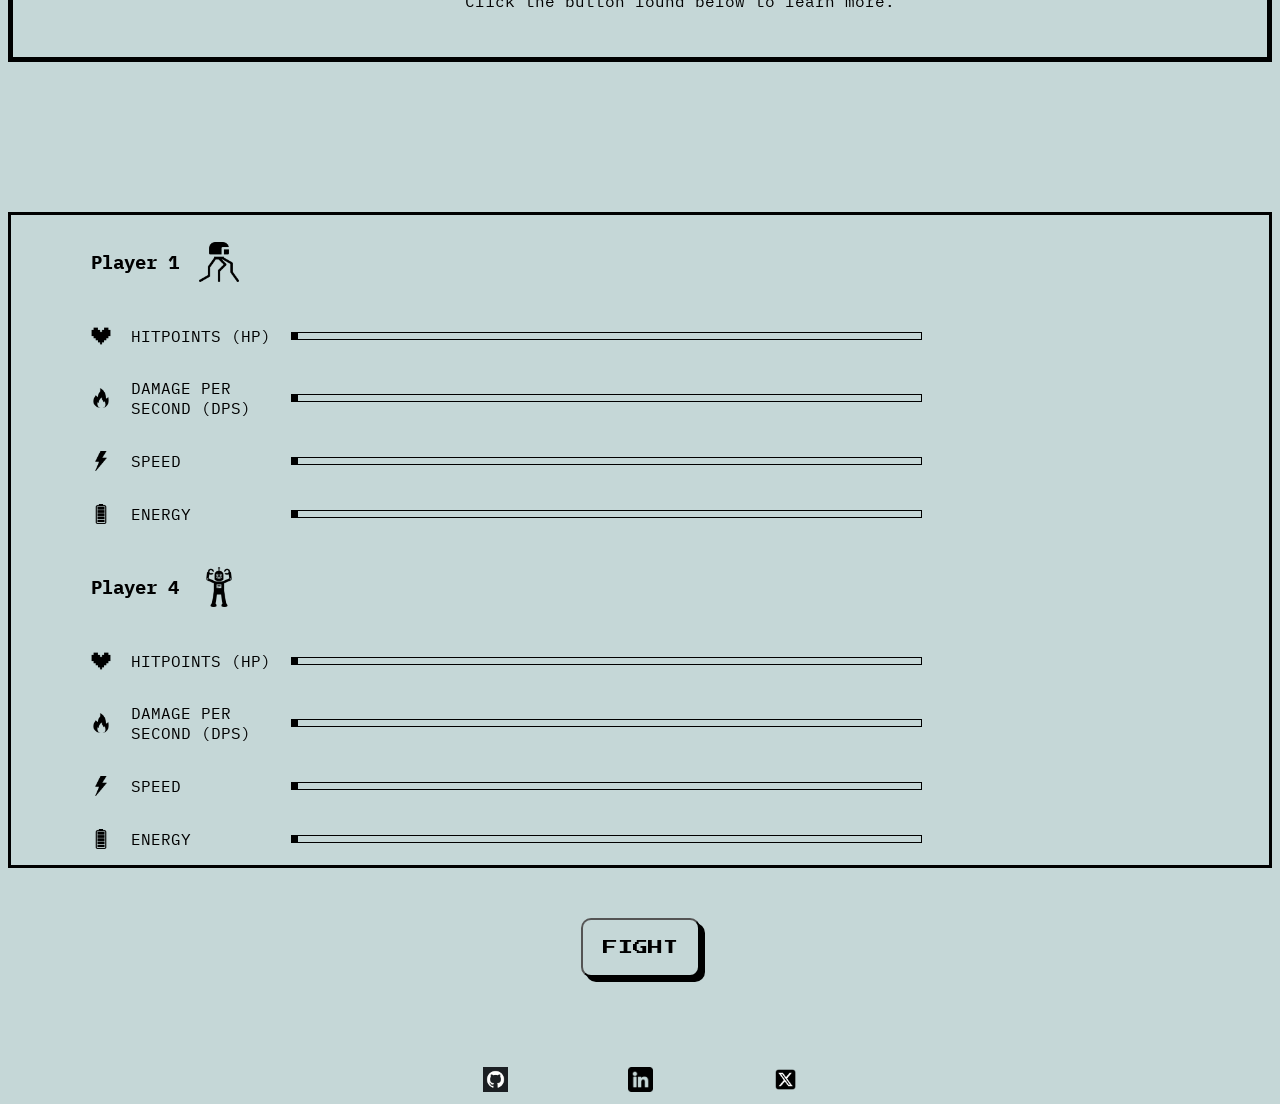
==== commit 142037d8: "layout updates" ====
--- a/index.html
+++ b/index.html
@@ -195,14 +195,14 @@
                   </ul>                 
             </div>
             <div id="grid-explanation" class="mystic-text" style="display: none;">
-                <p class="centered-grid-text">CSS Grid is a two-dimensional layout system.</p>
-                <p class="centered-grid-text">It allows precise alignment of elements into rows and columns.</p>
-                <p class="centered-grid-text"><strong>display: grid</strong> activates the grid layout on a container.</p>
-                <p class="centered-grid-text"><strong>grid-template-columns</strong> defines how many columns and their widths.</p>
-                <p class="centered-grid-text"><strong>grid-template-rows</strong> sets the height and number of rows.</p>
-                <p class="centered-grid-text"><strong>gap</strong> controls the spacing between grid items.</p>
-                <p class="centered-grid-text">To position items, use <strong>grid-column</strong> and <strong>grid-row</strong>.</p>
-                <p class="centered-grid-text">With just these properties, you can build responsive, organized layouts efficiently.</p>
+                <p>CSS Grid is a two-dimensional layout system.</p>
+                <p>It allows precise alignment of elements into rows and columns.</p>
+                <p><strong>display: grid</strong> activates the grid layout on a container.</p>
+                <p><strong>grid-template-columns</strong> defines how many columns and their widths.</p>
+                <p><strong>grid-template-rows</strong> sets the height and number of rows.</p>
+                <p><strong>gap</strong> controls the spacing between grid items.</p>
+                <p>To position items, use <strong>grid-column</strong> and <strong>grid-row</strong>.</p>
+                <p>With just these properties, you can build responsive, organized layouts efficiently.</p>
             </div>                   
             </section>    
               <div id="grid-heading-two">
@@ -275,16 +275,16 @@
                 <img src="groundbot.png" alt="player1" class="player-logo"/>
             </div>
             <div class="icon-one">    
-                <img src ="heart.png" alt="heart-icon" class="icons"/><p>HP: <span class="bold"> 1000</span></p>
+                <img src ="heart.png" alt="heart-icon" class="icons"/><p>HP: <span class="bold"> 900</span></p>
             </div>
             <div class="icon-two">    
-                <img src ="fire-flame.png" alt="flame-icon" class="icons"><p>DPS: <span class="bold"> 150</span></p>
+                <img src ="fire-flame.png" alt="flame-icon" class="icons"><p>DPS: <span class="bold"> 450</span></p>
             </div>
             <div class="icon-three">    
-                <img src ="flash.png" alt="flash-icon" class="icons"><p>SPEED: <span class="bold"> 22.5</span></p>
+                <img src ="flash.png" alt="flash-icon" class="icons"><p>SPEED: <span class="bold"> 225</span></p>
             </div> 
             <div class="icon-four">   
-                <img src ="battery-status-full.png" alt="battery-icon" class="icons"><p>ENERGY: <span class="bold"> 70</span></p>
+                <img src ="battery-status-full.png" alt="battery-icon" class="icons"><p>ENERGY: <span class="bold"> 700</span></p>
             </div>
             <div class="icon-four">     
                 <img src ="ground.png" alt="ground-icon" class="icons"><p>TROOP: <span class="bold"> GROUND</span></p>
@@ -299,13 +299,13 @@
                 <img src ="heart.png" alt="heart-icon" class="icons"/><p>HP: <span class="bold"> 800</span></p>
             </div>
             <div class="icon-two">    
-                <img src ="fire-flame.png" alt="flame-icon" class="icons"><p>DPS: <span class="bold"> 200</span></p>
+                <img src ="fire-flame.png" alt="flame-icon" class="icons"><p>DPS: <span class="bold"> 700</span></p>
             </div>
             <div class="icon-three">    
-                <img src ="flash.png" alt="flash-icon" class="icons"><p>SPEED: <span class="bold"> 25</span></p>
+                <img src ="flash.png" alt="flash-icon" class="icons"><p>SPEED: <span class="bold"> 350</span></p>
             </div> 
             <div class="icon-four">   
-                <img src ="battery-status-full.png" alt="battery-icon" class="icons"><p>ENERGY: <span class="bold"> 56</span></p>
+                <img src ="battery-status-full.png" alt="battery-icon" class="icons"><p>ENERGY: <span class="bold"> 550</span></p>
             </div>
             <div class="icon-four">     
                 <img src ="wind.png" alt="wind-icon" class="icons"><p>TROOP: <span class="bold"> AIR</span></p>
--- a/cssdotexe.css
+++ b/cssdotexe.css
@@ -479,7 +479,6 @@
     border-radius: 8px;
     max-width: 600px;
     margin: 2rem auto;
-    border: solid 3px black;
   }
   
   .mystic-text p {
@@ -504,12 +503,6 @@
       transform: translateY(0);
     }
   }
-
-.centered-grid-text {
-    text-align: center;
-    max-width: 90%;      
-    width: 100%;          
-  }
   
   
 #grid-heading-two {
@@ -569,7 +562,7 @@
 }
 
 #orbital-laser {
-    animation: glow 2.5s infinite ease-in-out;
+    animation: glow 1s infinite ease-in-out;
 }
 
 @keyframes glow {
@@ -615,7 +608,7 @@
   }
 
 #fist-blast {
-    animation: blast 0.5s ease-in-out infinite;
+    animation: blast 1.5s ease-in-out infinite;
     transform-origin: center;
 }
 
@@ -624,7 +617,7 @@
       transform: translateX(0);
     }
     50% {
-      transform: translateX(-20px);
+      transform: translateX(20px);
     }
   }
 
@@ -732,7 +725,7 @@
     display: flex;
     flex-direction: column;
     justify-content: center;
-    margin-bottom: 200px;
+    margin-bottom: 100px;
 }
 
 #ready-btn {
@@ -790,7 +783,7 @@
     font-size: 0.9rem;
     color: black;
     transition: opacity 0.7s ease;   
-    
+    margin-bottom: 250px;
 }
 
 
@@ -885,7 +878,7 @@
 
 .p1-hp-stat-bar.animate {
     opacity: 1;
-    width: 45%; 
+    width: 90%; 
   }
 
 .p1-dps {
@@ -910,7 +903,7 @@
 
 .p1-dps-stat-bar.animate {
     opacity: 1;
-    width: 25%;
+    width: 45%;
 }
 
 
@@ -930,7 +923,7 @@
 
 .p1-speed-stat-bar.animate {
     opacity: 1;
-    width: 25%;
+    width: 22.5%;
 }
 
 
@@ -963,7 +956,7 @@
 
 .p1-energy-stat-bar.animate {
     opacity: 1;
-    width: 37%;
+    width: 70%;
 }
 
 
@@ -988,7 +981,7 @@
 
 .p4-hp-stat-bar.animate {
     opacity: 1;
-    width: 37%;
+    width: 80%;
 }
 
 .p4-dps {
@@ -1007,7 +1000,7 @@
 
 .p4-dps-stat-bar.animate {
     opacity: 1;
-    width: 30%;
+    width: 70%;
 }
 
 .p4-speed {
@@ -1026,7 +1019,7 @@
 
 .p4-speed-stat-bar.animate {
     opacity: 1;
-    width: 32.5%;
+    width: 35%;
 }
 
 
@@ -1047,7 +1040,7 @@
 
 .p4-energy-stat-bar.animate {
     opacity: 1;
-    width: 33%;
+    width: 55%;
 }
 
 #fight-btn {
@@ -1091,7 +1084,7 @@
     border-radius: 10px;
     cursor: pointer;
     box-shadow: 5px 5px black;
-    margin-bottom: 100px;
+    margin-bottom: 40px;
 }
 
 @keyframes pulse-animation-fight {
@@ -1163,6 +1156,6 @@
 }
 
 #github-logo, #linkedin-logo, #x-logo {
-    padding-left: 30px;
-    padding-right: 30px;
-}
+    padding-left: 60px;
+    padding-right: 60px;
+}
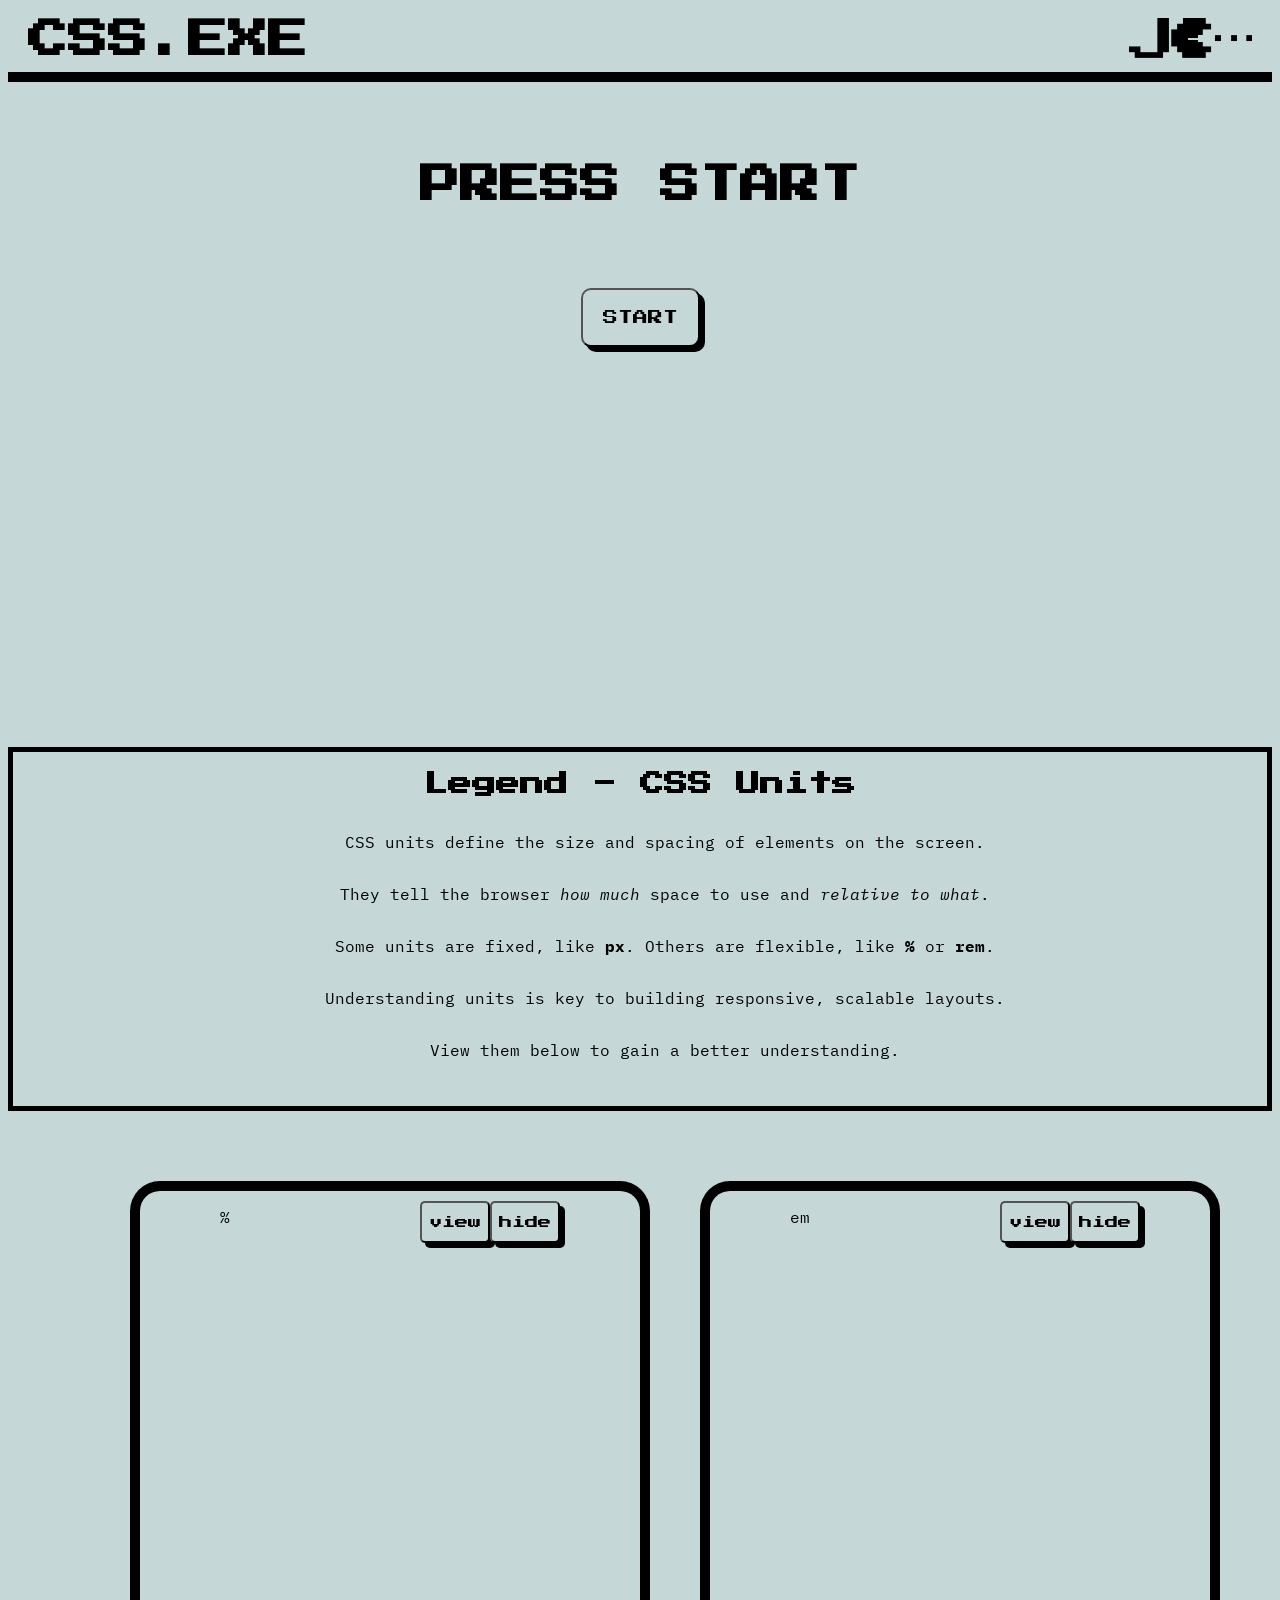
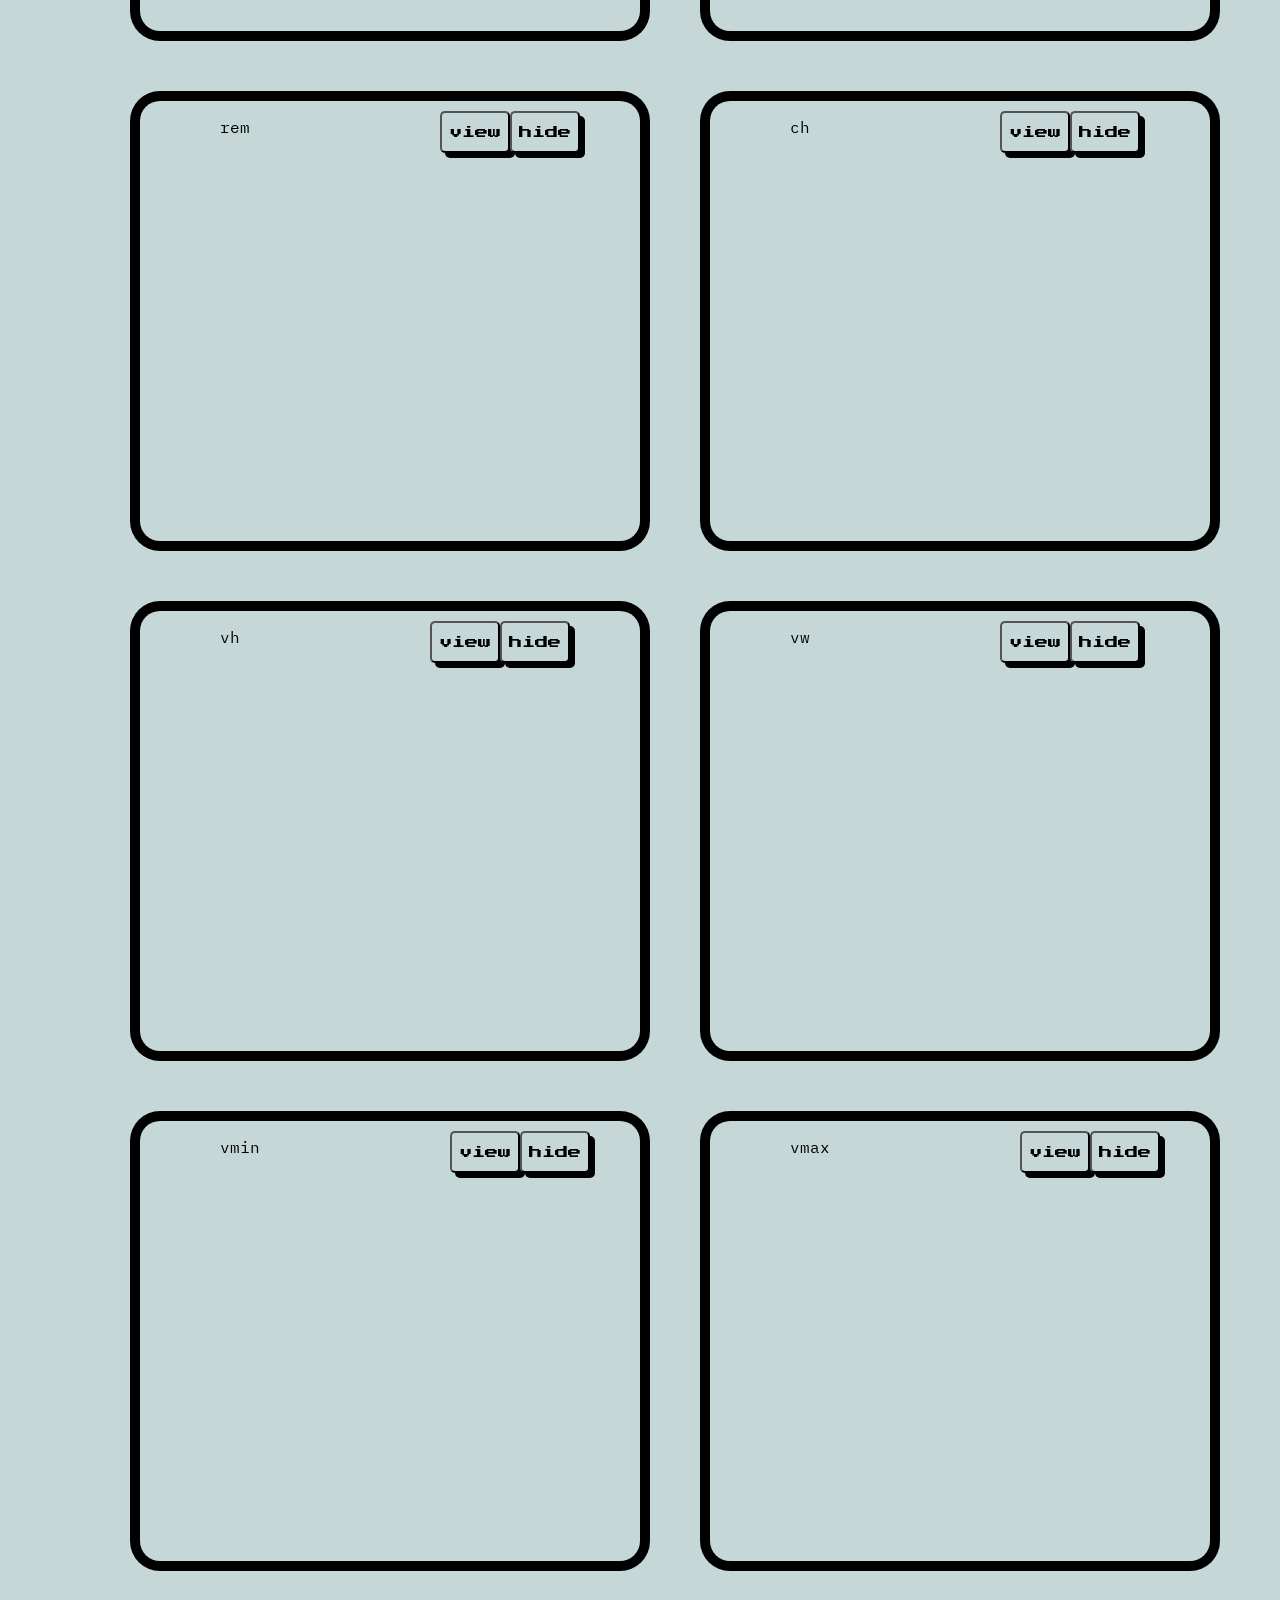
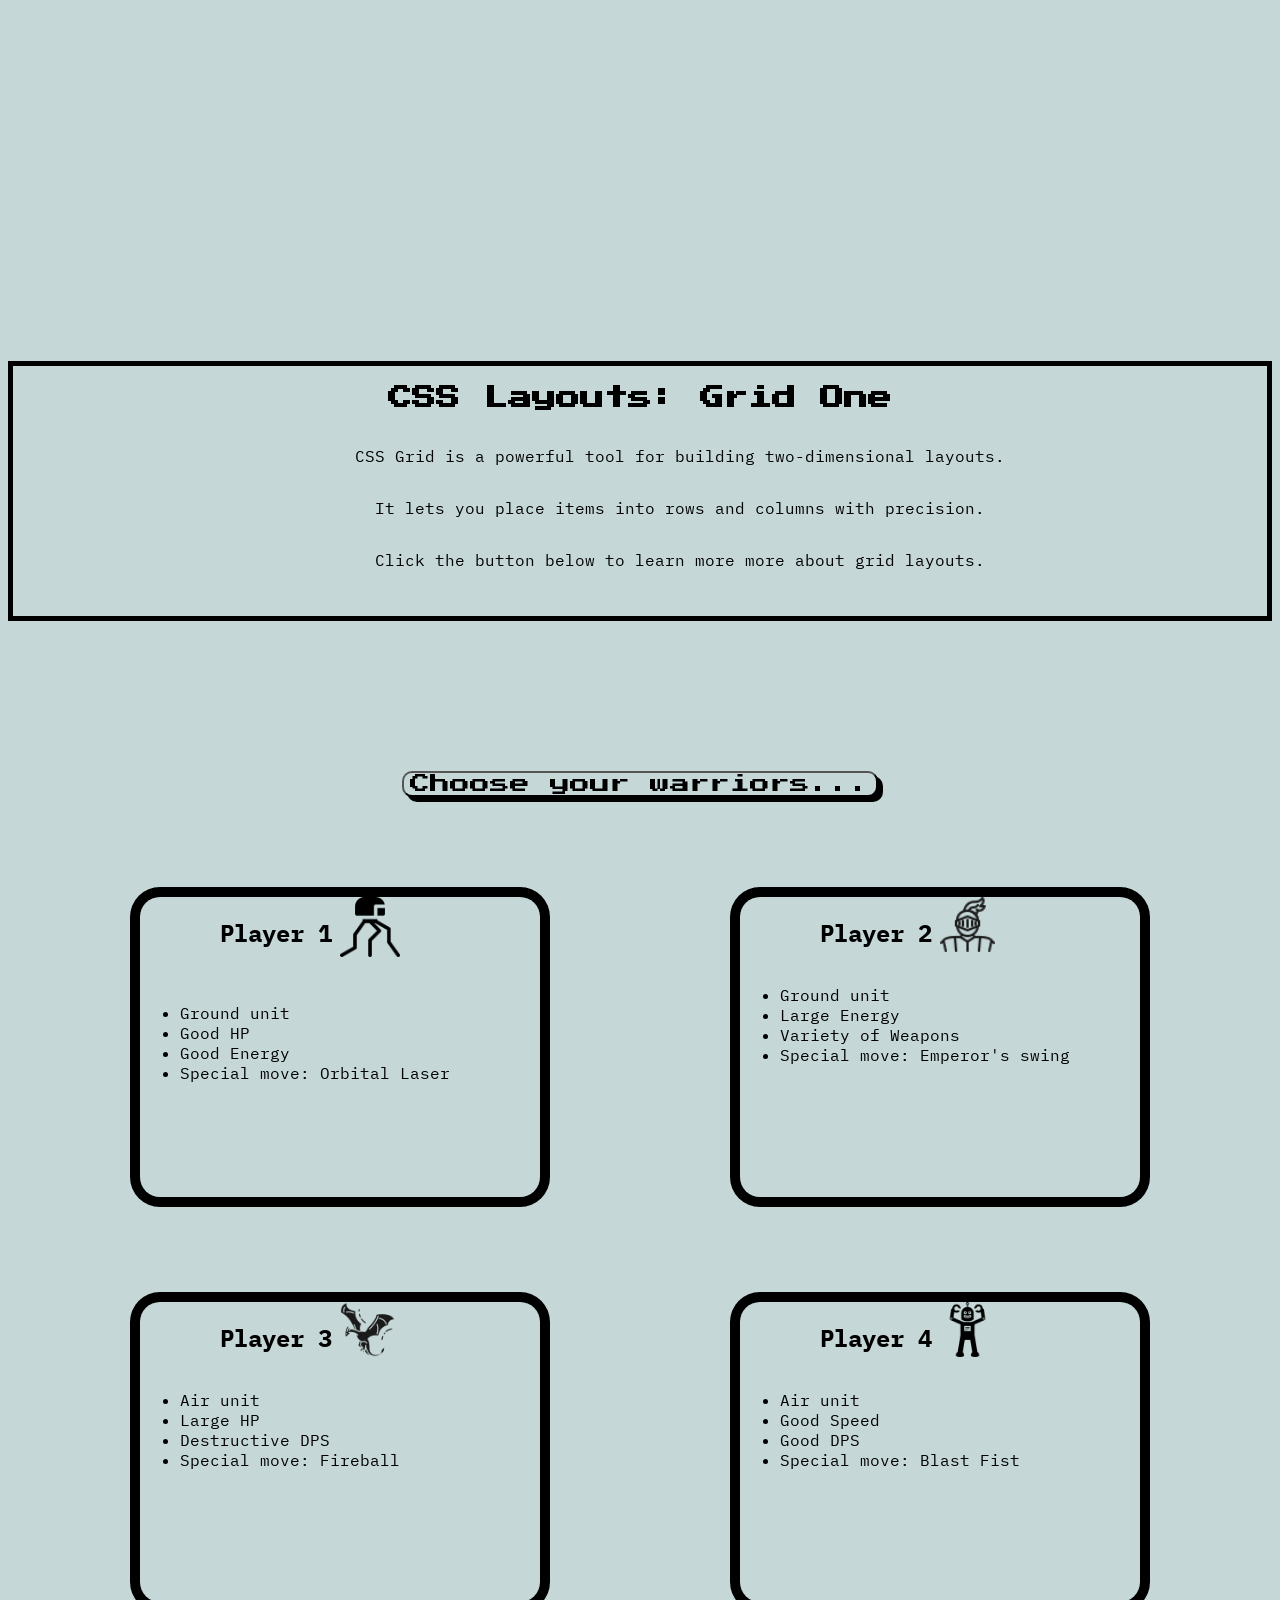
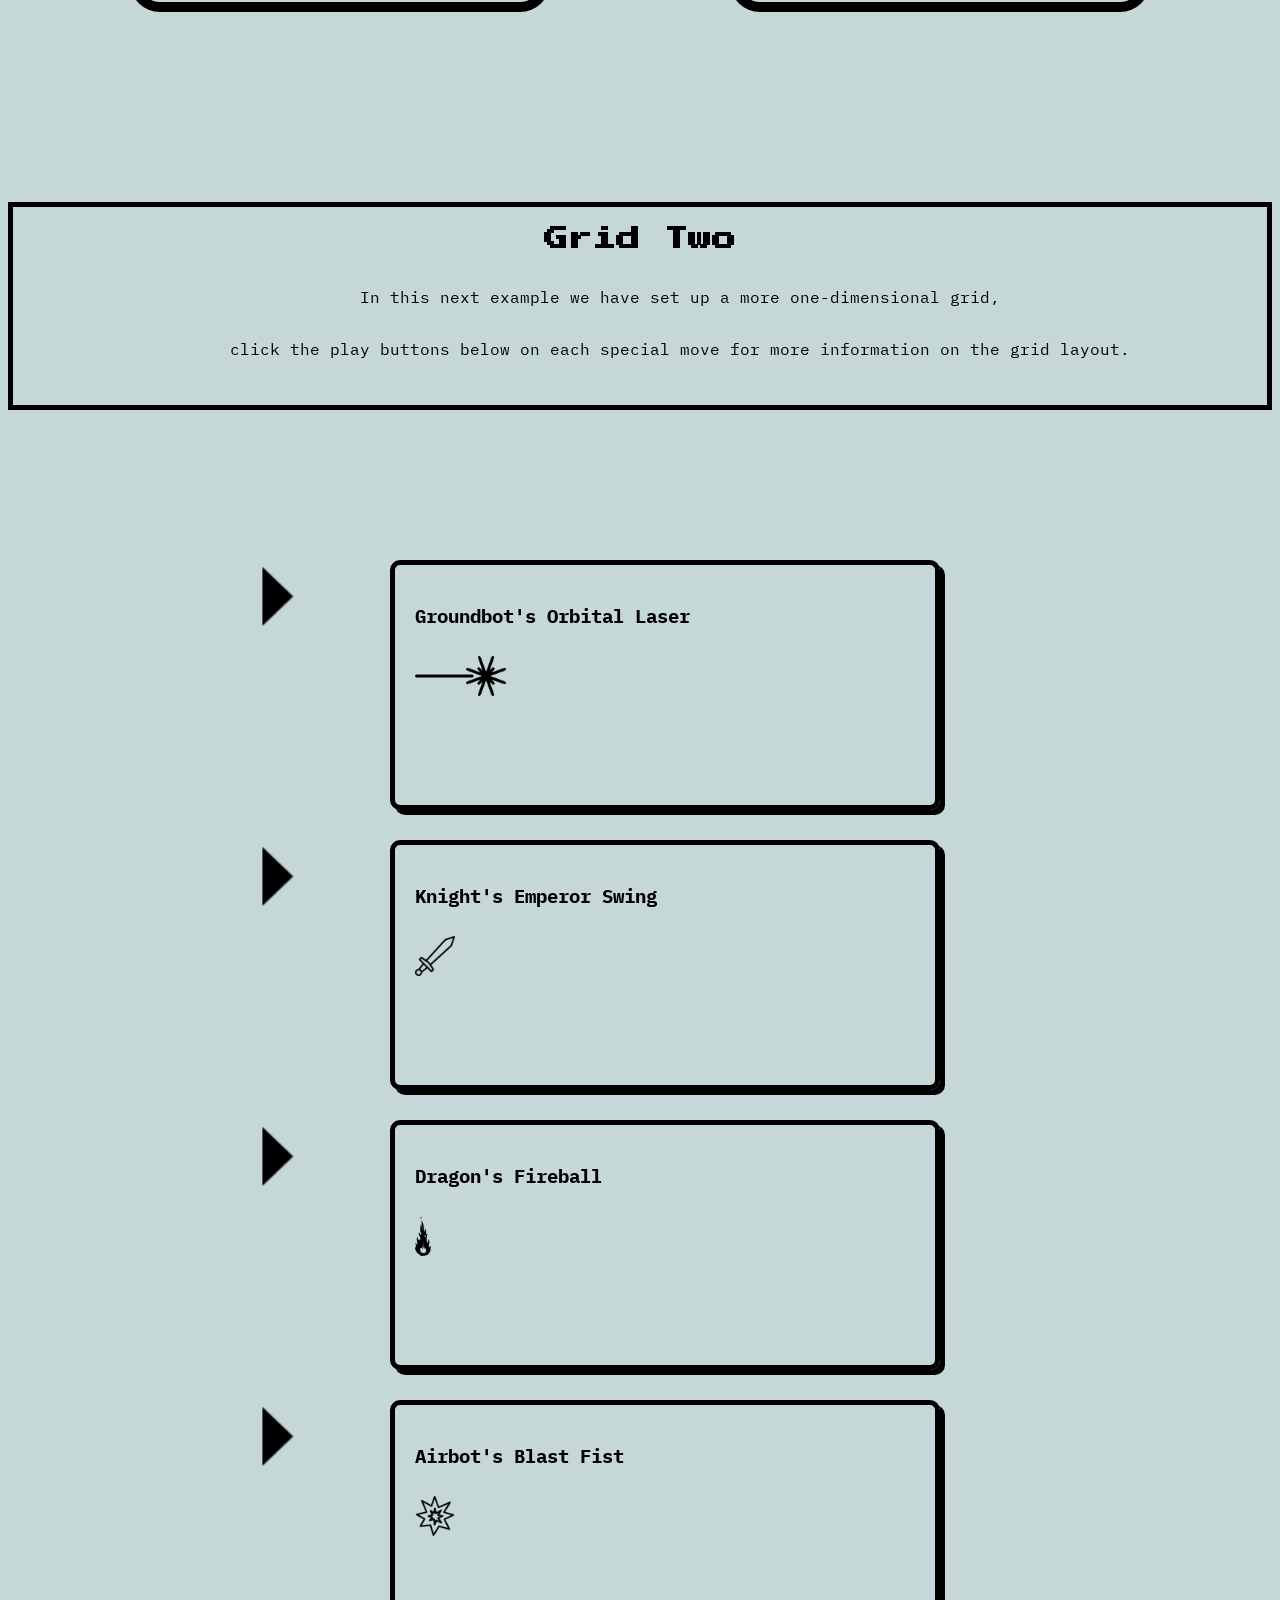
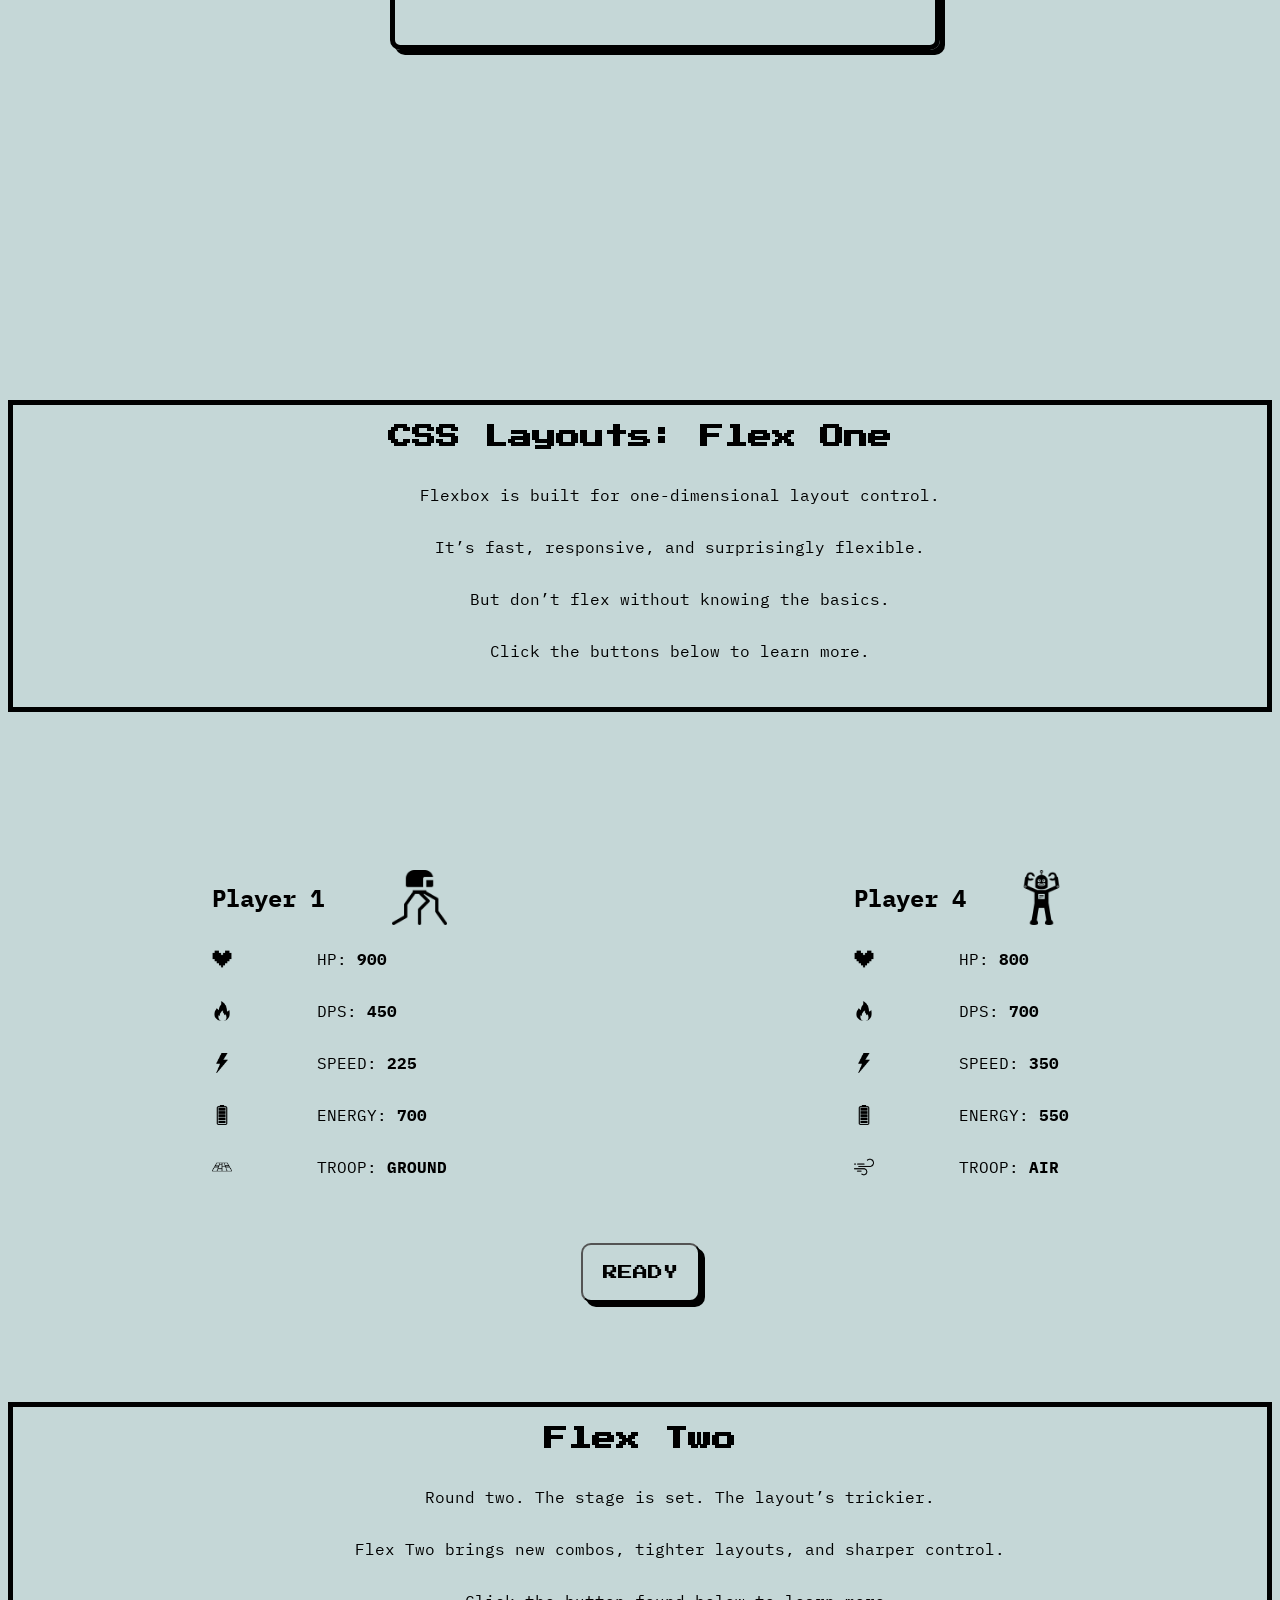
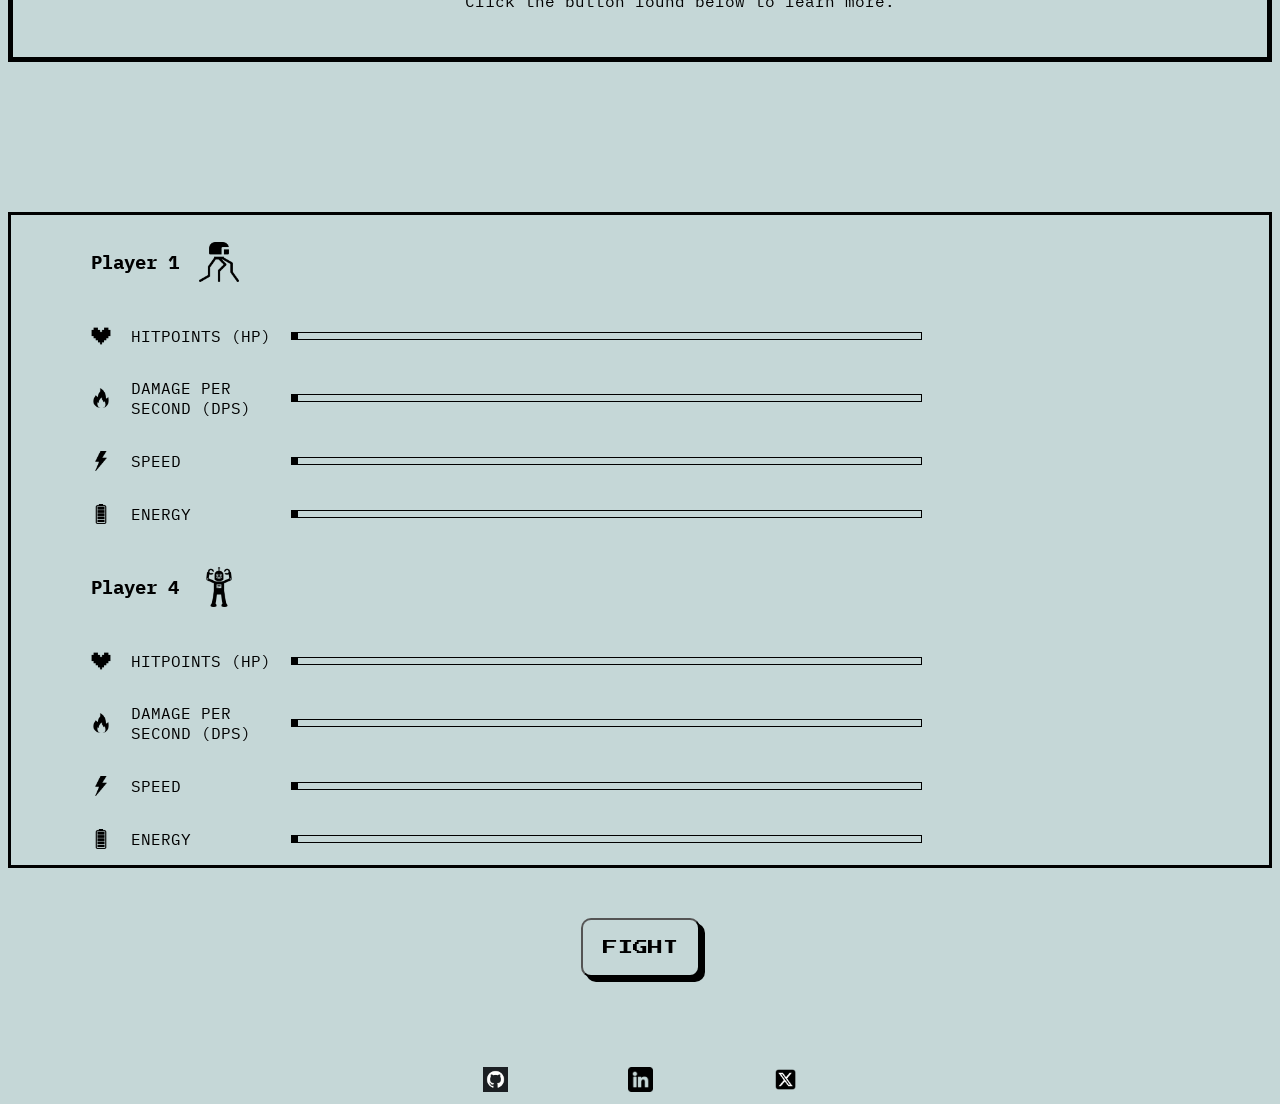
==== commit 7b4af7fa: "layout tweaks" ====
--- a/index.html
+++ b/index.html
@@ -26,10 +26,10 @@
                 <h2>Legend - CSS Units</h2>
         <div id="units-explanation">
                     <p>CSS units define the size and spacing of elements on the screen.</p>
-                    <p>They tell the browser <em>how much</em> space to use — and <em>relative to what</em>.</p>
+                    <p>They tell the browser <em>how much</em> space to use and <em>relative to what</em>.</p>
                     <p>Some units are fixed, like <span class="bold">px</span>. Others are flexible, like <span class="bold">%</span> or <span class="bold">rem</span>.</p>
                     <p>Understanding units is key to building responsive, scalable layouts.</p>
-                    <p>Master them here. Equip the right one for every mission.</p>
+                    <p>View them below to gain a better understanding.</p>
         </div>
         </div>
         <section id="css-units">
--- a/cssdotexe.css
+++ b/cssdotexe.css
@@ -59,7 +59,7 @@
     align-items: center;
     animation-name: fadeInStartGame;
     animation-timing-function: ease-in;
-    animation-duration: 5s;
+    animation-duration: 2s;
     gap: 50px;
     margin-bottom: 400px;
 }
@@ -71,32 +71,39 @@
         opacity: 1;
     }
 }
-
 #start-btn {
     display: flex;
     flex-direction: column;
     align-items: center;
-    font-family: 'Press Start 2P', monospace, sans-serif;;
-    background-color: #c5d7d7;
-    animation: 3s pulse-animation infinite;
+    font-family: 'Press Start 2P', monospace, sans-serif;
+    opacity: 0;
+    background-color: #c5d7d7;
+    animation: fadeIn 3s ease forwards 2.5s, pulse-animation 3s ease-in-out 2.5s infinite;
     padding: 20px;
-    font-size: 15px; 
+    font-size: 15px;
     border-radius: 10px;
     cursor: pointer;
     box-shadow: 5px 5px black;
-
-}
-@keyframes pulse-animation {
+  }
+  
+  @keyframes fadeIn {
+    to {
+      opacity: 1;
+    }
+  }
+  
+  @keyframes pulse-animation {
     0% {
-        transform: scale(1);
-      }
-      50% {
-        transform: scale(1.1);
-      }
-      100% {
-        transform: scale(1);
-      }
-}
+      transform: scale(1);
+    }
+    50% {
+      transform: scale(1.1);
+    }
+    100% {
+      transform: scale(1);
+    }
+  }
+  
 
 .legend {
     font-family: 'Press Start 2P', monospace, sans-serif;;
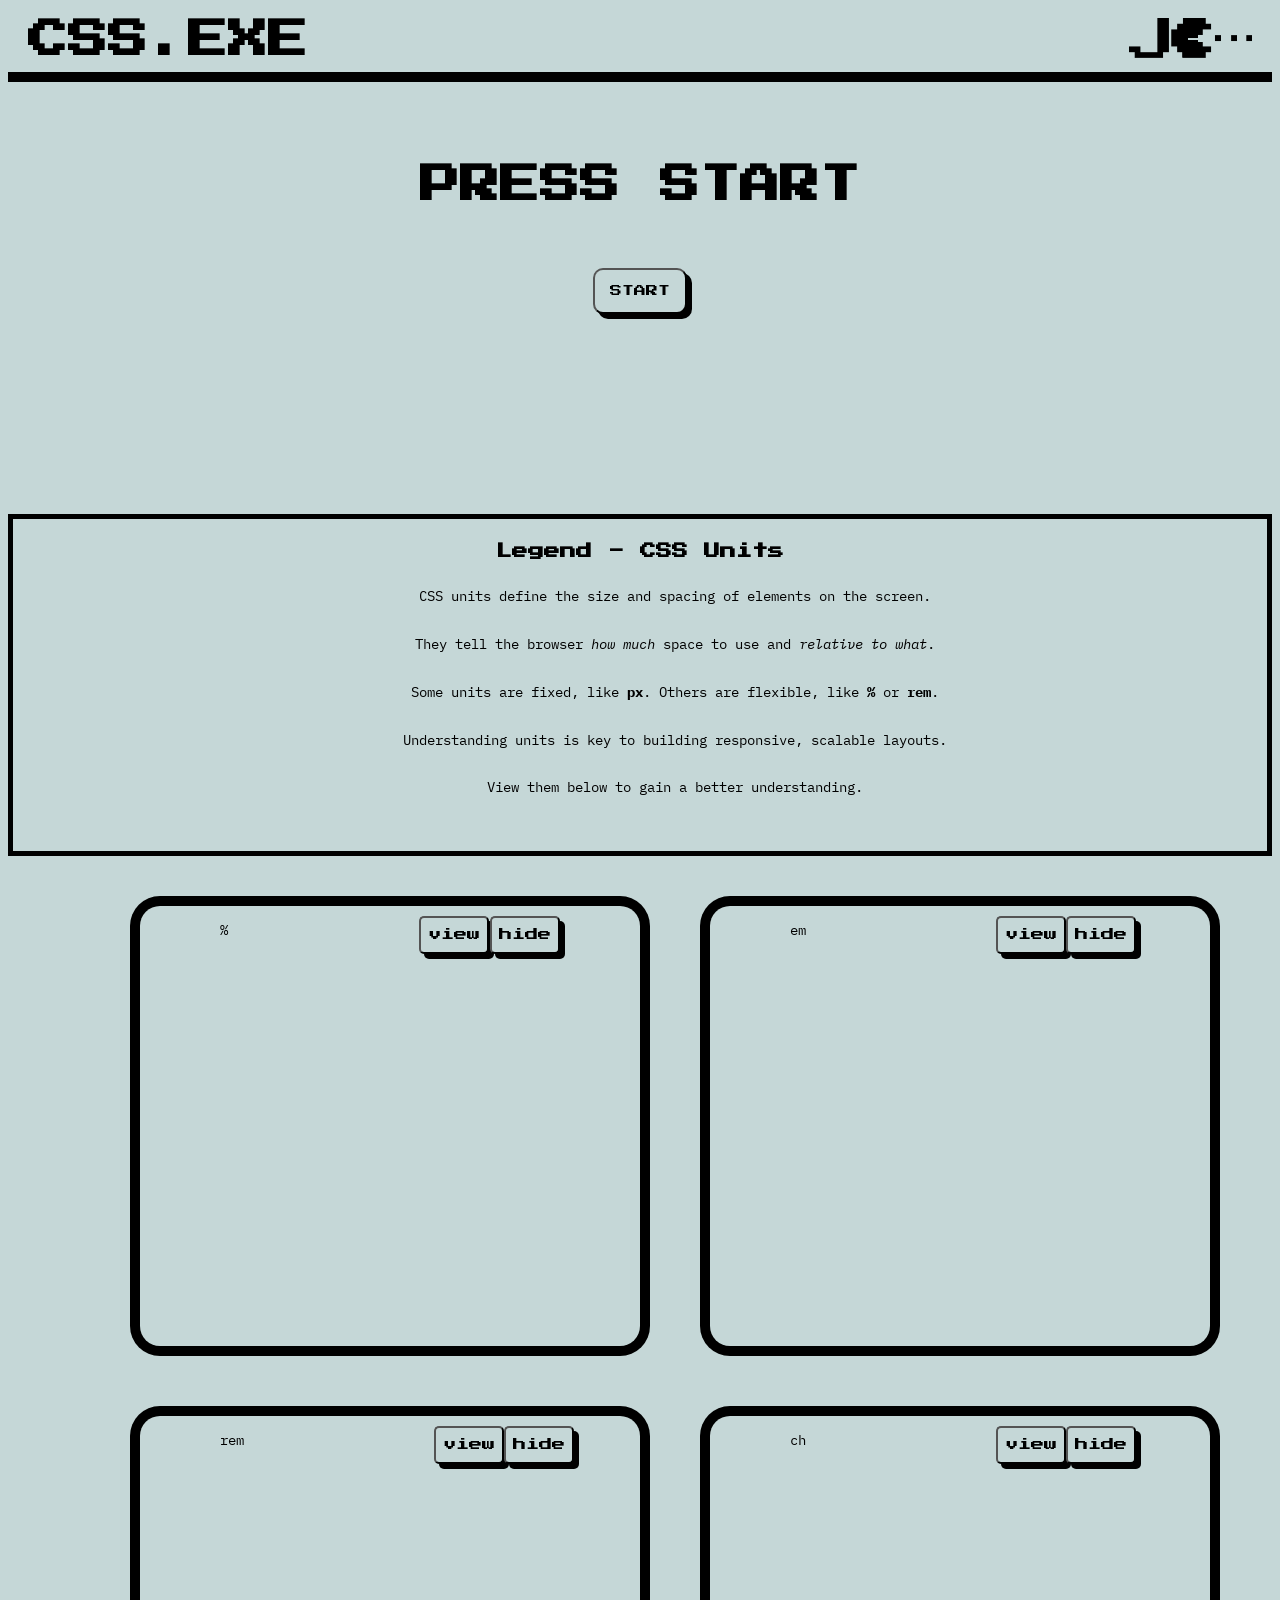
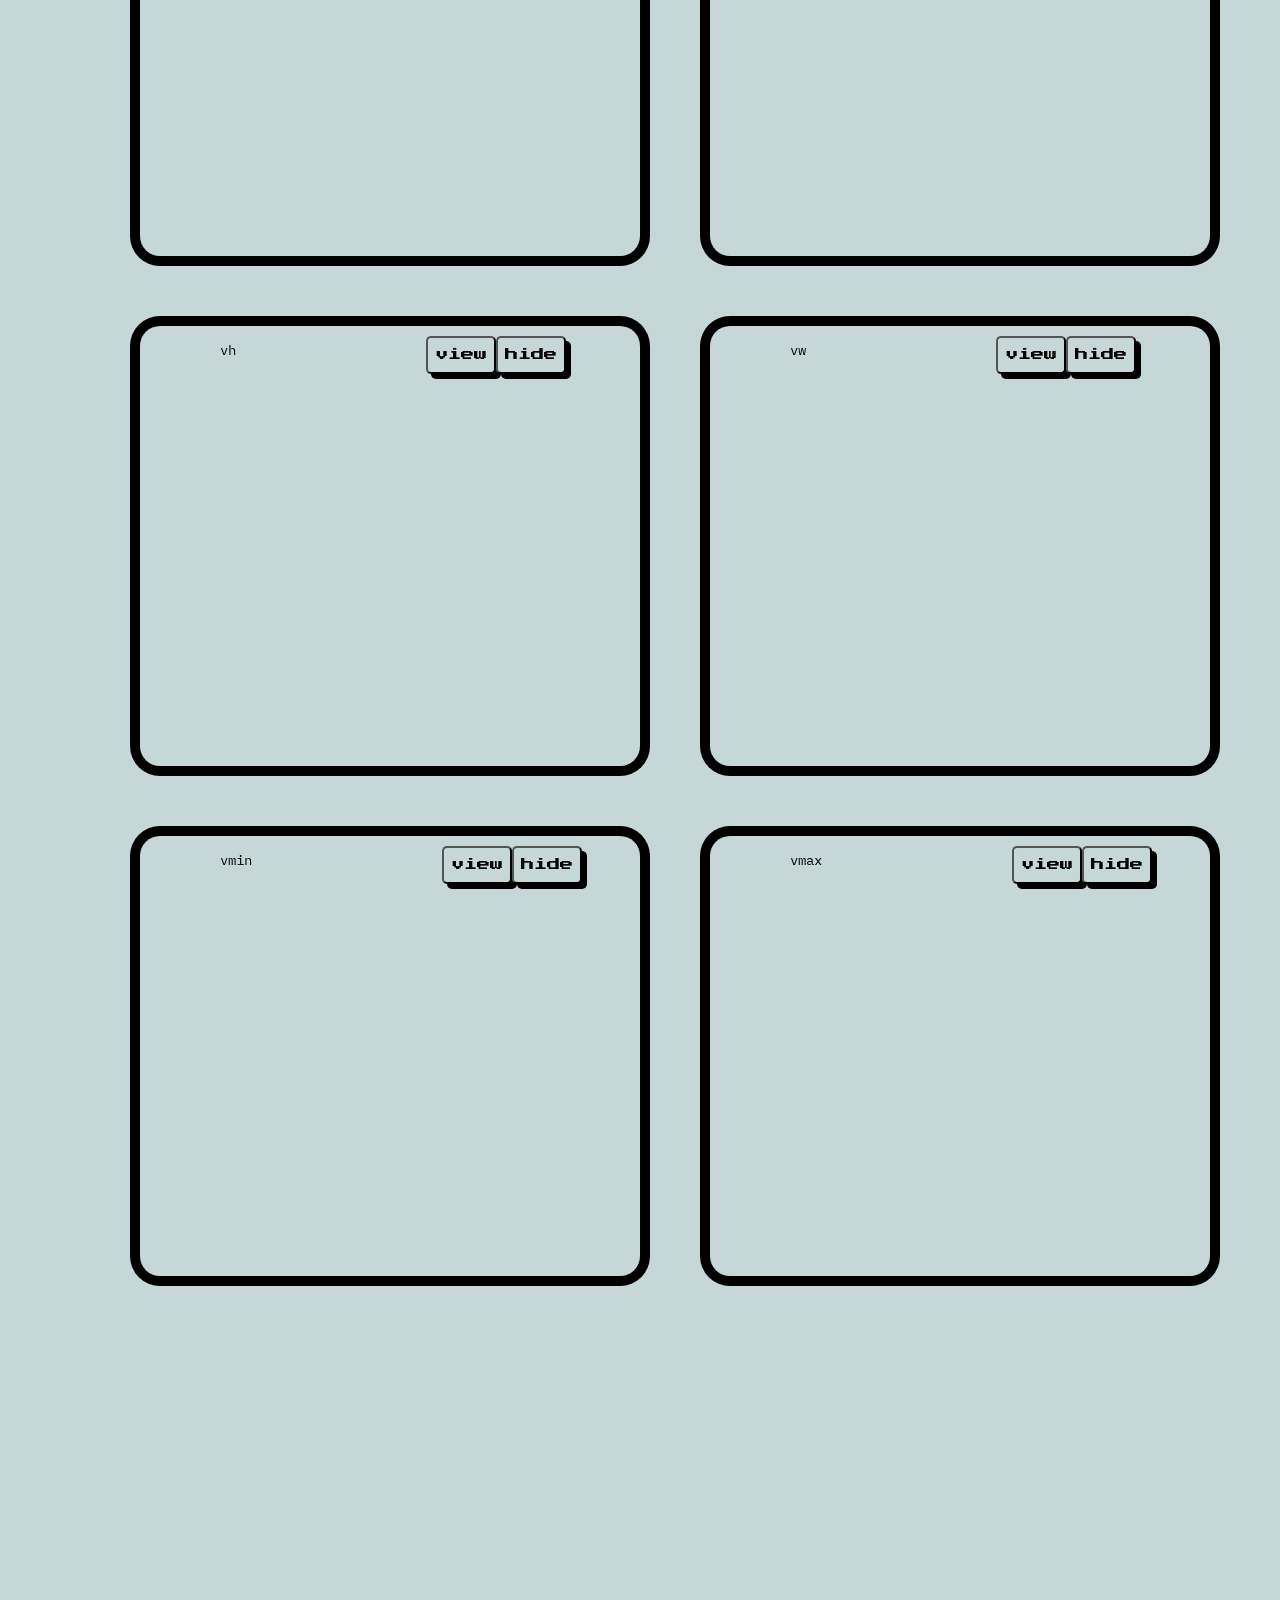
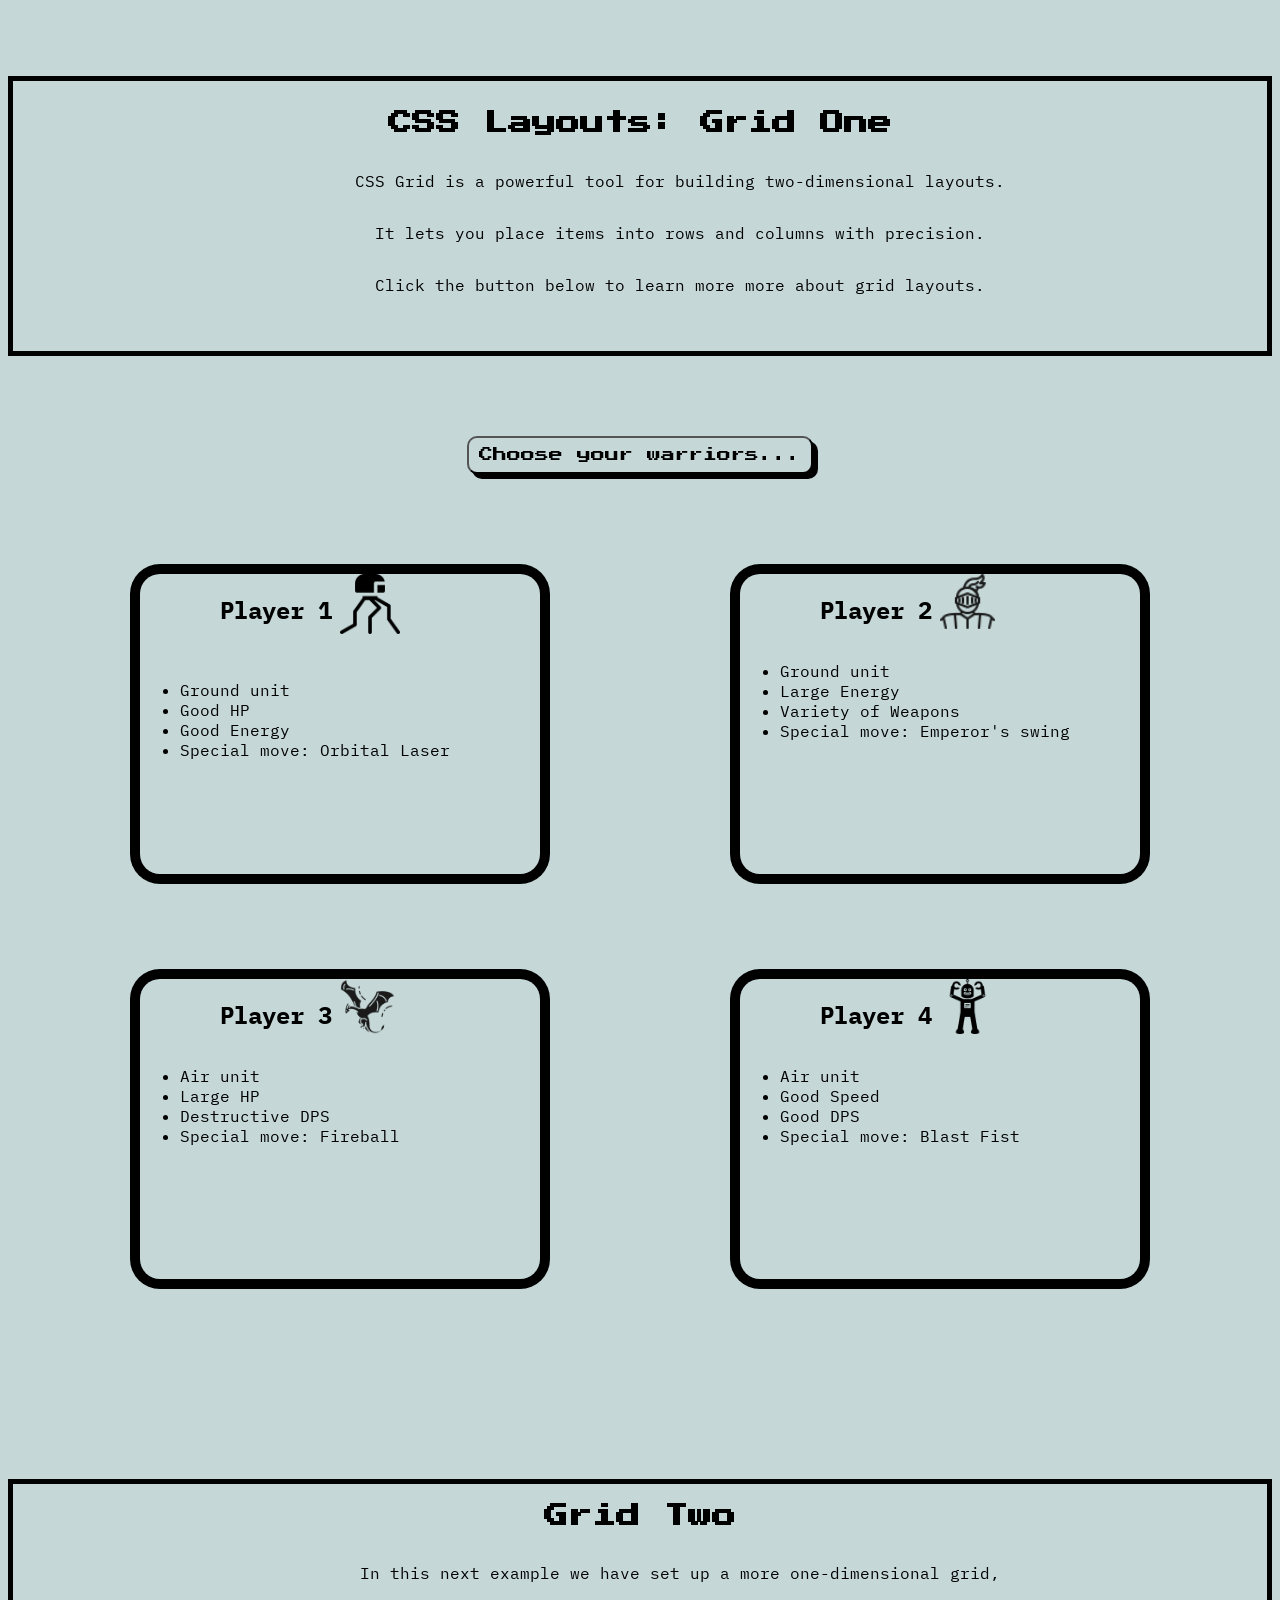
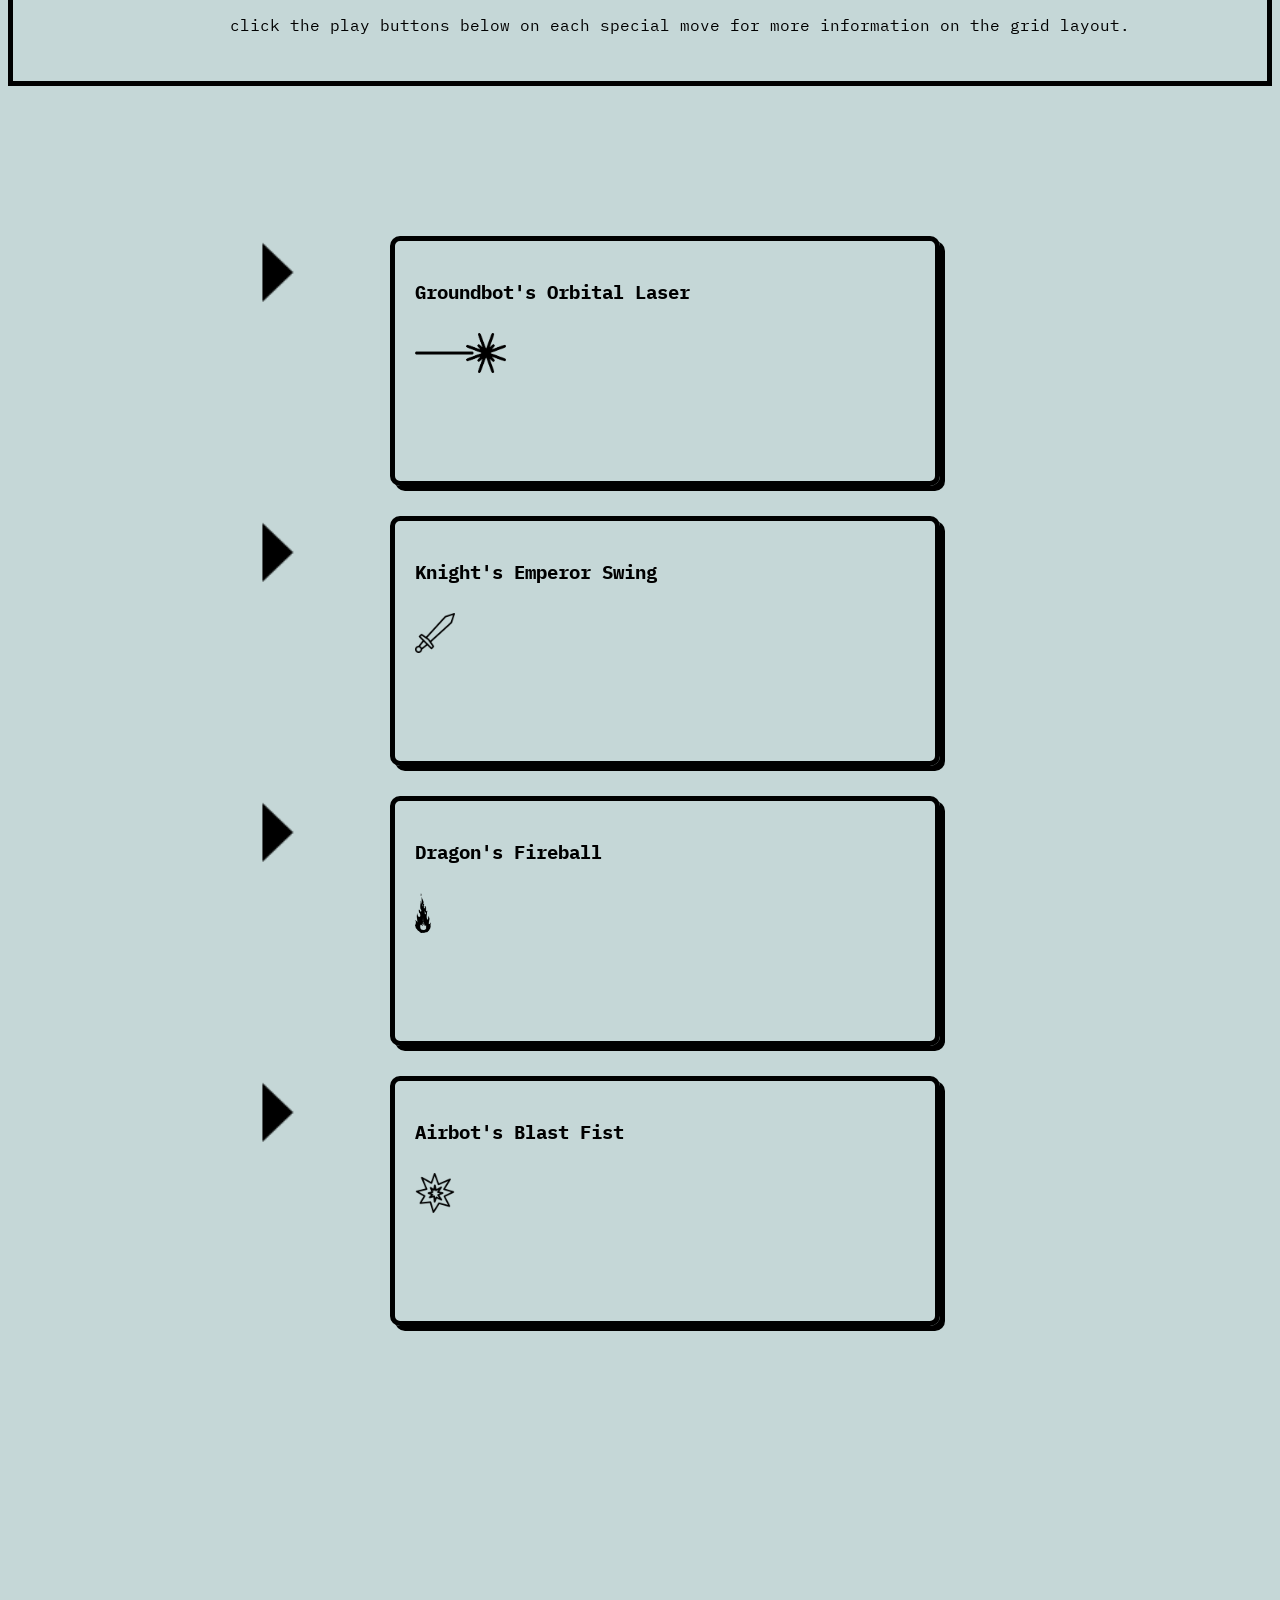
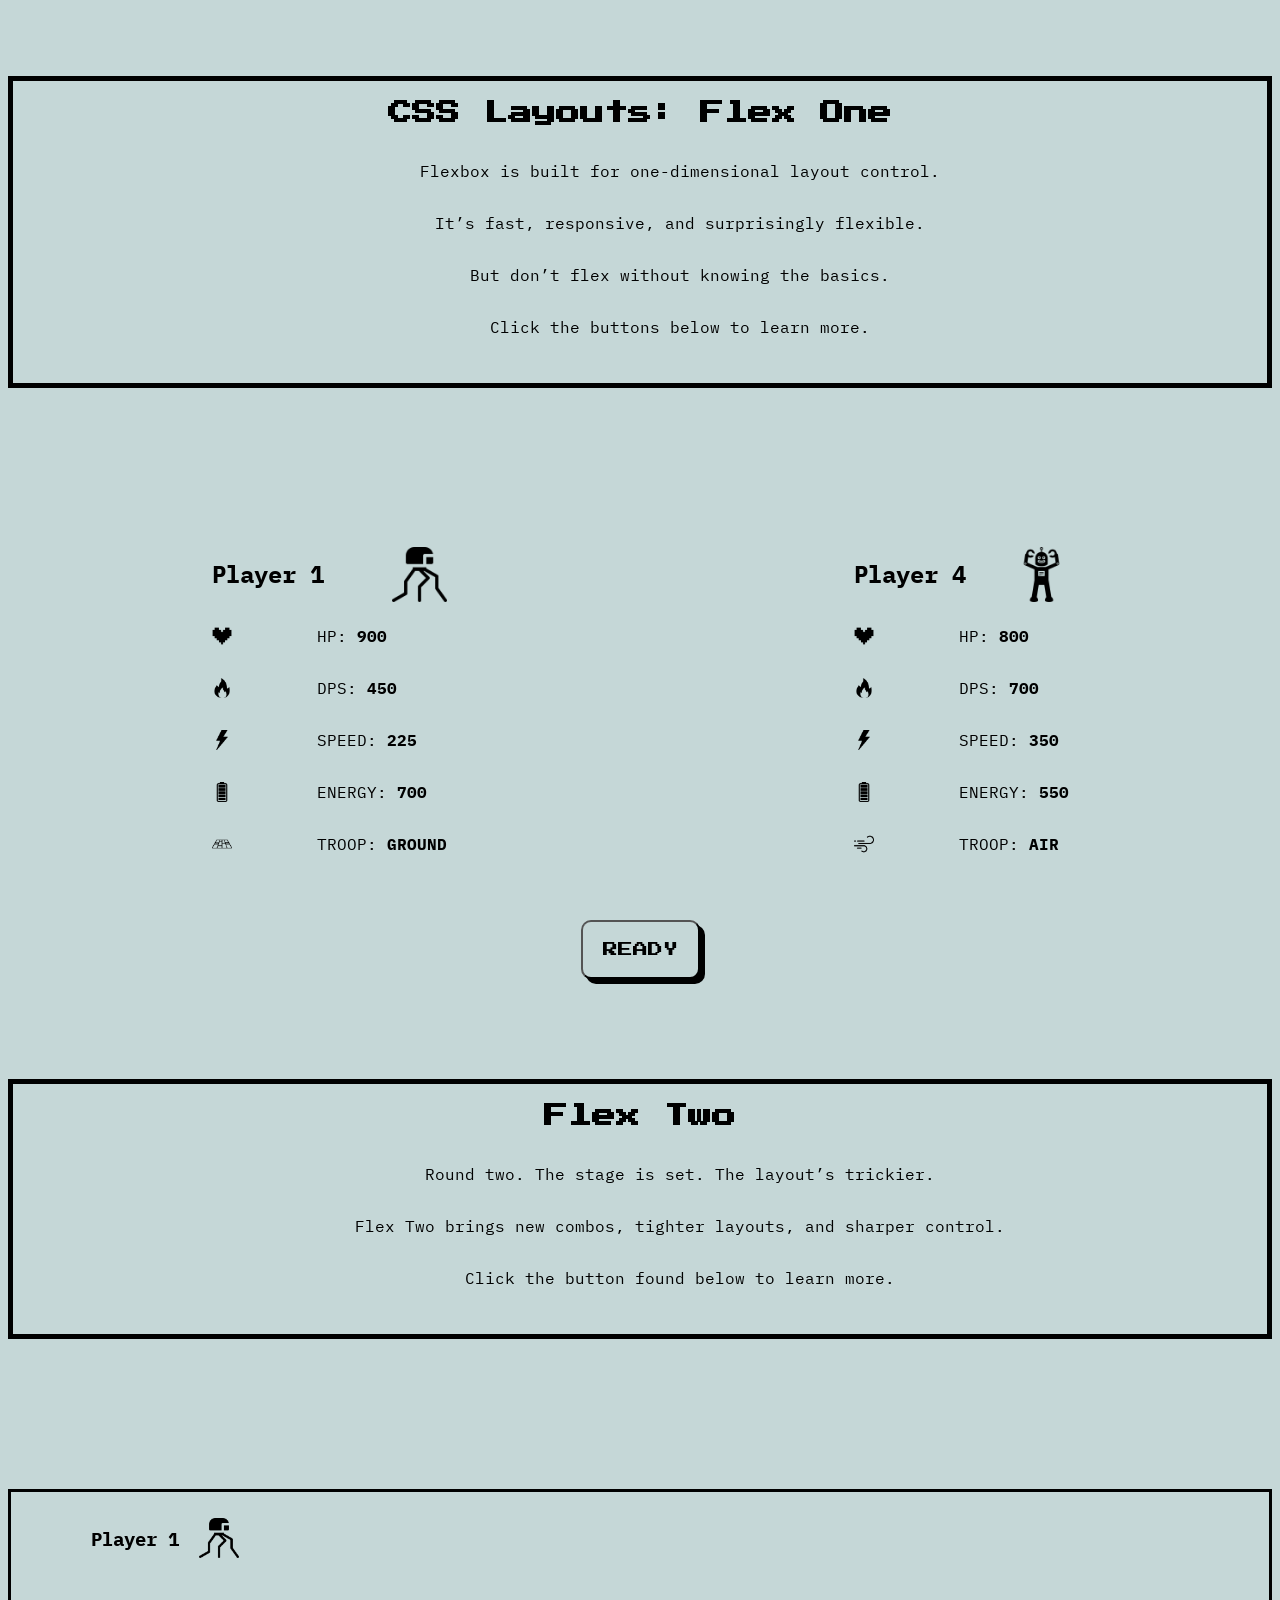
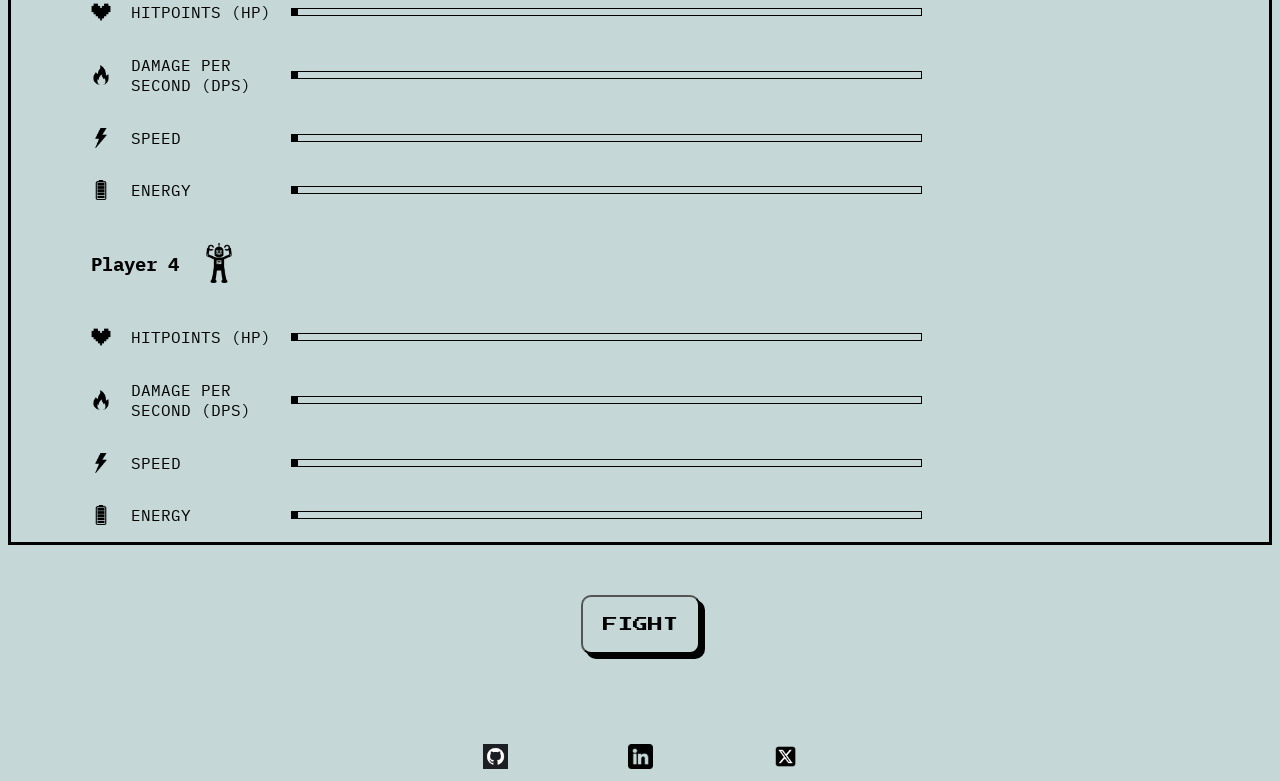
==== commit 235f0bfd: "mobile layout updates" ====
--- a/index.html
+++ b/index.html
@@ -23,7 +23,7 @@
         </div>
         </section> 
         <div class="legend">
-                <h2>Legend - CSS Units</h2>
+                <h2 id="legend-heading">Legend - CSS Units</h2>
         <div id="units-explanation">
                     <p>CSS units define the size and spacing of elements on the screen.</p>
                     <p>They tell the browser <em>how much</em> space to use and <em>relative to what</em>.</p>
--- a/cssdotexe.css
+++ b/cssdotexe.css
@@ -21,7 +21,6 @@
     flex: 1; 
   }
   
-  /* Logo container */
   #jc-logo img {
     height: 40px; 
     width: auto;
@@ -29,6 +28,8 @@
   
   @media (max-width: 460px) {
     .header-wrapper {
+      width: 100vw;
+      box-sizing: border-box;
       flex-direction: column;
       align-items: center;
     }
@@ -60,8 +61,8 @@
     animation-name: fadeInStartGame;
     animation-timing-function: ease-in;
     animation-duration: 2s;
-    gap: 50px;
-    margin-bottom: 400px;
+    gap: 30px;
+    margin-bottom: 200px;
 }
 @keyframes fadeInStartGame {
     0% {
@@ -79,8 +80,8 @@
     opacity: 0;
     background-color: #c5d7d7;
     animation: fadeIn 3s ease forwards 2.5s, pulse-animation 3s ease-in-out 2.5s infinite;
-    padding: 20px;
-    font-size: 15px;
+    font-size: 12px;
+    padding: 15px;
     border-radius: 10px;
     cursor: pointer;
     box-shadow: 5px 5px black;
@@ -111,10 +112,24 @@
     flex-direction: column;
     align-items: center;
     border: solid 5px black;
-    margin-bottom: 80px;
+    padding: 10px;
+    margin-bottom: 50px;
+}
+
+@media (max-width: 600px) {
+  .legend {
+   padding-right: 20%; 
+  }
+}
+
+@media (max-width: 600px) {
+  #legend-heading {
+    padding-left: 20%;
+  }
 }
 
 .legend h2 {
+    font-size: 1rem;
     text-align: center;
     width: 100%;
   }
@@ -124,7 +139,9 @@
 }
 
 .legend p {
-    padding-right: 30px;
+    padding-right: 10px;
+    font-size: 0.9rem;
+    text-align: center;
 }
 
 
@@ -143,11 +160,15 @@
     margin: 0 auto;
     max-width: 1000px;
     margin-bottom: 400px;
+    padding: 0 1rem;
 }
 
 @media (max-width: 768px) {
     #css-units {
+        display: grid;
         grid-template-columns: repeat(1, 1fr);
+        align-items: center;
+
     }
   }
 
@@ -173,15 +194,25 @@
     display: grid;
     grid-template-columns: repeat(3, auto);
     justify-items: center;
+    font-size: 0.9rem;
+
 }
 
 @media (max-width: 600px) {
-    .unit-heading {
-        display: grid;
-        grid-template-columns: repeat(3, 1fr);
-        justify-items: center;;
-    }
-  }
+  .unit-heading {
+    display: flex;
+    flex-direction: column;
+    align-items: center;
+    gap: 0.5rem;
+  }
+
+  .unit-heading * {
+    width: 100%;
+    max-width: 300px;
+    text-align: center;
+  }
+}
+
 
 
 #percentage-unit-btn, #em-unit-btn, #rem-unit-btn, #ch-unit-btn, #vh-unit-btn, #vw-unit-btn, #vmin-unit-btn, #vmax-unit-btn {
@@ -197,8 +228,8 @@
 }
 
 @media (max-width: 600px) {
-    #percentage-unit-btn, #em-unit-btn, #rem-unit-btn, #ch-unit-btn, #vh-unit-btn, #vw-unit-btn, #vmin-unit-btn, #vmax-unit-btn{
-        margin-right: 190px;
+    #percentage-unit-btn, #em-unit-btn, #rem-unit-btn, #ch-unit-btn, #vh-unit-btn, #vw-unit-btn, #vmin-unit-btn, #vmax-unit-btn {
+        margin-left: 250px;
     }
   }
     
@@ -213,7 +244,17 @@
     margin-right: 80px;
     cursor: pointer;
 }
-    
+@media (max-width: 600px) {
+#hide-percentage-btn, #hide-em-btn, #hide-rem-btn, #hide-ch-btn, #hide-vh-btn, #hide-vw-btn, #hide-vmin-btn, #hide-vmax-btn {
+    margin-left: 330px;
+    }
+}
+
+@media (max-width: 600px) {
+    .unit-text {
+        margin-right: 50px;
+    }
+}
 #percentage-info {
     display: grid;
     grid-template-columns: 2fr auto;
@@ -369,7 +410,15 @@
     flex-direction: column;
     align-items: center;
     border: solid 5px black;
-    margin-bottom: 150px;
+    font-size: 1rem;
+    margin-bottom: 80px;
+    padding: 10px;
+}
+
+@media (max-width: 600px) {
+  #grid-intro-heading {
+    font-size: 0.6em;
+  }
 }
 
 #grid-introduction {
@@ -378,6 +427,13 @@
     flex-direction: column;
     font-family: 'IBM Plex Mono', monospace, sans-serif;;
     margin-bottom: 30px;
+    padding: 0 1rem;
+}
+
+@media (max-width: 600px) {
+  #grid-introduction {
+    padding-right: 22%;
+  }
 }
 
 #grid-one-btn {
@@ -387,7 +443,8 @@
     margin-bottom: 100px;
     font-family: 'Press Start 2P', monospace, sans-serif;;
     background-color: #c5d7d7;
-    font-size: 20px;
+    font-size: 14px;
+    padding: 10px;
     border-radius: 10px;
     cursor: pointer;
     box-shadow: 5px 5px black;
@@ -402,9 +459,18 @@
    
 }
 
+@media (max-width: 768px) {
+    .grid-one {
+        display: grid;
+        grid-template-columns: repeat(1, 1fr);
+        justify-items: center;
+        gap: 30px;
+    }
+  }
 .card-heading {
     display: grid;
     grid-template-columns: repeat(2, 1fr);
+    
 }
 
 .groundbot-icon {
@@ -427,6 +493,14 @@
     margin-bottom: 100px;
 }
 
+@media (max-width: 600px) {
+    .switch-card {
+      width: 90vw;        
+      max-width: 320px;   
+      height: auto;       
+      margin-bottom: 40px;
+    }
+  }
 .switch-card h2, p {
     padding-left: 80px;
 }
@@ -449,6 +523,23 @@
     animation: playerSelectorFlash 2s infinite;
 }
 
+@media (max-width: 600px) {
+    #player-selector-one,
+    #player-selector-two {
+      position: absolute;
+      top: 0;
+      left: 0;
+      transform: translateX(-27px); /* tweak as needed */
+      width: 100%;
+      height: 100%;
+      box-shadow: 0 0 0 6px black;
+      animation: playerSelectorFlash 2s infinite;
+      pointer-events: none;
+      z-index: 55;
+    }
+  }
+  
+
 #player-selector-two {
     border: none;
     box-shadow: 0 0 0 10px black;
@@ -672,6 +763,14 @@
 
 }
 
+@media (max-width: 600px) {
+    .flex-one {
+        display: flex;
+        flex-direction: column;
+        margin-bottom: 50px;
+    }
+}
+
 .flex1-heading {
     display: block;
     width: 100%;
@@ -831,6 +930,45 @@
     height: 650px;
  
 }
+
+@media (max-width: 600px) {
+    .flex-two {
+      height: auto;
+      padding: 20px;
+      gap: 20px;
+    }
+  
+    .metric-bar {
+      width: 100%; 
+    }
+  
+    .icon-label {
+      flex-wrap: wrap; 
+      justify-content: flex-start;
+    }
+  
+    .heart-icon,
+    .flame-icon,
+    .speed-icon,
+    .energy-icon {
+      padding-left: 10px; /
+    }
+  
+    .flex2-heading {
+      padding-left: 10px;
+    }
+  
+    .metric1-container,
+    .metric2-container {
+      flex-direction: column;
+      align-items: center;
+    }
+  
+    .player-logo-metric {
+      height: 32px;
+    }
+  }
+  
 
 .flex2-heading {
     padding-left: 80px;
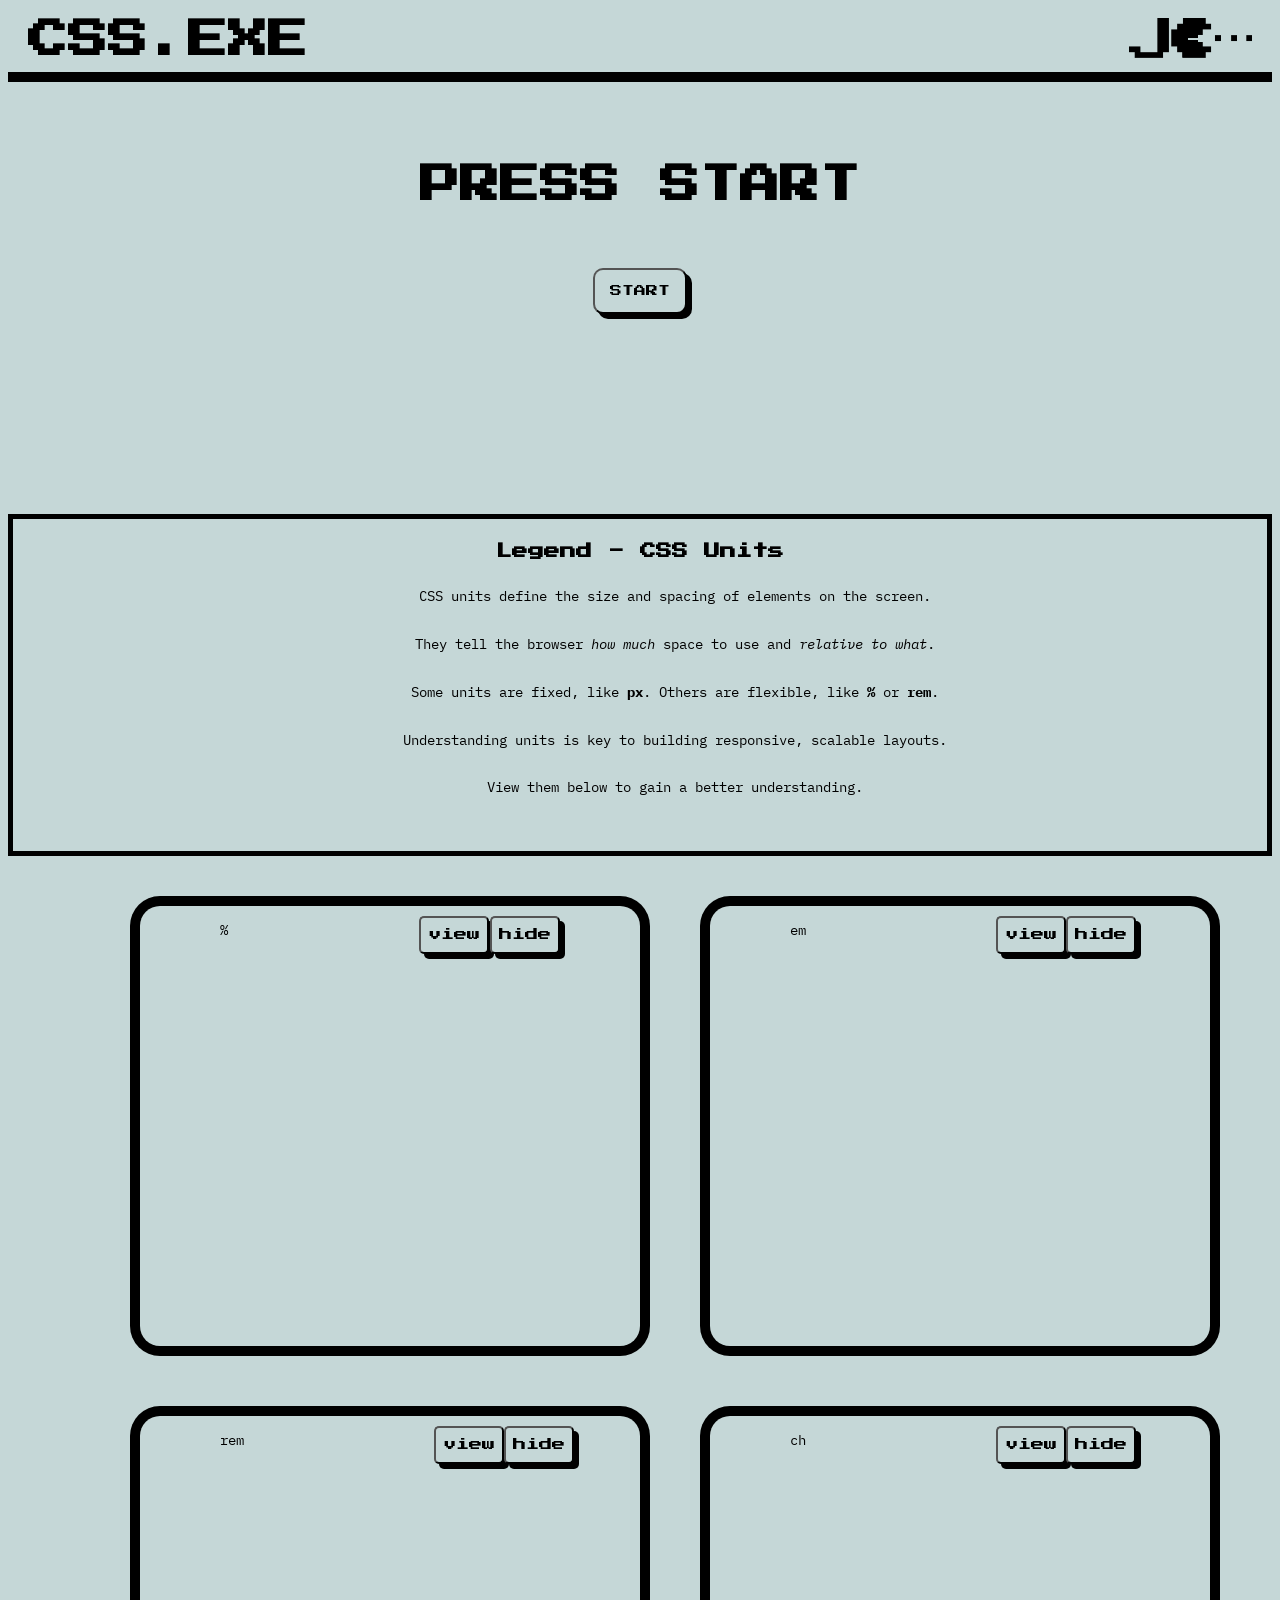
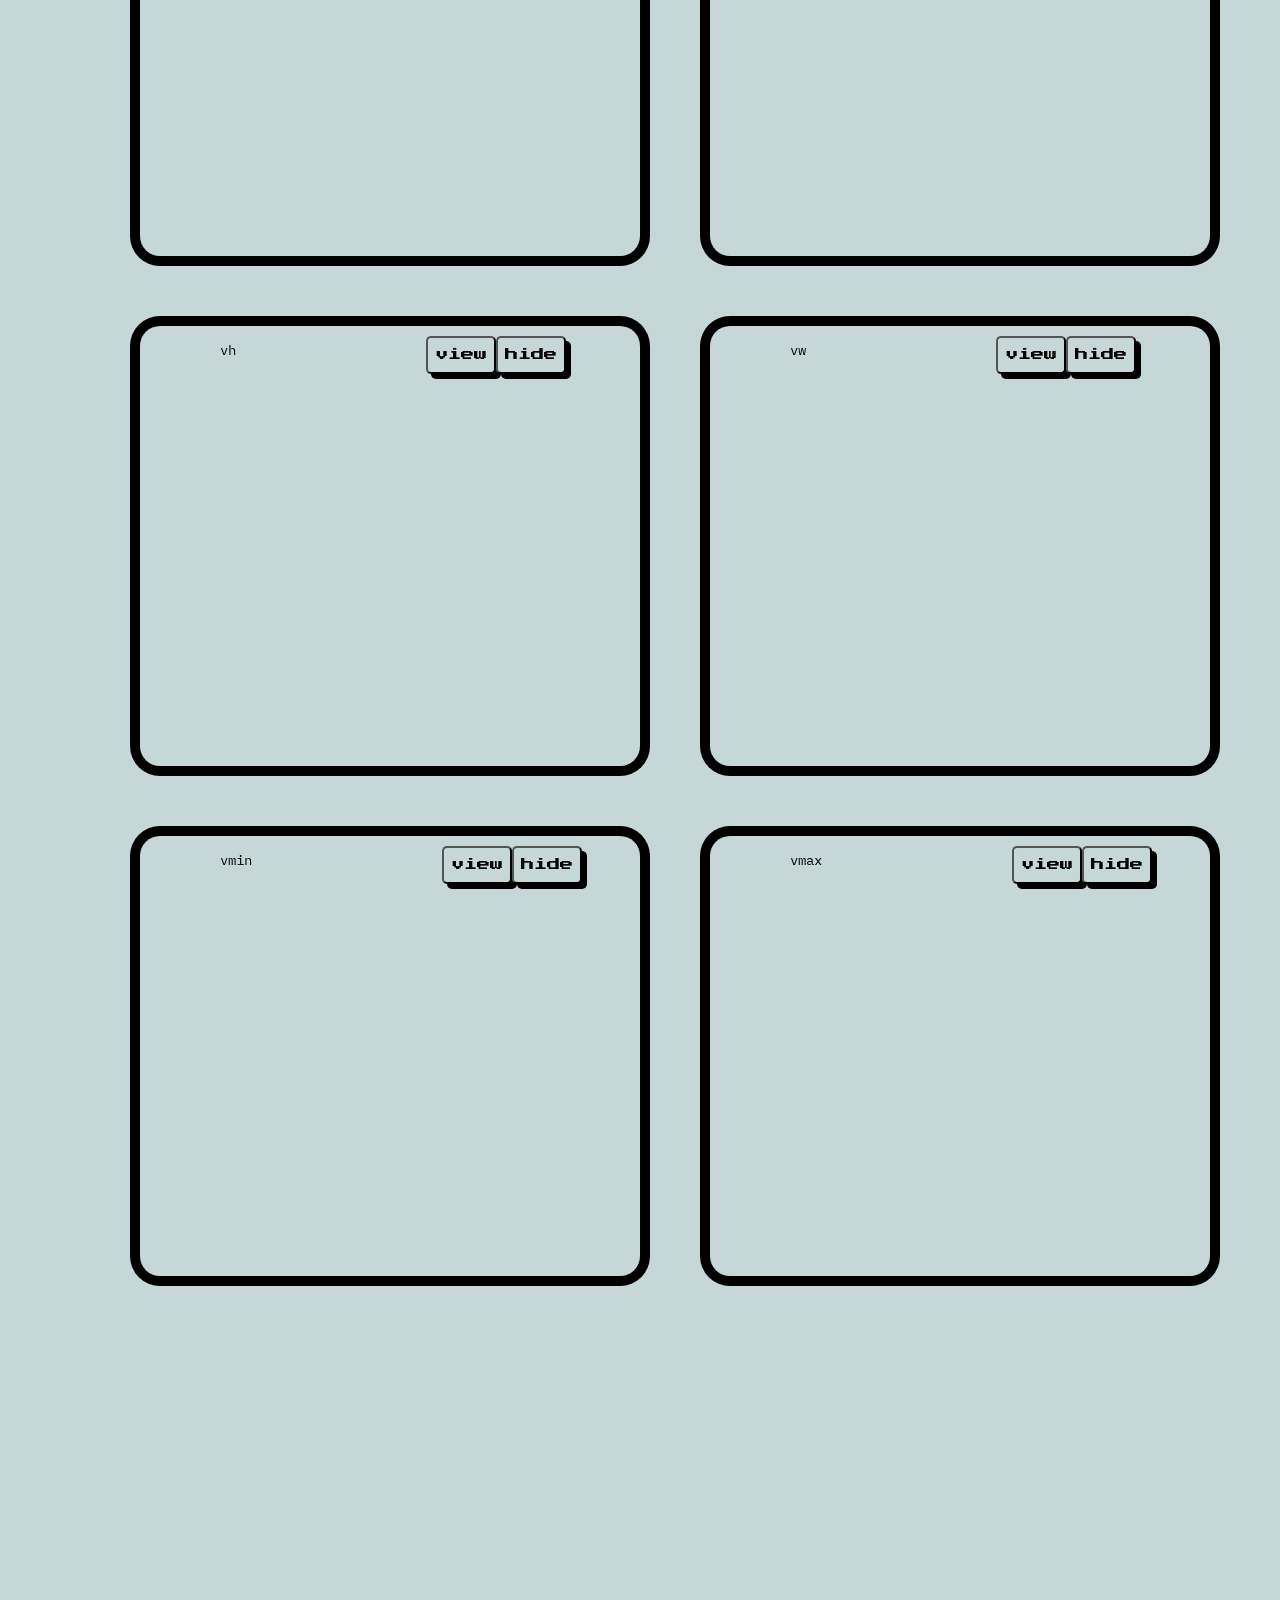
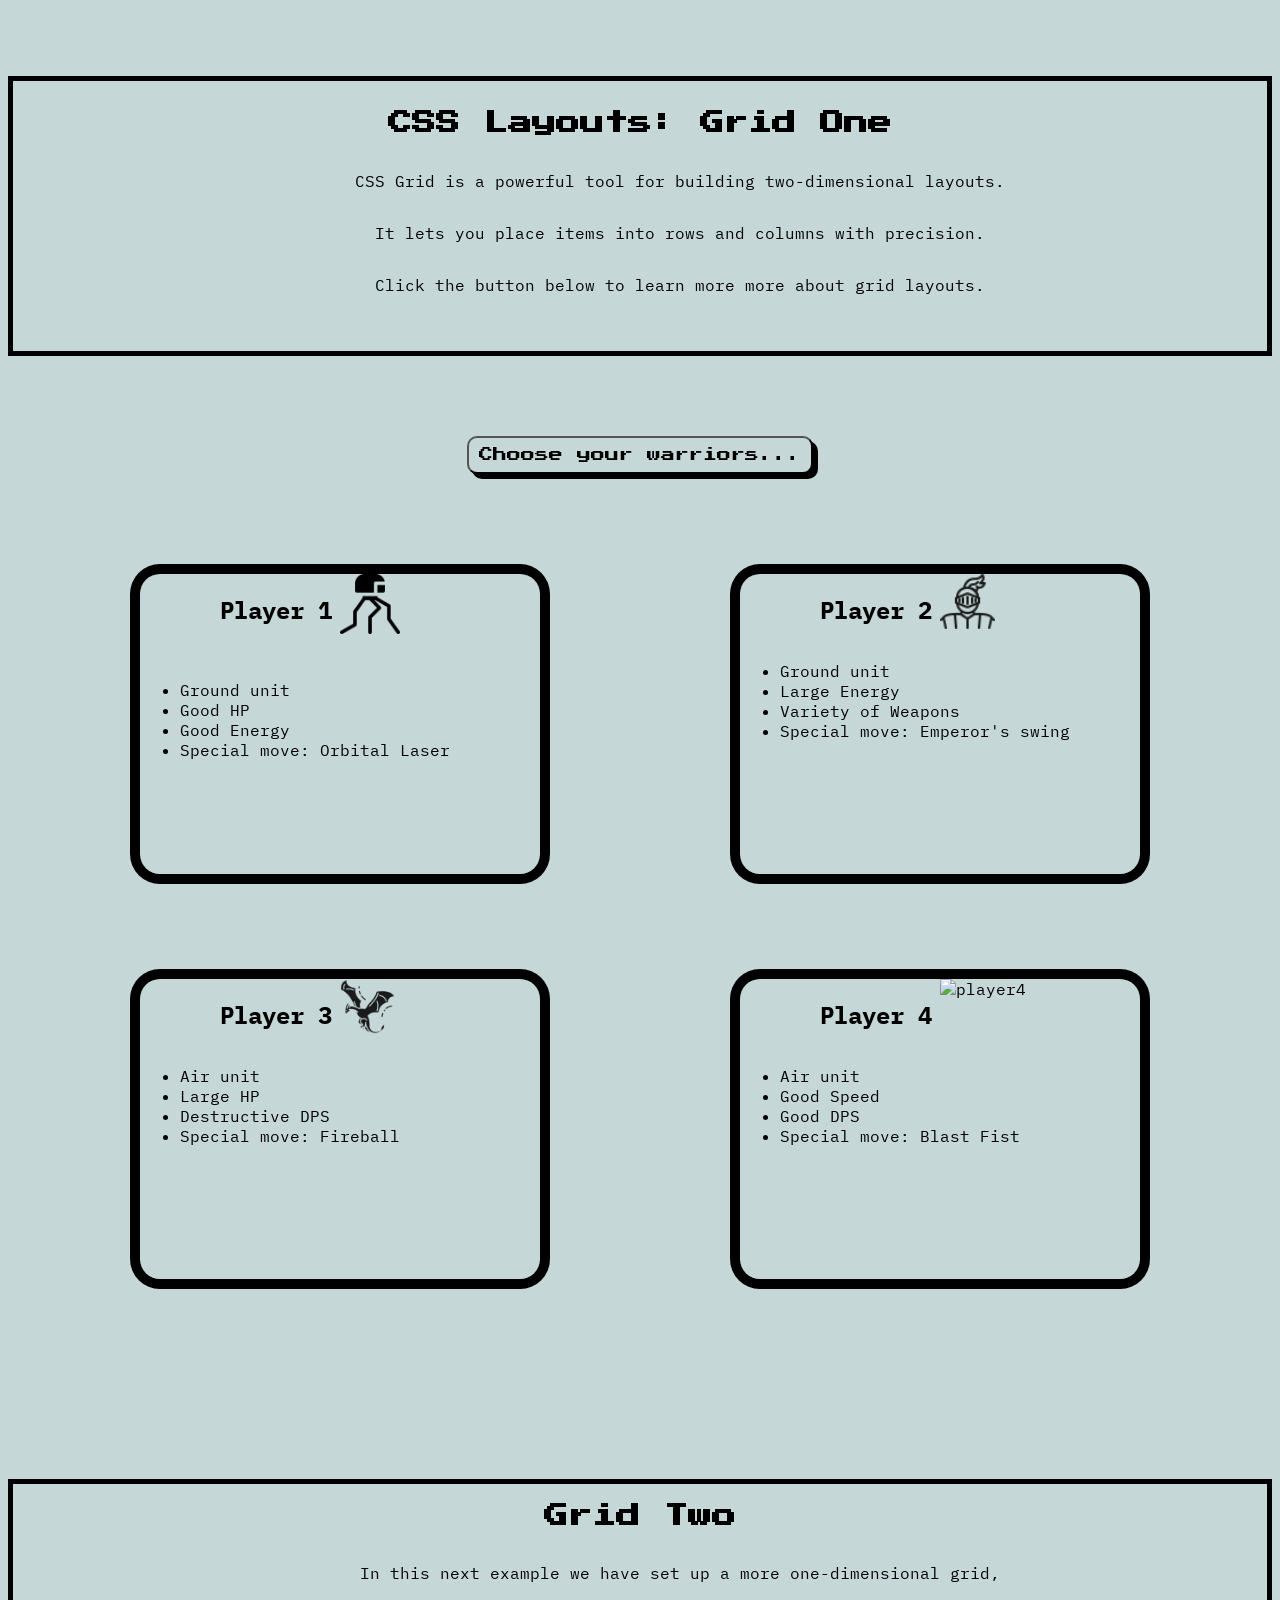
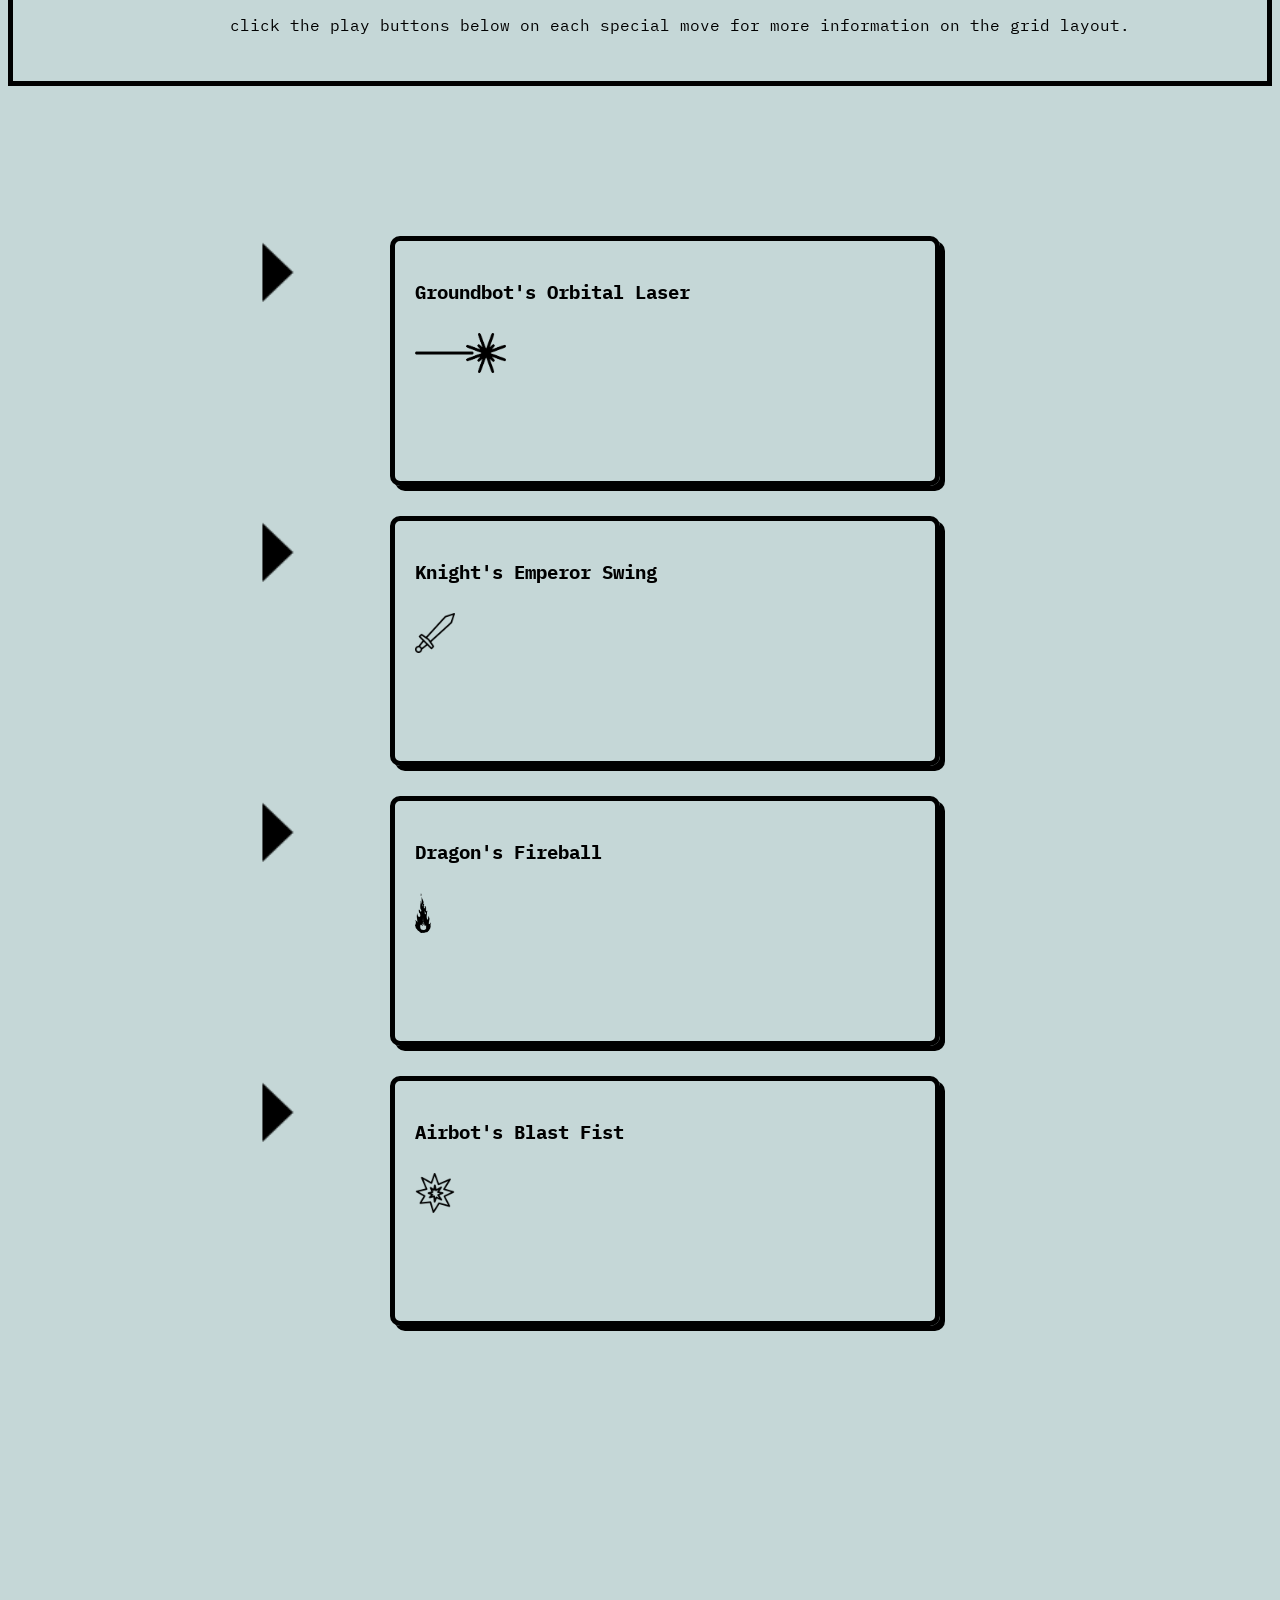
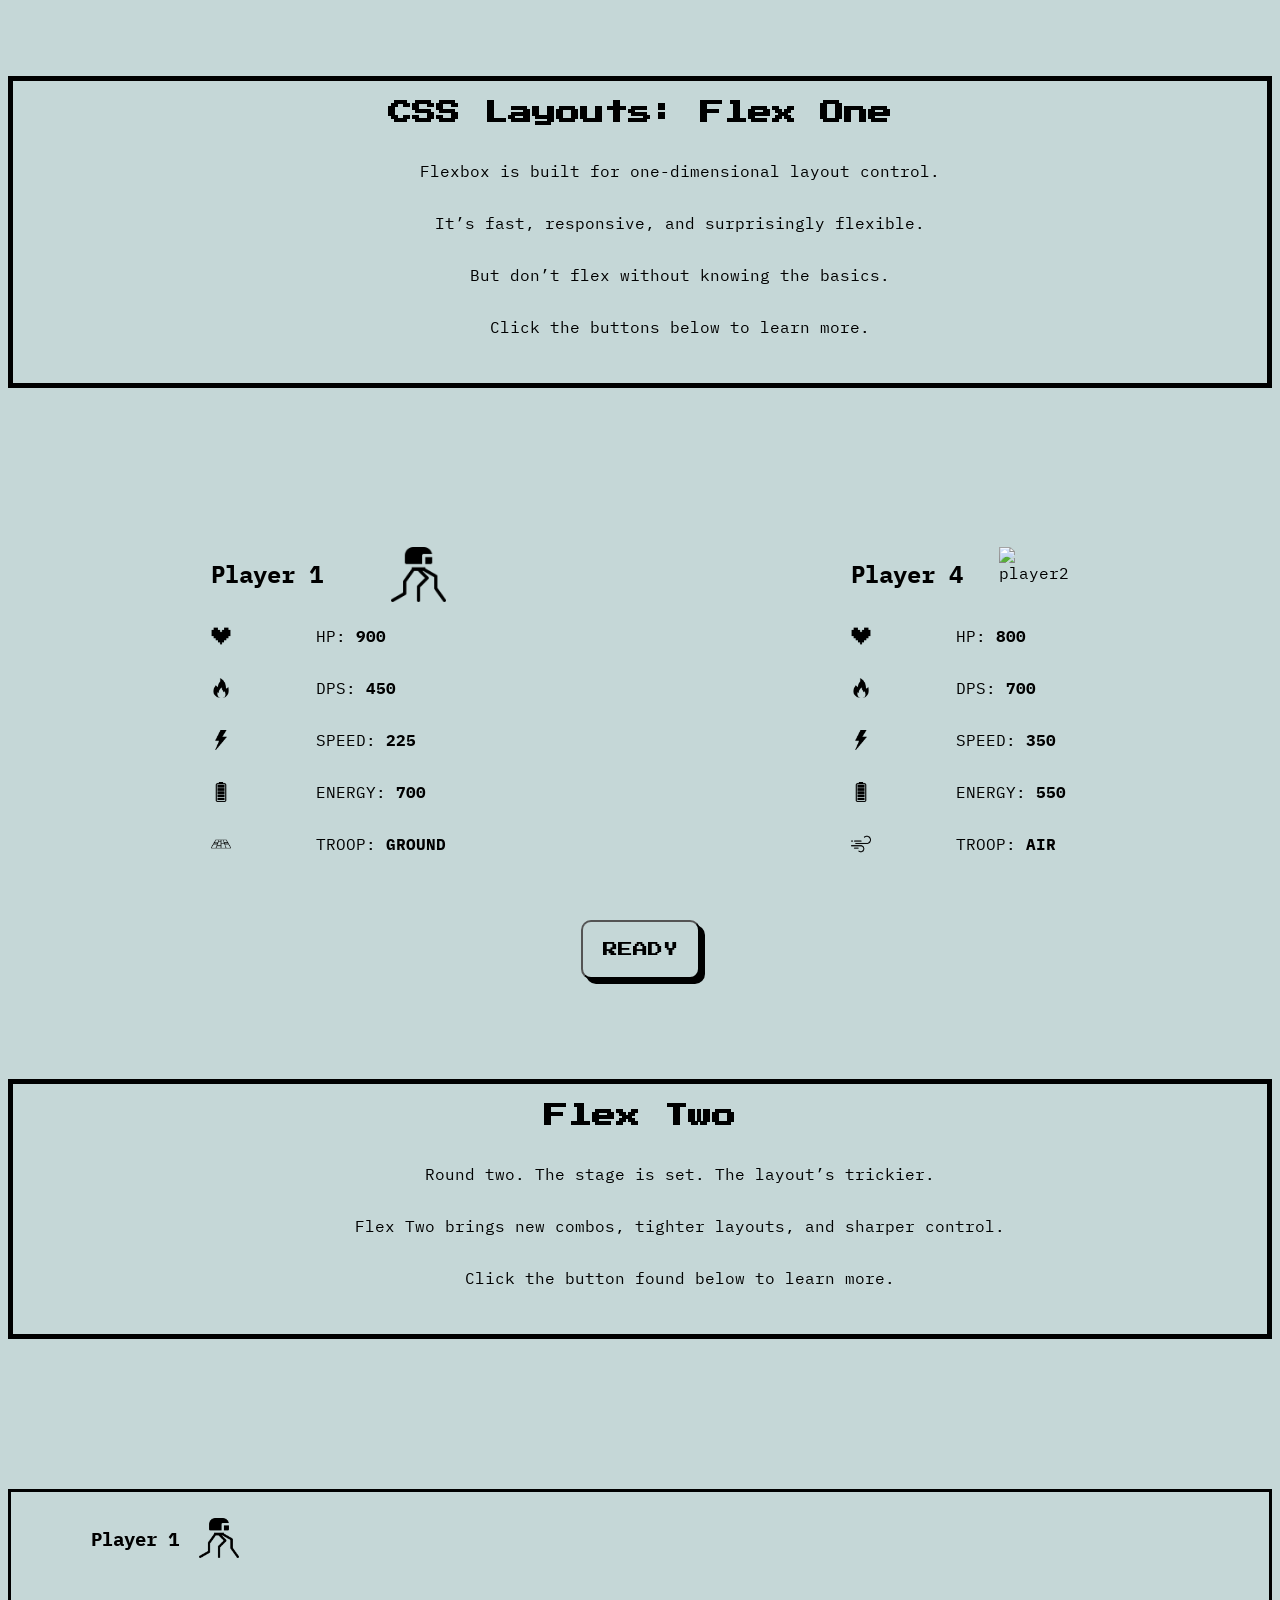
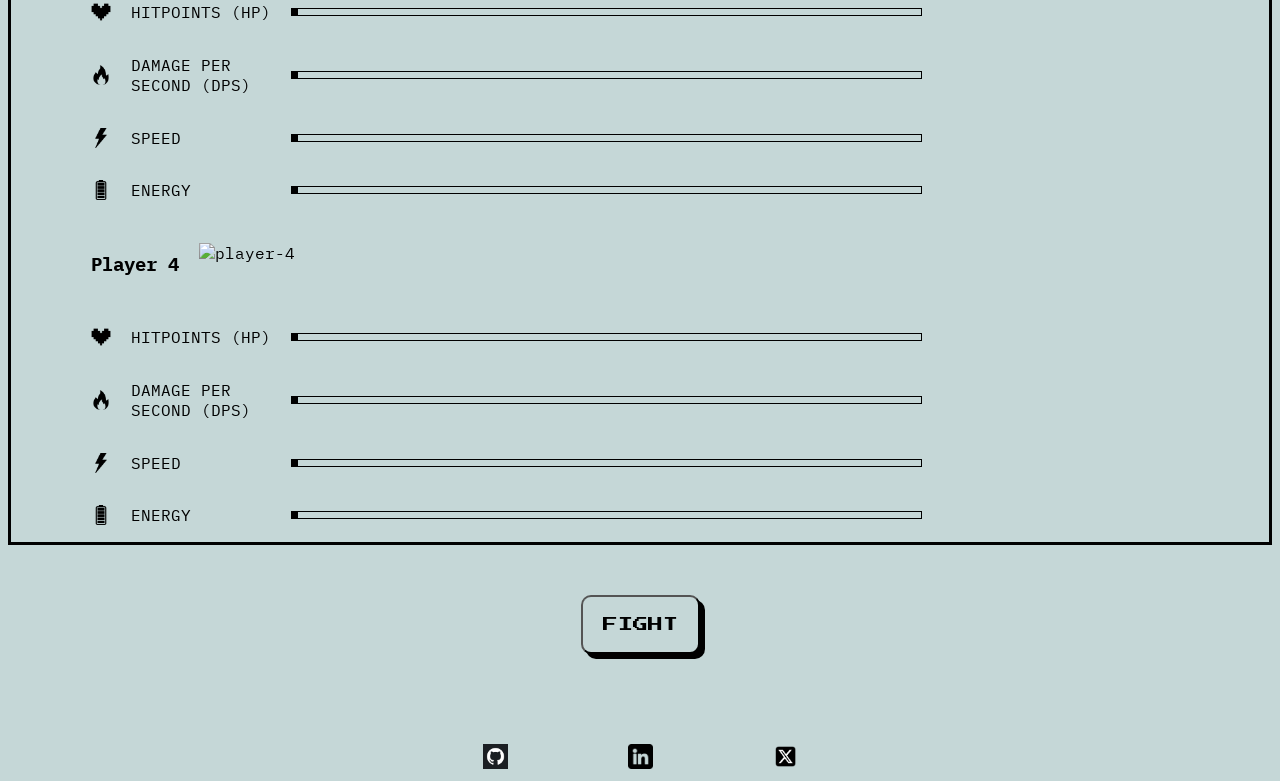
==== commit fd447890: "mobile layout update & folder structure update" ====
--- a/index.html
+++ b/index.html
@@ -133,7 +133,7 @@
             <div id="vmax-info" class="mystic-text" style="display: none;">
                 <p><code>vmax</code> is a relative unit that equals 1% of the larger value between the viewport’s width and height, making it ideal for scaling elements on spacious screens, with the below examples showcasing a treasure chest with widths of 2vmax and 8vmax respectively.</p>
             <div id="vmax-example">
-                            <p></p>
+                         <p></p>
                             <img src="treasure-chest1.png" id="chest1"/>
                             <img src="treasure-chest2.png" id="chest2"/>
             </div>
--- a/cssdotexe.css
+++ b/cssdotexe.css
@@ -612,12 +612,24 @@
     margin-bottom: 150px;   
 }  
 
+@media (max-width: 600px) {
+  #grid-heading-two {
+    font-size: 0.6em;
+  }
+}
+
 #grid-introduction-two {
     display: flex;
     align-items: center;
     flex-direction: column;
-    font-family: 'IBM Plex Mono', monospace, sans-serif;;
+    font-family: 'IBM Plex Mono', monospace, sans-serif;
     margin-bottom: 30px;
+}
+
+@media (max-width: 600px) {
+  #grid-introduction-two {
+    padding-right: 19%;
+  }
 }
 
 .grid-two {
@@ -747,6 +759,12 @@
     border: solid 5px black;
     margin-bottom: 150px;
 }  
+
+@media (max-width: 600px) {
+  #flex-intro-heading {
+    font-size: 0.6em;
+  }
+}
  
 #flex-introduction {
     display: flex;
@@ -755,6 +773,13 @@
     font-family: 'IBM Plex Mono', monospace, sans-serif;;
     margin-bottom: 30px;
 }
+
+@media (max-width: 600px) {
+  #flex-introduction {
+    padding-right: 19%;
+  }
+}
+
 .flex-one {
     display: flex;
     flex-direction: row;
@@ -913,12 +938,24 @@
     margin-bottom: 150px;
 }
 
+@media (max-width: 600px) {
+  #flex-headng-two {
+    font-size: 0.6em;
+  }
+}
+
 #flex-introduction-two {
     display: flex;
     align-items: center;
     flex-direction: column;
     font-family: 'IBM Plex Mono', monospace, sans-serif;;
     margin-bottom: 30px;
+}
+
+@media (max-width: 600px) {
+  #flex-introduction-two {
+    padding-right: 15%;
+  }
 }
 
 .flex-two {
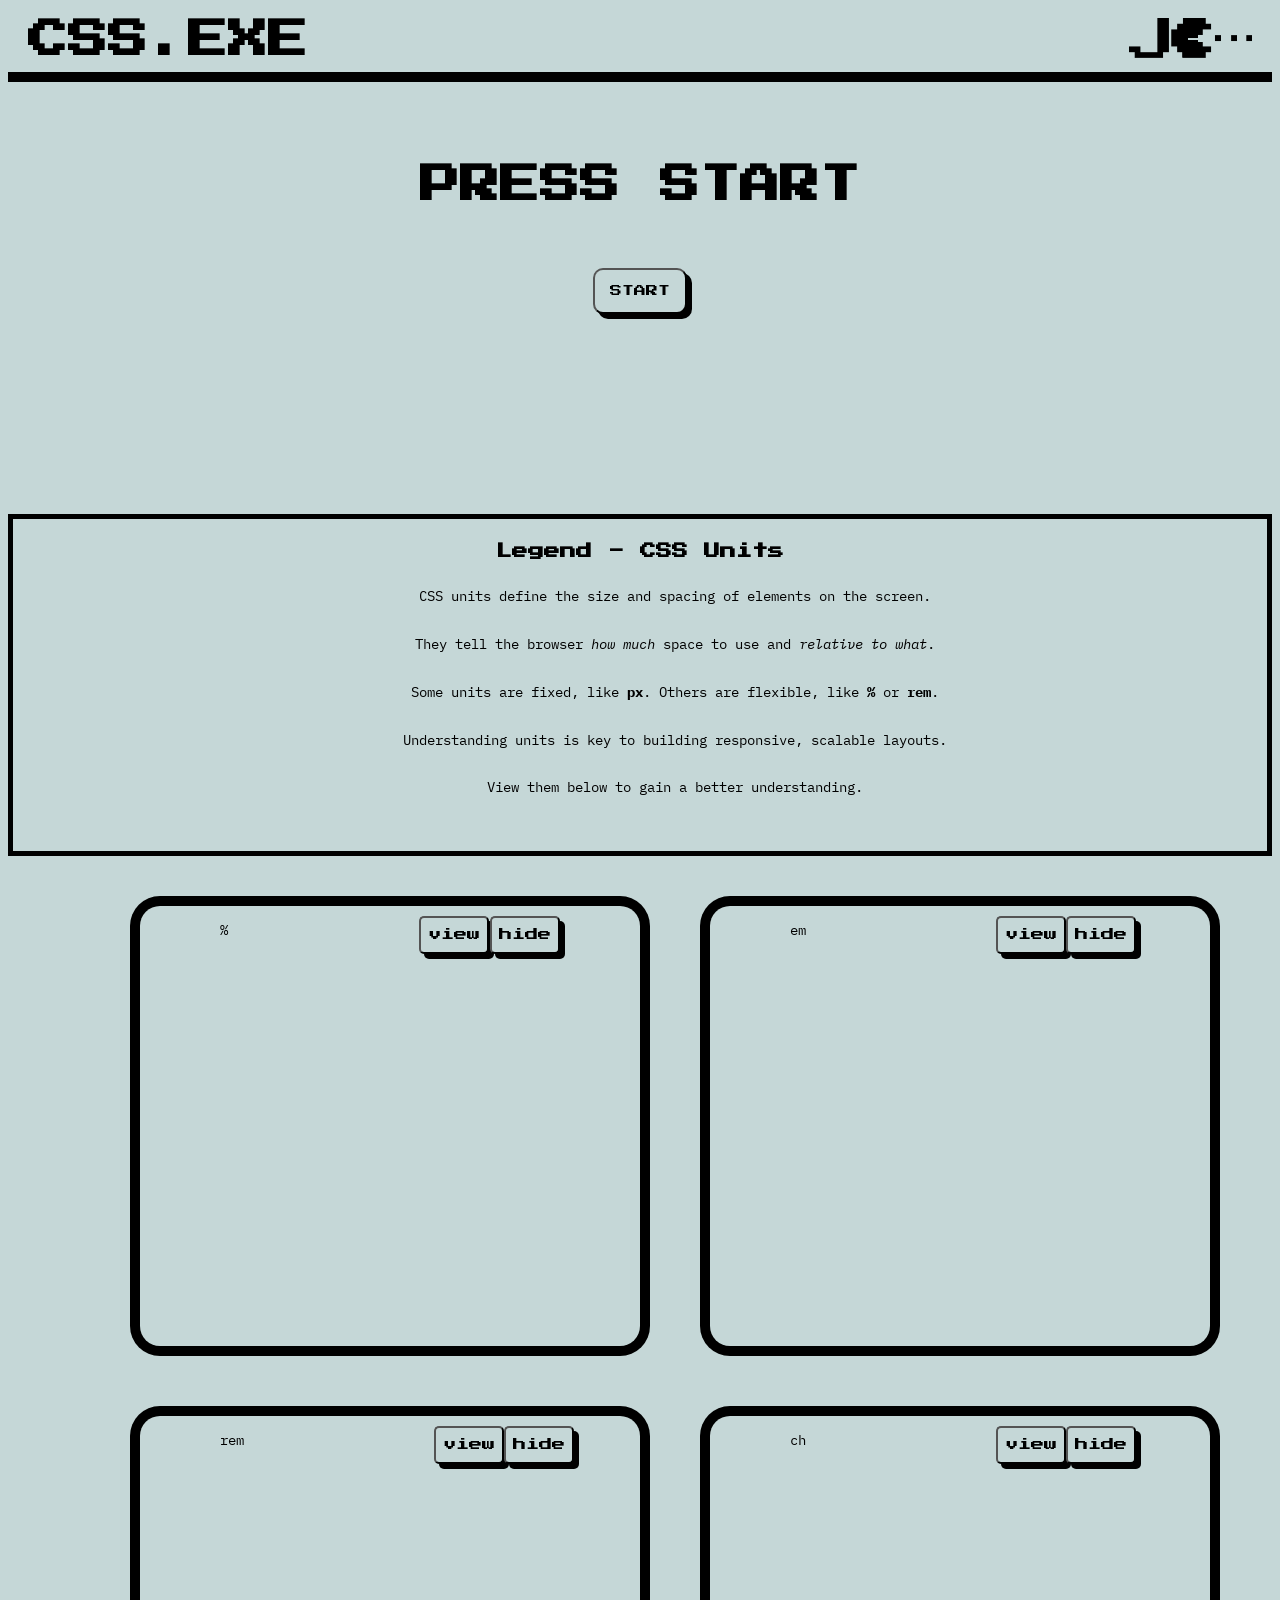
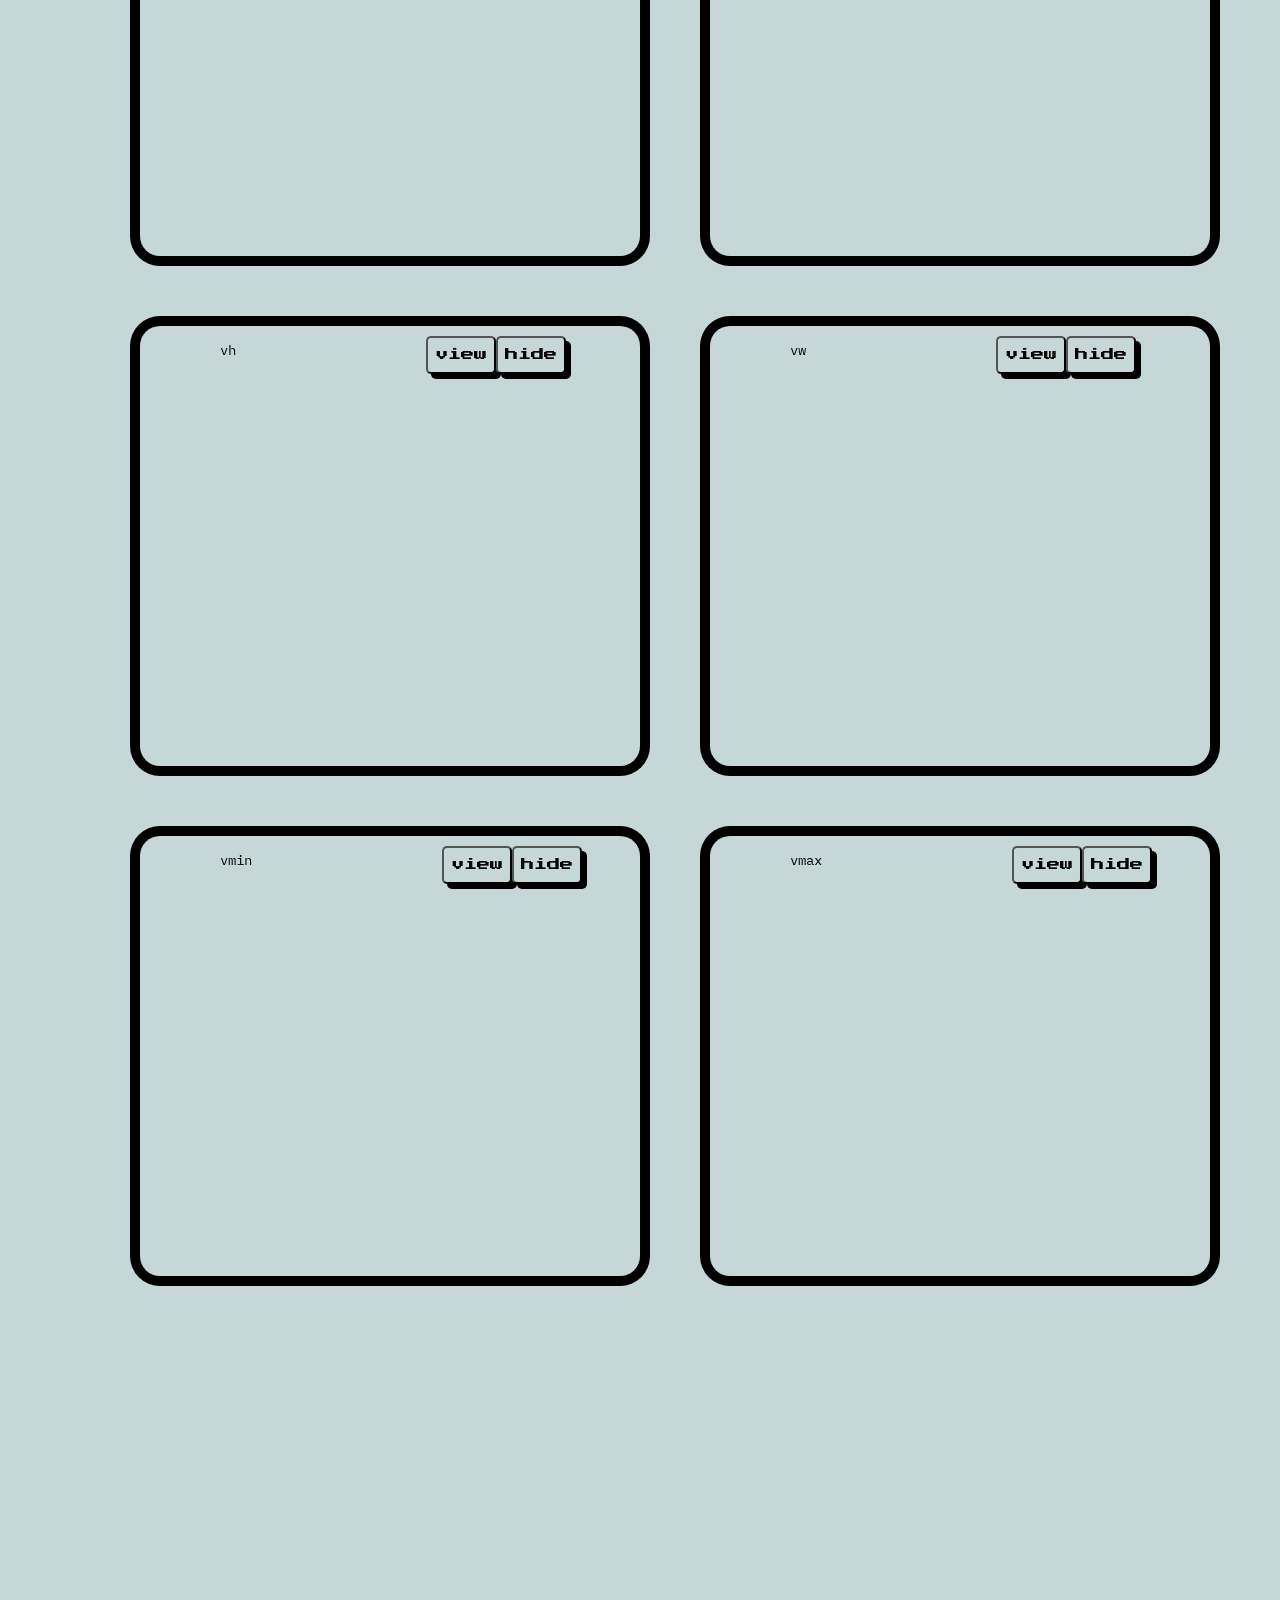
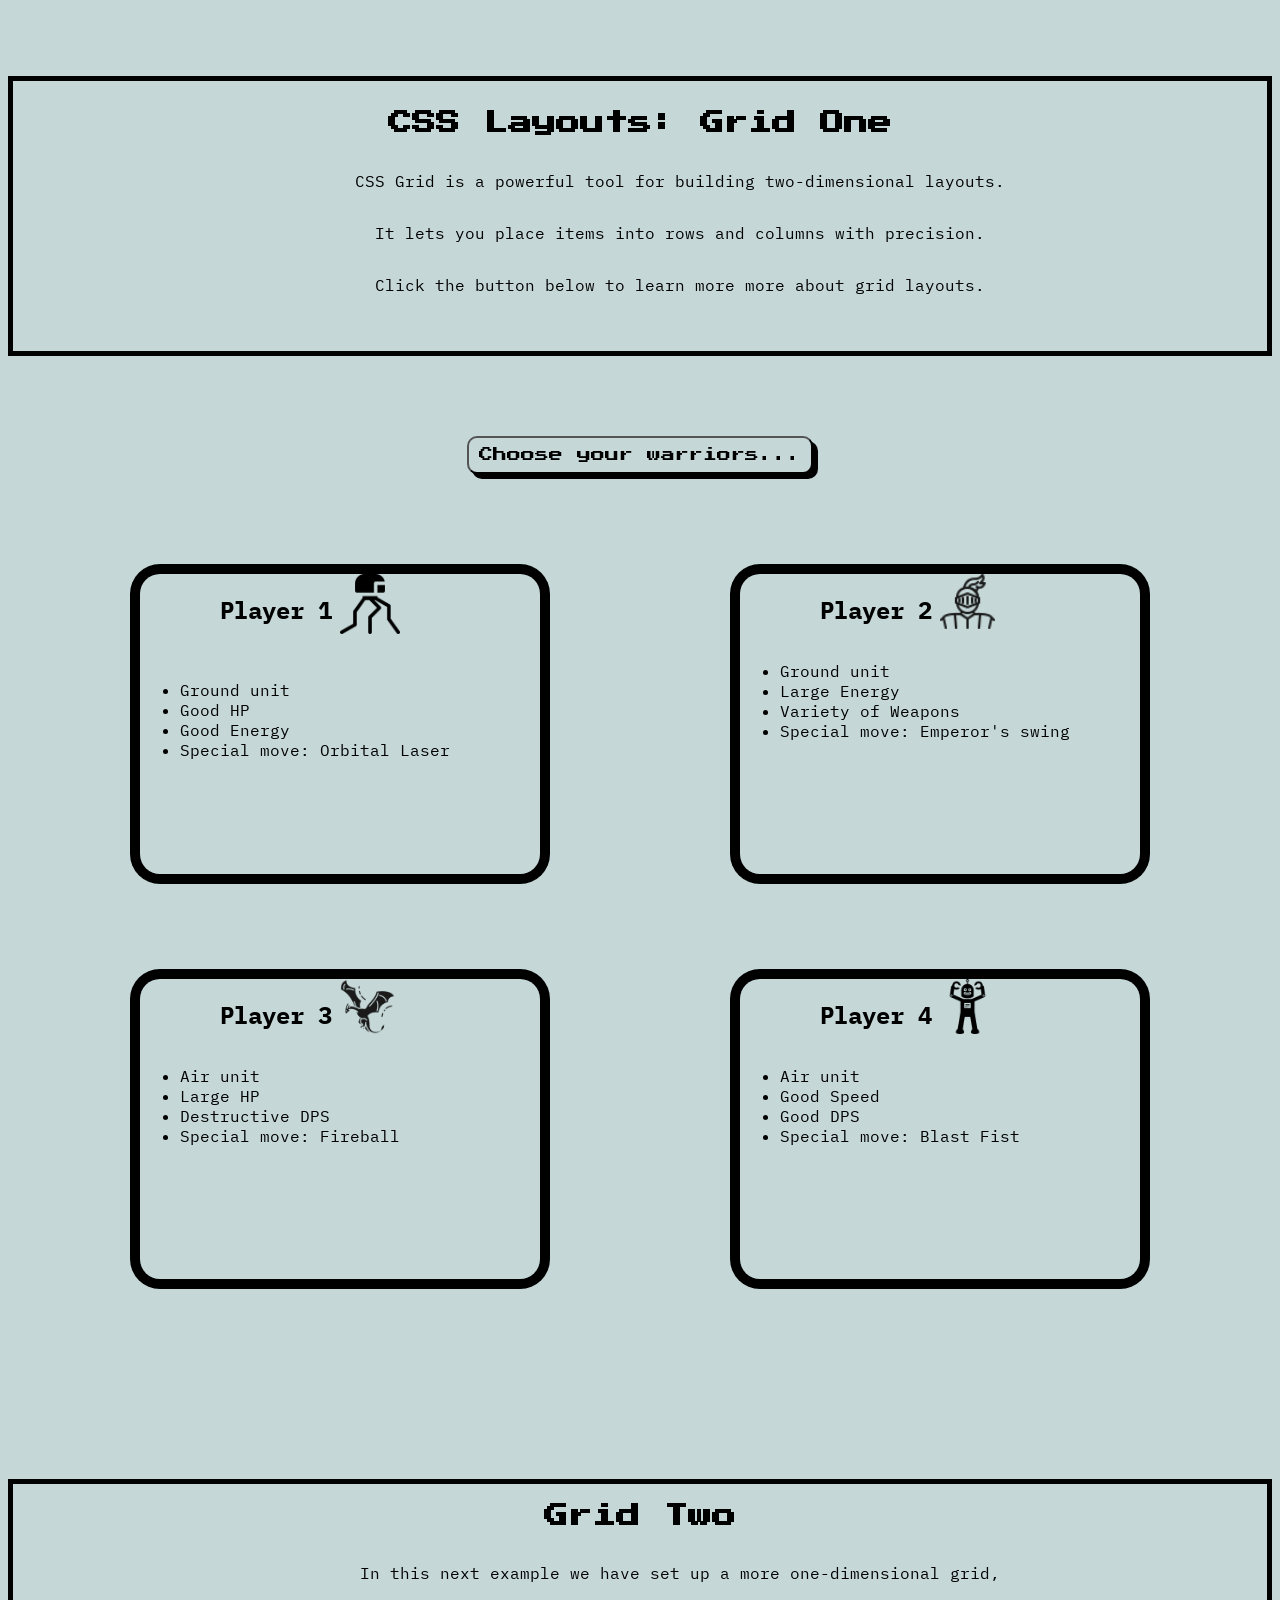
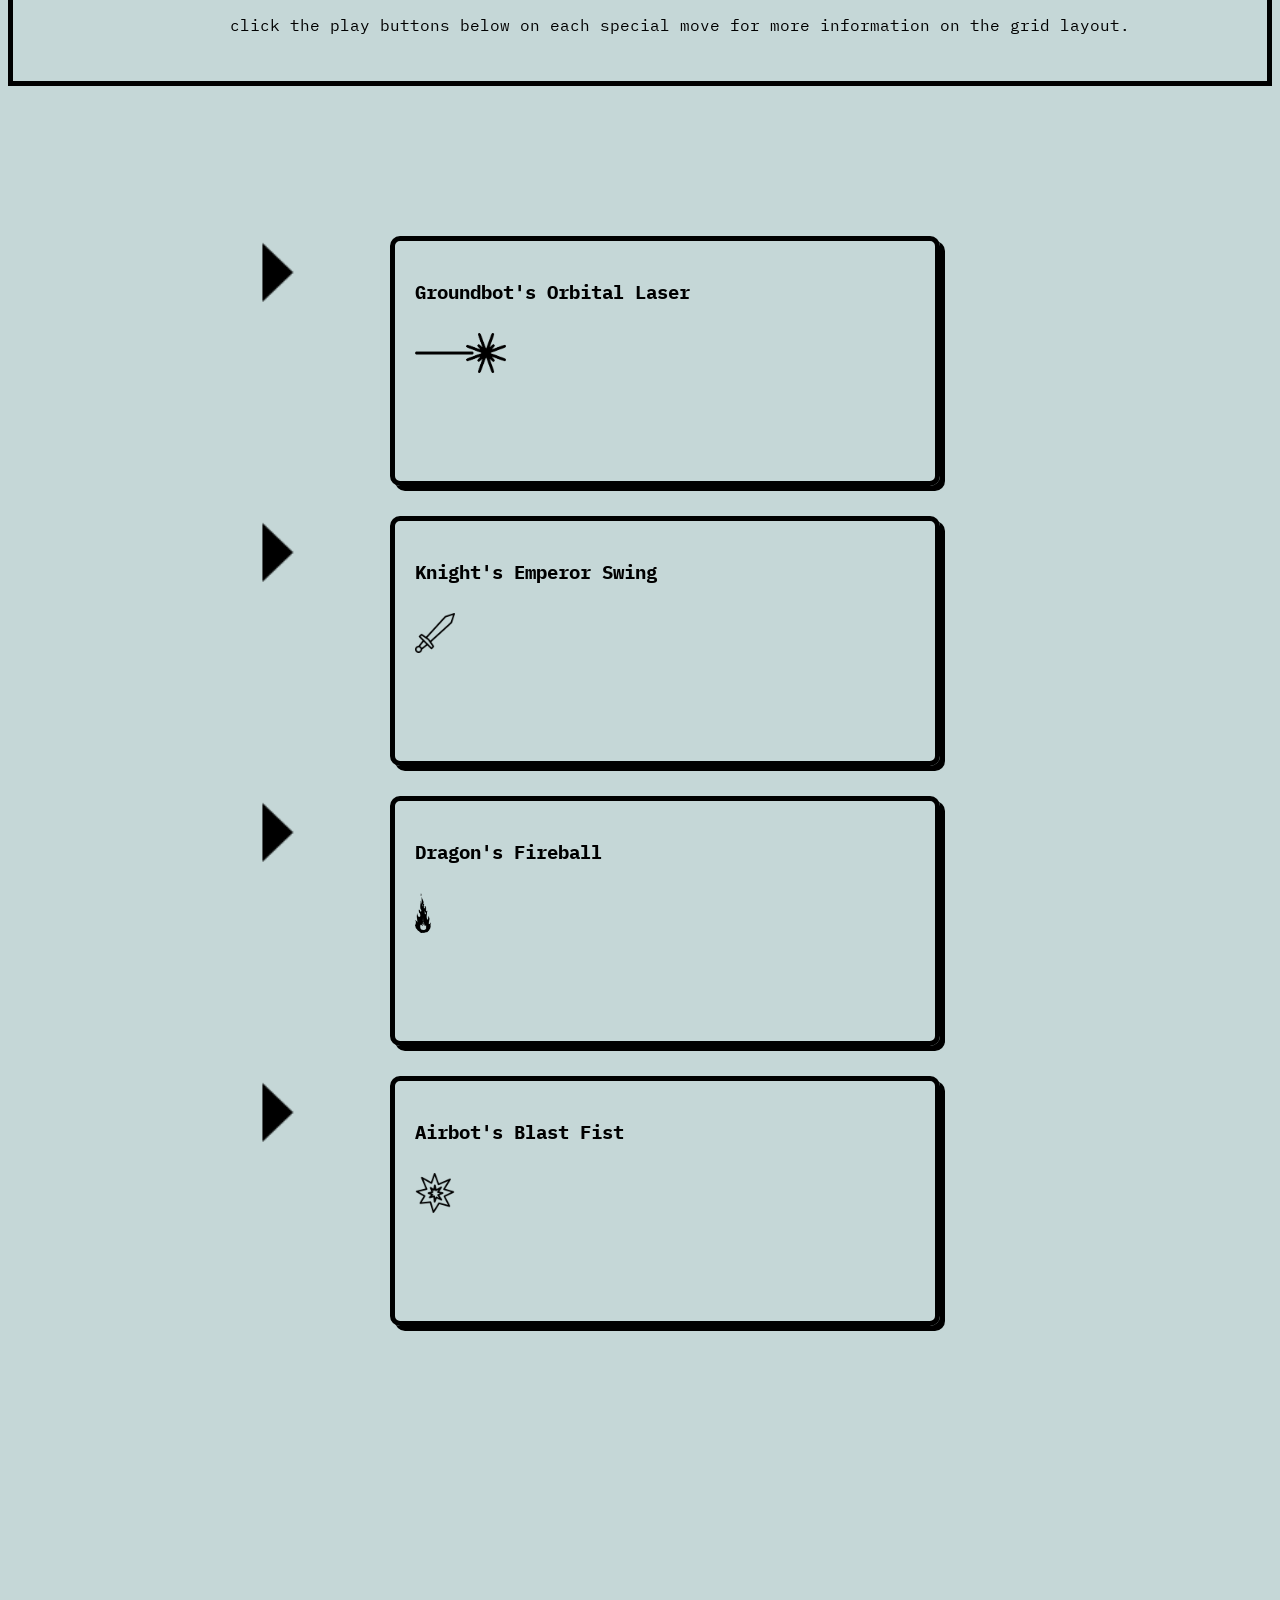
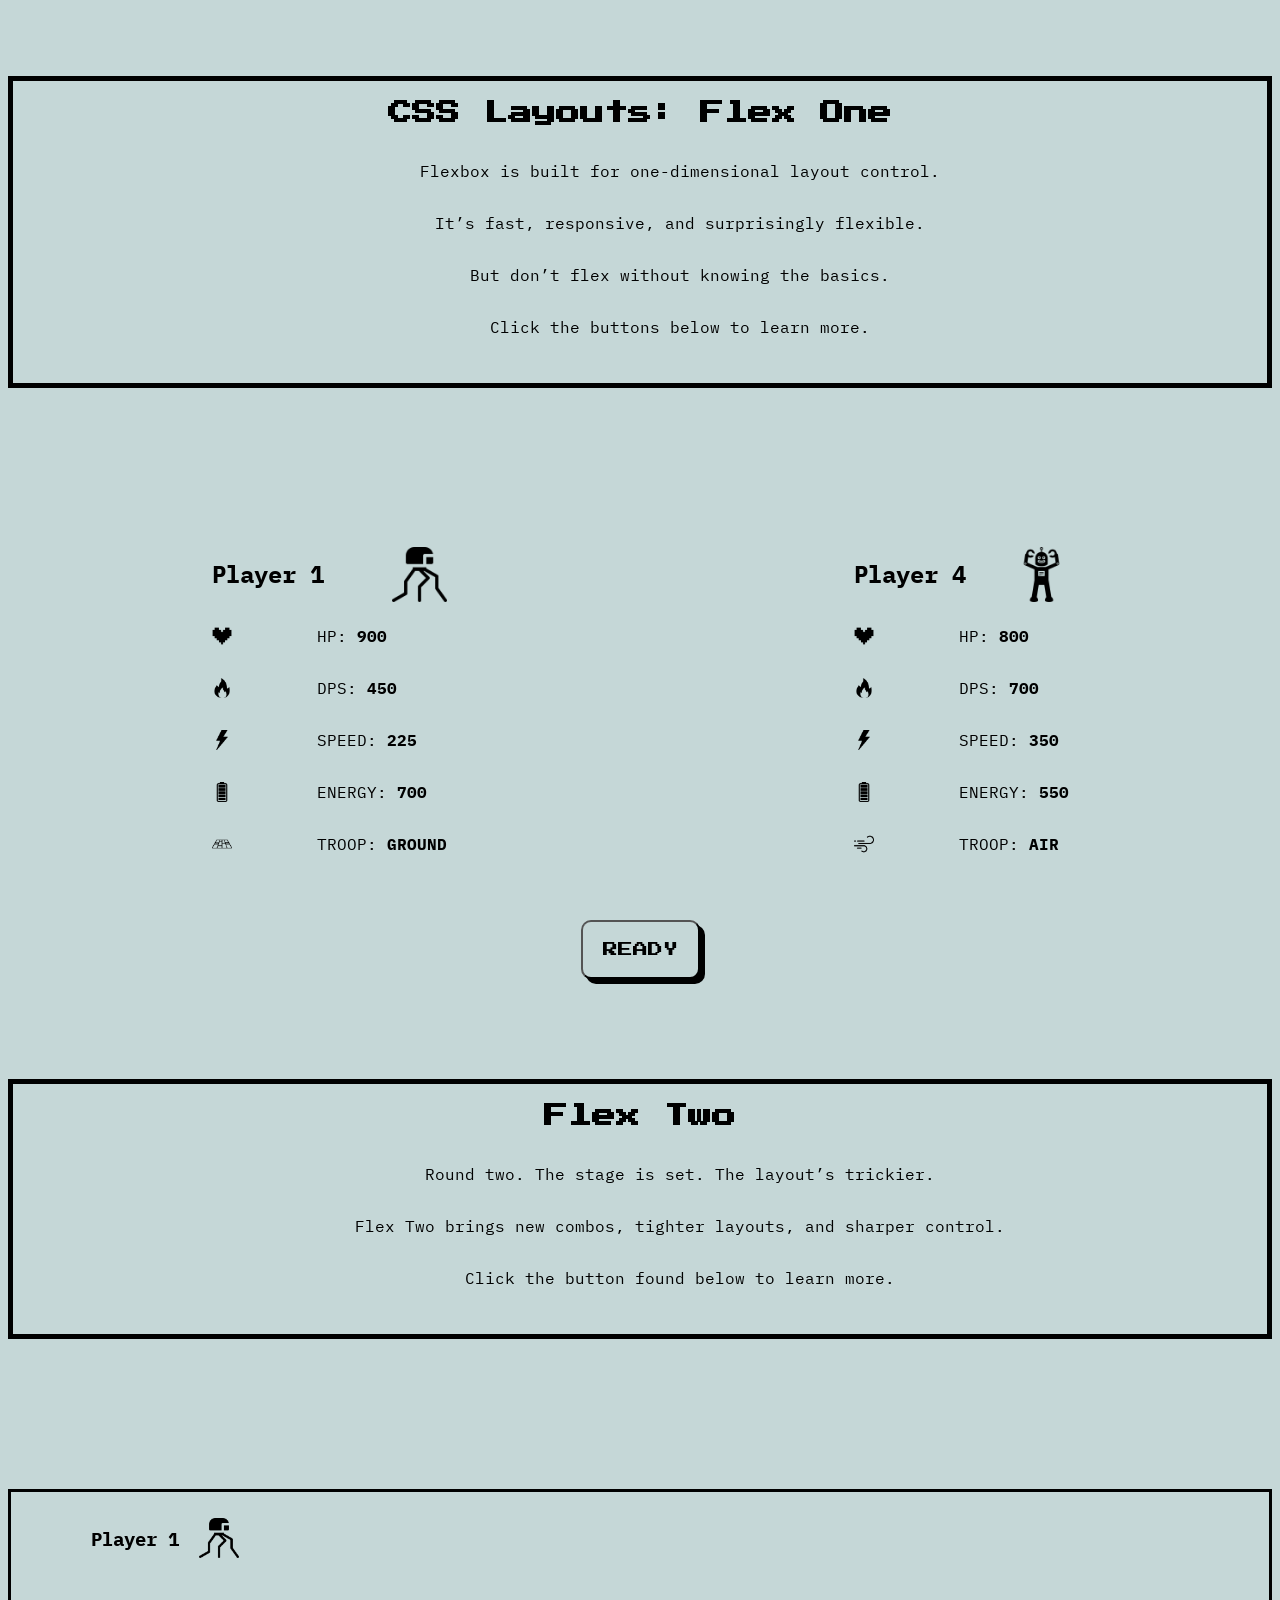
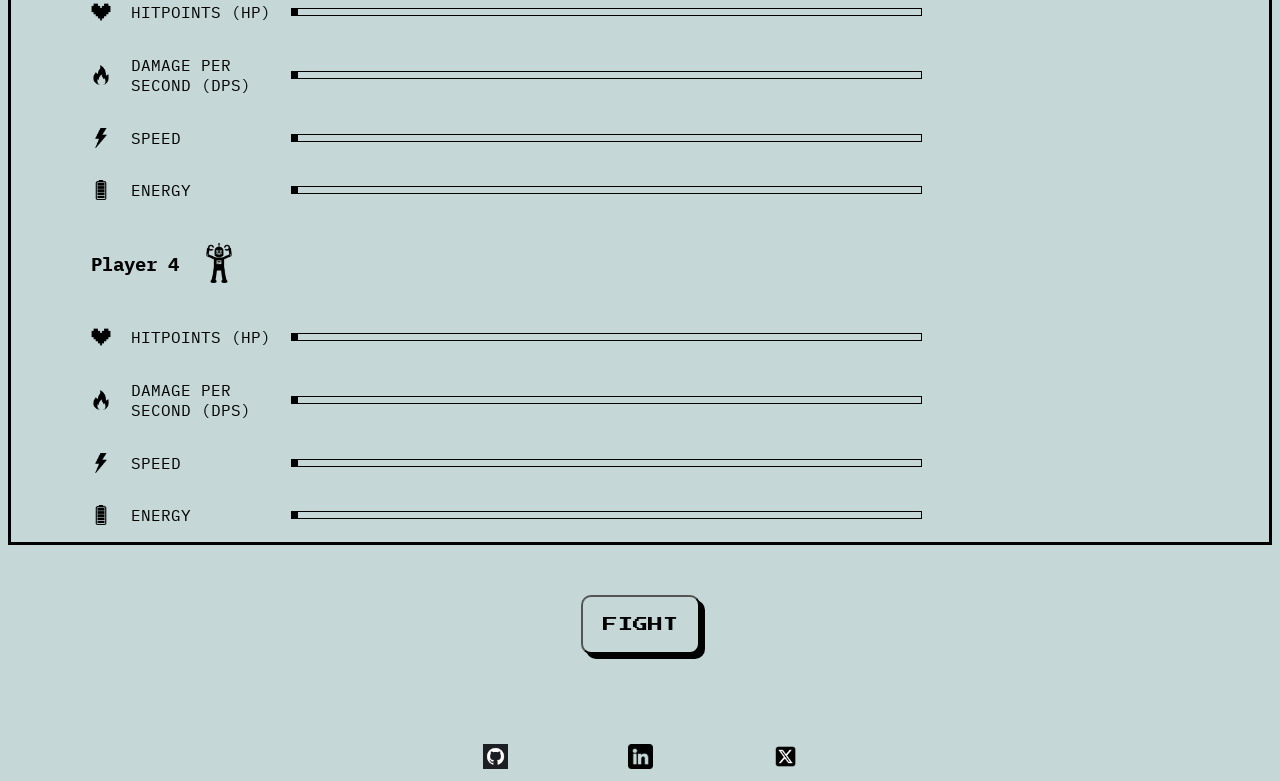
==== commit 39d4d695: "mobile layout update" ====
--- a/index.html
+++ b/index.html
@@ -6,13 +6,13 @@
         <title>CSS.EXE</title>
         <link rel="stylesheet" href="cssdotexe.css"/>
         <link href="https://fonts.googleapis.com/css2?family=IBM+Plex+Mono&family=Press+Start+2P&display=swap" rel="stylesheet" />
-
+        <link rel="icon" href="./assets/images/jclogo.png" type="image/x-icon">
     </head>
     <body>   
         <div class="header-wrapper">
         <h1 class="heading">CSS.EXE</h1>
         <div id="jc-logo">
-            <img src="jclogo.png" alt="jeeba coding logo"/>
+            <img src="./assets/images/jclogo.png" alt="jeeba coding logo"/>
         </div>
         </div> 
 
@@ -81,10 +81,10 @@
                     <p class="unit-text">ch</p><button id="ch-unit-btn">view</button></button><button id="hide-ch-btn">hide</button> 
             </div>
             <div id="ch-info" class="mystic-text" style="display: none;">
-                <p>ch is based on the width of the character "0" in the current font. 1ch = the width of one "0", 10ch = ten zeros wide. It’s great for sizing inputs and aligning type.</p>
+                <p id="ch-text">ch is based on the width of the character "0" in the current font. 1ch = the width of one "0", 10ch = ten zeros wide. It’s great for sizing inputs and aligning type.</p>
             <div id="ch-example">
-                <p id="first-ch">This text is 20ch wide.  The text wraps quickly</p>
-                <p id="second-ch">This text is 40ch wide.  The same text has more room</p>
+                <p id="first-ch">This text is 15ch wide.  The text wraps quickly</p>
+                <p id="second-ch">This text is 30ch wide.  The same text has more room</p>
             </div>
             </div>      
             </div>
@@ -121,8 +121,8 @@
             <div id="vmin-info" class="mystic-text" style="display: none;">
                 <p><code>vmin</code> is a relative unit that equals 1% of the smaller value between the viewport’s width and height, making it useful for responsive designs that adapt to limited screen dimensions, with the below examples showcasing a sword with widths of 5vmin and 10vmin respectively.</p>
             <div id="vmin-example">
-                            <img src="emperor-swing.png" id="sword1"/>
-                            <img src="sword2.png" id="sword2"/>
+                            <img src="./assets/icons/emperor-swing.png" id="sword1"/>
+                            <img src="./assets/icons/sword2.png" id="sword2"/>
             </div>
             </div>      
             </div>
@@ -134,8 +134,8 @@
                 <p><code>vmax</code> is a relative unit that equals 1% of the larger value between the viewport’s width and height, making it ideal for scaling elements on spacious screens, with the below examples showcasing a treasure chest with widths of 2vmax and 8vmax respectively.</p>
             <div id="vmax-example">
                          <p></p>
-                            <img src="treasure-chest1.png" id="chest1"/>
-                            <img src="treasure-chest2.png" id="chest2"/>
+                            <img src="./assets/icons/treasure-chest1.png" id="chest1"/>
+                            <img src="./assets/icons/treasure-chest2.png" id="chest2"/>
             </div>
             </div>      
             </div>            
@@ -153,7 +153,7 @@
         </div>               
             <section class="grid-one" id="chamber-grid">      
             <div id="player-one" class="switch-card"> 
-                <div class="card-heading"><h2>Player 1</h2><img src="groundbot.png" alt="player1" class="groundbot-icon"/>
+                <div class="card-heading"><h2>Player 1</h2><img src="./assets/icons/groundbot.png" alt="player1" class="groundbot-icon"/>
                     <div id="player-selector-one" style="display: none; position: absolute;"></div>
                 </div>   
                 <ul>
@@ -164,7 +164,7 @@
                   </ul>  
             </div>
              <div id="player-two" class="switch-card">
-                    <div class="card-heading"><h2>Player 2</h2><img src="knight.png" alt="player2" class="player-logo"/>
+                    <div class="card-heading"><h2>Player 2</h2><img src="./assets/icons/knight.png" alt="player2" class="player-logo"/>
                 </div>    
                 <ul>
                     <li>Ground unit</li>
@@ -174,7 +174,7 @@
                   </ul> 
             </div>
             <div id="player-three" class="switch-card">
-                <div class="card-heading"><h2>Player 3</h2><img src="dragon.png" alt="player3" class="player-logo"/>
+                <div class="card-heading"><h2>Player 3</h2><img src="./assets/icons/dragon.png" alt="player3" class="player-logo"/>
                     <div id="player-selector-two" style="display: none; position: absolute;"></div>
                 </div>    
                 <ul>
@@ -185,7 +185,7 @@
                   </ul>
             </div>           
             <div id="player-four" class="switch-card">
-                <div class="card-heading"><h2>Player 4</h2><img src="airbot.png" alt="player4" class="player-logo"/>
+                <div class="card-heading"><h2>Player 4</h2><img src="./assets/icons/airbot.png" alt="player4" class="player-logo"/>
                 </div>    
                 <ul>
                     <li>Air unit</li>
@@ -216,7 +216,7 @@
                 <button class="animate-btn" aria-label="Play special move"></button>
                 <div class="switch-block">
                     <h3>Groundbot's Orbital Laser</h3>   
-                        <img src="orbital-laser2.png" data-anim-id="orbital-laser" alt="laser-beam" class="animation-icons" />
+                        <img src="./assets/icons/orbital-laser2.png" data-anim-id="orbital-laser" alt="laser-beam" class="animation-icons" />
                      <div class="grid-info" class="mystic-text" style="display: none;">
                             <p><strong>grid-template-columns</strong> defines the number of columns and how wide each should be.</p>
                             <p>Use fractional units like <strong>fr</strong> to divide space proportionally.</p>
@@ -226,7 +226,7 @@
                 <button class="animate-btn" aria-label="Play special move"></button>
                 <div class="switch-block">
                        <h3>Knight's Emperor Swing</h3>
-                       <img src="emperor-swing.png" data-anim-id="sword-swing" alt="sword-swing" class="animation-icons" />
+                       <img src="./assets/icons/emperor-swing.png" data-anim-id="sword-swing" alt="sword-swing" class="animation-icons" />
                        <div class="grid-info" class="mystic-text" style="display: none;">
                         <p><strong>place-items</strong> is a shorthand for aligning grid items both vertically and horizontally.</p>
                         <p><strong>justify-items</strong> controls horizontal alignment of items in their grid cells.</p>
@@ -238,7 +238,7 @@
                 <button class="animate-btn" aria-label="Play special move"></button>
                 <div class="switch-block">
                     <h3>Dragon's Fireball</h3>
-                    <img src="fireball.png" data-anim-id="fireball-blast" alt="dragon-fireball" class="animation-icons" /> 
+                    <img src="./assets/icons/fireball.png" data-anim-id="fireball-blast" alt="dragon-fireball" class="animation-icons" /> 
                     <div class="grid-info" class="mystic-text" style="display: none;">
                         <p><strong>grid-area</strong> lets you name areas and place items by name instead of numbers.</p>
                         <p><strong>grid-template-areas</strong> defines layout using text-based labels for each section.</p>
@@ -250,7 +250,7 @@
                 <button class="animate-btn" aria-label="Play special move"></button>
                 <div class="switch-block">
                     <h3>Airbot's Blast Fist</h3>
-                    <img src="blast.png" data-anim-id="fist-blast" alt="airbot-cannon" class="animation-icons" /> 
+                    <img src="./assets/icons/blast.png" data-anim-id="fist-blast" alt="airbot-cannon" class="animation-icons" /> 
                     <div class="grid-info" class="mystic-text" style="display: none;">
                         <p><strong>auto-fill</strong> and <strong>auto-fit</strong> help create responsive grids by automatically filling space with columns or rows.</p>
                         <p><strong>justify-content</strong> and <strong>align-content</strong> control grid alignment within the container.</p>
@@ -272,43 +272,43 @@
             <div class="player-one">
             <div class="p2-container">    
                 <h2 class="flex1-heading">Player 1</h2>
-                <img src="groundbot.png" alt="player1" class="player-logo"/>
+                <img src="./assets/icons/groundbot.png" alt="player1" class="player-logo"/>
             </div>
             <div class="icon-one">    
-                <img src ="heart.png" alt="heart-icon" class="icons"/><p>HP: <span class="bold"> 900</span></p>
+                <img src ="./assets/icons/heart.png" alt="heart-icon" class="icons"/><p>HP: <span class="bold"> 900</span></p>
             </div>
             <div class="icon-two">    
-                <img src ="fire-flame.png" alt="flame-icon" class="icons"><p>DPS: <span class="bold"> 450</span></p>
+                <img src ="./assets/icons/fire-flame.png" alt="flame-icon" class="icons"><p>DPS: <span class="bold"> 450</span></p>
             </div>
             <div class="icon-three">    
-                <img src ="flash.png" alt="flash-icon" class="icons"><p>SPEED: <span class="bold"> 225</span></p>
+                <img src ="./assets/icons/flash.png" alt="flash-icon" class="icons"><p>SPEED: <span class="bold"> 225</span></p>
             </div> 
             <div class="icon-four">   
-                <img src ="battery-status-full.png" alt="battery-icon" class="icons"><p>ENERGY: <span class="bold"> 700</span></p>
+                <img src ="./assets/icons/battery-status-full.png" alt="battery-icon" class="icons"><p>ENERGY: <span class="bold"> 700</span></p>
             </div>
             <div class="icon-four">     
-                <img src ="ground.png" alt="ground-icon" class="icons"><p>TROOP: <span class="bold"> GROUND</span></p>
+                <img src ="./assets/icons/ground.png" alt="ground-icon" class="icons"><p>TROOP: <span class="bold"> GROUND</span></p>
             </div>    
             </div>
             <div class="player-two">
             <div class="p2-container">
                 <h2 class="flex1-heading">Player 4</h2>
-                <img src="airbot.png" alt="player2" class="player-logo"/>
+                <img src="./assets/icons/airbot.png" alt="player2" class="player-logo"/>
             </div>
               <div class="icon-one">    
-                <img src ="heart.png" alt="heart-icon" class="icons"/><p>HP: <span class="bold"> 800</span></p>
+                <img src ="./assets/icons/heart.png" alt="heart-icon" class="icons"/><p>HP: <span class="bold"> 800</span></p>
             </div>
             <div class="icon-two">    
-                <img src ="fire-flame.png" alt="flame-icon" class="icons"><p>DPS: <span class="bold"> 700</span></p>
+                <img src ="./assets/icons/fire-flame.png" alt="flame-icon" class="icons"><p>DPS: <span class="bold"> 700</span></p>
             </div>
             <div class="icon-three">    
-                <img src ="flash.png" alt="flash-icon" class="icons"><p>SPEED: <span class="bold"> 350</span></p>
+                <img src ="./assets/icons/flash.png" alt="flash-icon" class="icons"><p>SPEED: <span class="bold"> 350</span></p>
             </div> 
             <div class="icon-four">   
-                <img src ="battery-status-full.png" alt="battery-icon" class="icons"><p>ENERGY: <span class="bold"> 550</span></p>
+                <img src ="./assets/icons/battery-status-full.png" alt="battery-icon" class="icons"><p>ENERGY: <span class="bold"> 550</span></p>
             </div>
             <div class="icon-four">     
-                <img src ="wind.png" alt="wind-icon" class="icons"><p>TROOP: <span class="bold"> AIR</span></p>
+                <img src ="./assets/icons/wind.png" alt="wind-icon" class="icons"><p>TROOP: <span class="bold"> AIR</span></p>
             </div>    
             </div>
             </section>
@@ -337,11 +337,11 @@
             <section class="flex-two">
              <div class="metric1-container">
                 <h3 class="flex2-heading">Player 1</h3>
-                <img src="groundbot.png" alt="player1" class="player-logo-metric"/>
+                <img src="./assets/icons/groundbot.png" alt="player1" class="player-logo-metric"/>
             </div>
             <div class="p1-hp">
                 <div class="icon-label">
-                    <img src="heart.png" alt="heart" class="heart-icon"/>
+                    <img src="./assets/icons/heart.png" alt="heart" class="heart-icon"/>
                     <span class="metric-label">HITPOINTS (HP)</span>
                 </div>
                 <div class ="metric-bar">
@@ -350,7 +350,7 @@
             </div>
             <div class="p1-dps">
             <div class="icon-label">    
-                <img src ="fire-flame.png" alt="flame" class="flame-icon">
+                <img src ="./assets/icons/fire-flame.png" alt="flame" class="flame-icon">
                 <span class="metric-label">DAMAGE PER SECOND (DPS)</span>
             </div>    
                 <div class ="metric-bar">
@@ -359,7 +359,7 @@
             </div>
             <div class="p1-speed">
             <div class="icon-label">    
-                <img src ="flash.png" alt="flash" class="speed-icon">
+                <img src ="./assets/icons/flash.png" alt="flash" class="speed-icon">
                 <span class="metric-label">SPEED</span>
             </div>    
                 <div class ="metric-bar">
@@ -368,7 +368,7 @@
             </div>
             <div class="p1-energy">
             <div class="icon-label">    
-                <img src ="battery-status-full.png" alt="battery" class="energy-icon">
+                <img src ="./assets/icons/battery-status-full.png" alt="battery" class="energy-icon">
                 <span class="metric-label">ENERGY</span>
             </div>    
                 <div class ="metric-bar">
@@ -377,11 +377,11 @@
             </div>
             <div class="metric2-container">
                 <h3 class="flex2-heading">Player 4</h3>
-                <img src="airbot.png" alt="player-4" class="player-logo-metric"/>
+                <img src="./assets/icons/airbot.png" alt="player-4" class="player-logo-metric"/>
             </div>  
             <div class="p4-hp">
             <div class="icon-label">     
-                <img src ="heart.png" alt="heart" class="heart-icon"/>
+                <img src ="./assets/icons/heart.png" alt="heart" class="heart-icon"/>
                 <span class="metric-label">HITPOINTS (HP)</span>
             </div>    
                 <div class ="metric-bar">
@@ -390,7 +390,7 @@
             </div> 
             <div class="p4-dps">
             <div class="icon-label">    
-                <img src ="fire-flame.png " alt="flame" class="flame-icon"/>
+                <img src ="./assets/icons/fire-flame.png " alt="flame" class="flame-icon"/>
                 <span class="metric-label">DAMAGE PER SECOND (DPS)</span>
             </div>    
                 <div class ="metric-bar"> 
@@ -399,7 +399,7 @@
             </div>
             <div class="p4-speed">
             <div class="icon-label">    
-                <img src ="flash.png " alt="flash" class="speed-icon"/>
+                <img src ="./assets/icons/flash.png " alt="flash" class="speed-icon"/>
                 <span class="metric-label">SPEED</span>
             </div>    
                 <div class ="metric-bar">
@@ -408,7 +408,7 @@
             </div> 
             <div class="p4-energy">
             <div class="icon-label">    
-                <img src ="battery-status-full.png" alt="battery" class="energy-icon"/>
+                <img src ="./assets/icons/battery-status-full.png" alt="battery" class="energy-icon"/>
                 <span class="metric-label">ENERGY</span>
             </div>    
                 <div class ="metric-bar">
@@ -431,12 +431,12 @@
                 <p>Master these and you can create flexible, adaptive layouts without complex CSS.</p>
             </div>                       
              <footer id="contact-links">
-                <a href="https://github.com/Najeeb223" target="_blank"><img src="github.png" id="github-logo" alt="github logo" class="logo-links"/></a>
-                <a href="https://www.linkedin.com/in/najeeb-abdi-13b5a2284/" target="_blank"><img src="linkedin.png" href="" id="linkedin-logo" alt="linkedIn logo" class="logo-links"/></a>
-                <a href="https://x.com/jeebacoding" target="_blank" ><img src="x.png" id="x-logo" alt="x logo" class="logo-links"/></a>
+                <a href="https://github.com/Najeeb223" target="_blank"><img src="./assets/icons/github.png" id="github-logo" alt="github logo" class="logo-links"/></a>
+                <a href="https://www.linkedin.com/in/najeeb-abdi-13b5a2284/" target="_blank"><img src="./assets/icons/linkedin.png" href="" id="linkedin-logo" alt="linkedIn logo" class="logo-links"/></a>
+                <a href="https://x.com/jeebacoding" target="_blank" ><img src="./assets/icons/x.png" id="x-logo" alt="x logo" class="logo-links"/></a>
              </footer>         
-            <audio id="roundAudio" src="round1.mp3" preload="auto"></audio>
-            <audio id="fightAudio" src="fight.mp3" preload="auto"></audio>
+            <audio id="roundAudio" src="./assets/audio/round1.mp3" preload="auto"></audio>
+            <audio id="fightAudio" src="./assets/audio/fight.mp3" preload="auto"></audio>
      </body>
     <script src="script.js"></script> 
 </html>    
--- a/cssdotexe.css
+++ b/cssdotexe.css
@@ -313,12 +313,31 @@
 }
 
 #first-ch {
-    width: 20ch;
+    width: 15ch;
 }
 
 #second-ch {
-    width: 40ch;
-}
+    width: 30ch;
+}
+
+@media (max-width: 600px) {
+  #ch-text {
+    padding-right: 20%; 
+  }
+}
+
+@media (max-width: 600px) {
+  #first-ch {
+    padding-left: 35%; 
+  }
+}
+
+@media (max-width: 600px) {
+  #second-ch  {
+    margin-right: 20%; 
+  }
+}
+
 
 #vh-info {
     display: grid;
@@ -529,7 +548,7 @@
       position: absolute;
       top: 0;
       left: 0;
-      transform: translateX(-27px); /* tweak as needed */
+      transform: translateX(-27px); 
       width: 100%;
       height: 100%;
       box-shadow: 0 0 0 6px black;
@@ -654,7 +673,7 @@
 .animate-btn {
   width: 70px;
   height: 70px;
-  background: url('animation-button.png') no-repeat center;
+  background: url('./assets/icons/animation-button.png') no-repeat center;
   background-size: contain;
   border: none;
   cursor: pointer;
